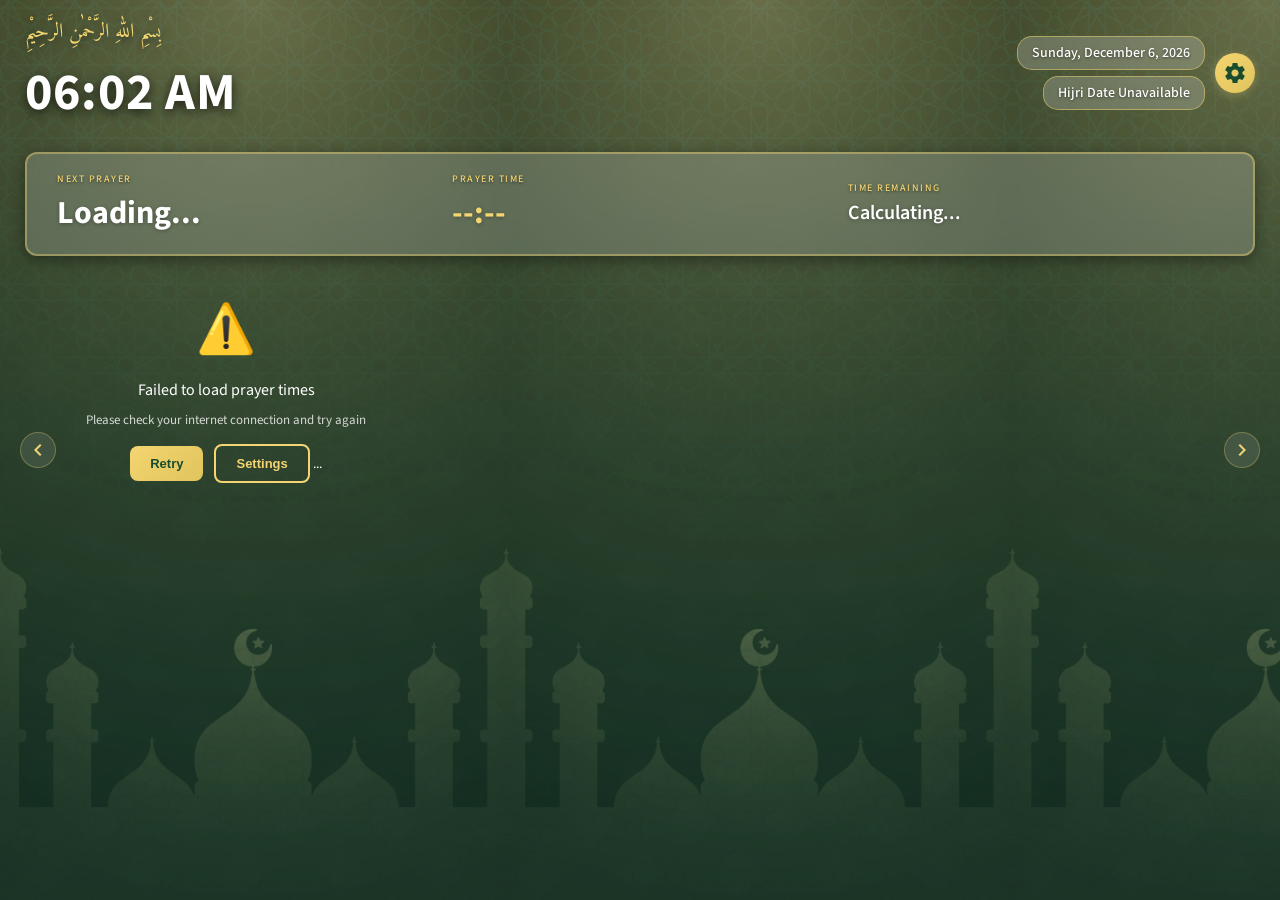
==== index.html @ 9f55302e "Rebrand to Nimazi with new logo and domain - Update app name from "Ramadan Athan Clock" to "Nimazi" " ====
<!DOCTYPE html>
<html lang="en">
<head>
<meta charset="UTF-8">
<meta name="viewport" content="width=device-width, initial-scale=1.0">

<title>Nimazi - Prayer Companion</title>

<link href="https://fonts.googleapis.com/css2?family=Amiri:wght@400;700&family=Source+Sans+3:wght@300;400;600;700&display=swap" rel="stylesheet">
<link href="https://fonts.googleapis.com/icon?family=Material+Icons" rel="stylesheet">
<link href="styles.css" rel="stylesheet">

<link rel="icon" type="image/png" href="/assets/favicon/favicon-96x96.png" sizes="96x96" />
<link rel="icon" type="image/svg+xml" href="/assets/favicon/favicon.svg" />
<link rel="shortcut icon" href="/assets/favicon/favicon.ico" />
<link rel="apple-touch-icon" sizes="180x180" href="/assets/favicon/apple-touch-icon.png" />
<meta name="apple-mobile-web-app-title" content="Nimazi" />
<link rel="manifest" href="/assets/favicon/site.webmanifest" />
</head>

<body>
<div class="pattern-overlay"></div>
<div class="geometric-pattern"></div>

<div class="container">

    <div class="header">
        <div class="header-left">
            <div class="bismillah">بِسْمِ اللهِ الرَّحْمٰنِ الرَّحِيْمِ</div>
            <div class="current-time" id="clock">--:--</div>
            <button class="settings-button" onclick="openSettings()">
                <span class="material-icons">settings</span>
            </button>
        </div>
        <div class="date-info">
            <button class="date-nav-button date-nav-prev" id="dateNavPrev" onclick="navigateDateDebounced(-1)" aria-label="Previous day">
                <span class="material-icons">chevron_left</span>
            </button>
            <div class="date-container">
                <div class="gregorian-date" id="gregorianDate">Loading...</div>
                <div class="hijri-date" id="hijriDate">Loading...</div>
            </div>
            <button class="date-nav-button date-nav-next" id="dateNavNext" onclick="navigateDateDebounced(1)" aria-label="Next day">
                <span class="material-icons">chevron_right</span>
            </button>
        </div>
    </div>

    <div class="next-prayer-section">

        <div class="next-prayer-info">
            <div class="next-prayer-info-label">Next Prayer</div>
            <div class="next-prayer-name" id="nextPrayerName">Loading...</div>
        </div>
        <div class="next-prayer-time-info">
            <div class="next-prayer-time-label">Prayer Time</div>
            <div class="next-prayer-time" id="nextPrayerTime">--:--</div>
        </div>
        <div class="countdown-info">
            <div class="countdown-label">Time Remaining</div>
            <div class="countdown" id="countdown">Calculating...</div>
        </div>
        <div class="date-navigation-badge" id="dateNavigationBadge" style="display:none;">
            <div class="date-badge-date" id="viewedDateLabel">Today</div>
            <button class="back-to-today-button" id="backToTodayButton" onclick="navigateToToday()">Back to Today</button>
        </div>
    </div>

    <div class="prayer-grid" id="prayerGrid">
        <div class="loading">Loading prayer times</div>
    </div>

</div>

<!-- Prayer Time Modal -->
<div class="prayer-modal" id="prayerModal">
    <div class="prayer-modal-content">
        <div class="prayer-modal-icon">🕌</div>
        <h2 id="modalPrayerName">Prayer Time</h2>
        <div class="prayer-modal-time" id="modalPrayerTime">--:--</div>
        <div class="prayer-modal-info" id="modalPrayerInfo"></div>
        <button class="prayer-modal-button" onclick="stopAthan()">Stop Athan</button>
    </div>
</div>

<!-- Prayer Details Modal -->
<div class="prayer-details-modal" id="prayerDetailsModal">
    <div class="prayer-details-content">
        <button class="modal-close" onclick="closePrayerDetails()">✕</button>
        <div class="prayer-details-icon">🕌</div>
        <h2 id="detailsPrayerName">Prayer Details</h2>
        <div class="prayer-details-time" id="detailsPrayerTime">--:--</div>
        <div class="rakats-info" id="rakatsInfo"></div>
        <div class="prayer-description" id="prayerDescription"></div>
    </div>
</div>

<!-- Settings Modal -->
<div class="settings-modal" id="settingsModal">
    <div class="settings-modal-content">
        <h2>⚙️ Settings</h2>
        <div class="settings-form">
            <div class="form-group">
                <label for="zipCodeInput">ZIP Code</label>
                <div class="zip-input-group">
                    <input type="text" id="zipCodeInput" placeholder="Enter ZIP code" maxlength="5">
                    <button type="button" class="detect-location-button" id="detectLocationButton" onclick="detectLocation()" title="Detect my location">
                        <span class="material-icons">my_location</span>
                    </button>
                </div>
            </div>
            <div class="form-group">
                <label for="themeSelect">Theme Preference</label>
                <select id="themeSelect">
                    <option value="auto">Auto (Ramadan theme during Ramadan)</option>
                    <option value="default">Default (Green)</option>
                    <option value="ramadan">Ramadan (Golden)</option>
                    <option value="kids">Kids (Colorful & Fun)</option>
                </select>
            </div>
            <div class="form-group">
                <label for="athanSelect">Athan Voice</label>
                <select id="athanSelect">
                    <option value="default">Default</option>
                    <option value="Makkah">Makkah</option>
                    <option value="Madinah">Madinah</option>
                    <option value="Alaqsa">Al-Aqsa</option>
                    <option value="Al-Hussaini">Al-Hussaini</option>
                    <option value="Hafez">Hafez</option>
                    <option value="Minshawi">Minshawi</option>
                    <option value="Naghshbandi">Naghshbandi</option>
                    <option value="Saber">Saber</option>
                    <option value="Sharif">Sharif</option>
                </select>
                <button type="button" class="preview-athan-button" id="previewAthanButton" onclick="previewAthan()">🔊 Play</button>
            </div>
            <div class="settings-buttons">
                <button class="settings-cancel-button" onclick="closeSettings()">Cancel</button>
                <button class="settings-save-button" onclick="saveSettings()">Save</button>
            </div>
        </div>
        <div class="settings-copyright">
            <a href="https://nimazi.com" target="_blank" rel="noopener noreferrer">Nimazi</a> by <a href="https://sazzad.me" target="_blank" rel="noopener noreferrer">Sazzad Hossain</a>
        </div>
    </div>
</div>

<!-- Athan Audio -->
<audio id="athanAudio" preload="auto">
    <source src="athan/default.mp3" type="audio/mpeg">
</audio>

<script src="app.js"></script>

</body>
</html>
---- styles.css ----
* {
    margin: 0;
    padding: 0;
    box-sizing: border-box;
}

body, html {
    width: 100%;
    height: 100vh;
    font-family: 'Source Sans 3', sans-serif;
    color: #fff;
    overflow-x: hidden;
    overflow-y: auto;
    background: url('assets/images/bg-green-mobile.jpg') bottom left / auto 100% repeat-x fixed;
    position: relative;
}

body::before {
    content: '';
    position: fixed;
    top: 0;
    left: 0;
    width: 100%;
    height: 100%;
    background: rgba(0, 0, 0, 0.4);
    pointer-events: none;
    z-index: 1;
}

body .container {
    position: relative;
    z-index: 10;
}

/* Ramadan Theme - Golden Light with Background Image */
body.ramadan-mode {
    background: url('assets/images/bg-ramadan.jpg') center center / cover no-repeat fixed;
    color: #3a3939;
}

body.ramadan-mode::before {
    content: '';
    position: fixed;
    top: 0;
    left: 0;
    width: 100%;
    height: 100%;
    background: rgba(255, 255, 255, 0.3);
    pointer-events: none;
    z-index: 1;
}

body.ramadan-mode .container {
    position: relative;
    z-index: 10;
}

body.ramadan-mode .bismillah {
    color: #6b5016;
    text-shadow: none;
}

body.ramadan-mode .current-time {
    color: #8b6914;
    text-shadow: none;
}

body.ramadan-mode .athan-button {
    background: linear-gradient(135deg, #d4a54a 0%, #b8903e 100%);
    color: #2c1f0a;
    font-weight: 600;
}

body.ramadan-mode .settings-button {
    background: #ffffff;
    border: 1px solid #d4a54a;
    color: #6b5016;
    font-weight: 600;
}

body.ramadan-mode .gregorian-date,
body.ramadan-mode .hijri-date {
    background: rgba(139, 105, 20, 0.15);
    border: 1px solid rgba(107, 80, 22, 0.4);
    color: #6b5016;
    font-weight: 500;
    text-shadow: none;
}

body.ramadan-mode .next-prayer-section {
    background: rgba(255, 255, 255, 0.8);
    border: 2px solid rgba(139, 105, 20, 0.4);
}

body.ramadan-mode .next-prayer-info-label,
body.ramadan-mode .next-prayer-time-label,
body.ramadan-mode .countdown-label {
    color: #6b5016;
    font-weight: 500;
    text-shadow: none;
}

body.ramadan-mode .next-prayer-name {
    color: #8b6914;
    font-weight: 700;
    text-shadow: none;
}

body.ramadan-mode .next-prayer-time {
    color: #6b5016;
    font-weight: 700;
    text-shadow: none;
}

body.ramadan-mode .countdown {
    color: #8b6914;
    font-weight: 600;
    text-shadow: none;
}

body.ramadan-mode .prayer-card {
    background: rgba(255, 255, 255, 0.8);
    border: 2px solid rgba(139, 105, 20, 0.3);
}

body.ramadan-mode .prayer-card.active {
    background: rgba(255, 255, 255, 0.95);
    border-color: #8b6914;
    border-width: 3px;
    box-shadow: 0 4px 12px rgba(139, 105, 20, 0.3);
}

body.ramadan-mode .prayer-card .prayer-label {
    color: #6b5016;
    font-weight: 600;
    text-shadow: none;
}

body.ramadan-mode .prayer-name {
    color: #6b5016;
    font-weight: 700;
    text-shadow: none;
}

body.ramadan-mode .prayer-time {
    color: #8b6914;
    font-weight: 600;
    text-shadow: none;
}

body.ramadan-mode .ramadan-banner {
    background: rgba(139, 105, 20, 0.15);
    color: #6b5016;
    border: 2px solid rgba(107, 80, 22, 0.4);
}

body.ramadan-mode .ramadan-time-box {
    background: rgba(255, 255, 255, 0.6);
    border-color: rgba(139, 105, 20, 0.4);
}

body.ramadan-mode .prayer-card.ramadan-special {
    background: rgba(255, 255, 255, 0.95);
    border-color: #8b6914;
    border-width: 3px;
    box-shadow: 0 0 20px rgba(139, 105, 20, 0.3);
}

/* ==================== KIDS THEME ==================== */
body.kids-mode {
    background: #FFF8DC;
    background-image: url('assets/images/bg-kids.jpg');
    background-size: cover;
    background-position: center bottom;
    background-attachment: fixed;
    font-family: 'Source Sans 3', sans-serif;
    color: #131313;
}

/* body.kids-mode .container {
    padding-bottom: 140px;
} */

body.kids-mode::before {
    background: rgba(0, 0, 0, 0.2);
}

body.kids-mode .header {
    background: transparent;
    padding: 15px 20px;
    margin-bottom: 15px;
    flex-direction: row;
    align-items: flex-start;
    justify-content: space-between;
}

body.kids-mode .header-left {
    margin-bottom: 0;
    text-align: left;
}

body.kids-mode .bismillah {
    color: #00CED1;
    text-shadow:
        3px 3px 0px #FFF,
        -2px -2px 0px #FFF,
        2px -2px 0px #FFF,
        -2px 2px 0px #FFF,
        0 0 10px rgba(255, 255, 255, 0.8);
    font-size: 18px;
    font-weight: 800;
    margin-bottom: 8px;
}

body.kids-mode .current-time {
    color: #FF1493;
    text-shadow:
        4px 4px 0px #FFF,
        -3px -3px 0px #FFF,
        3px -3px 0px #FFF,
        -3px 3px 0px #FFF,
        0 0 15px rgba(255, 255, 255, 0.9);
    font-family: 'Source Sans 3', sans-serif;
    font-weight: 900;
    font-size: 56px;
    letter-spacing: 3px;
}

body.kids-mode .athan-button-container {
    margin-bottom: 10px;
}

body.kids-mode .athan-button {
    background: linear-gradient(135deg, #FF69B4 0%, #FF1493 100%);
    color: #FFF;
    font-weight: 800;
    border: 3px solid #FFF;
    font-size: 15px;
    border-radius: 25px;
    padding: 12px 28px;
    box-shadow: 0 4px 15px rgba(255, 20, 147, 0.5);
    text-shadow: 1px 1px 2px rgba(0, 0, 0, 0.3);
}

body.kids-mode .athan-button:hover {
    background: linear-gradient(135deg, #FF1493 0%, #FF69B4 100%);
    transform: translateY(-3px) scale(1.08);
    box-shadow: 0 6px 25px rgba(255, 20, 147, 0.7);
    border-color: #FFD700;
}

body.kids-mode .date-info {
    justify-content: flex-end;
}

body.kids-mode .date-container {
    flex-direction: column;
    gap: 4px;
    align-items: flex-end;
}

body.kids-mode .gregorian-date,
body.kids-mode .hijri-date {
    background: #FFF;
    border: 3px solid #FF8C00;
    color: #000;
    font-weight: 800;
    text-shadow: none;
    border-radius: 12px;
    padding: 8px 14px;
    font-size: 12px;
    box-shadow: 0 4px 12px rgba(255, 140, 0, 0.4);
}

body.kids-mode .settings-button {
    background: #00CED1;
    border: 3px solid #FFF;
    color: #FFF;
    font-size: 24px;
    border-radius: 50%;
    width: 50px;
    height: 50px;
    box-shadow: 0 4px 15px rgba(0, 206, 209, 0.5);
    text-shadow: 1px 1px 2px rgba(0, 0, 0, 0.3);
}

body.kids-mode .settings-button:hover {
    transform: scale(1.15) rotate(90deg);
    background: #FFD700;
    color: #000;
    border-color: #FF8C00;
    box-shadow: 0 6px 20px rgba(255, 215, 0, 0.6);
    text-shadow: none;
}

body.kids-mode .next-prayer-section {
    background: #FFD700;
    border: none;
    border-radius: 20px;
    box-shadow: 0 6px 20px rgba(255, 215, 0, 0.4);
    padding: 20px;
}

body.kids-mode .next-prayer-info-label,
body.kids-mode .next-prayer-time-label,
body.kids-mode .countdown-label {
    color: #000;
    font-weight: 700;
    text-shadow: none;
    text-transform: uppercase;
    font-size: 11px;
    letter-spacing: 0.5px;
}

body.kids-mode .next-prayer-name {
    color: #000;
    font-weight: 900;
    text-shadow: none;
    font-size: 26px;
}

body.kids-mode .next-prayer-time {
    color: #000;
    font-weight: 900;
    text-shadow: none;
    font-size: 26px;
}

body.kids-mode .countdown {
    color: #000;
    font-weight: 700;
    text-shadow: none;
    font-size: 16px;
}

body.kids-mode .date-navigation-badge {
    background: #FFD700;
    border: none;
    border-radius: 15px;
}

body.kids-mode .date-badge-date {
    color: #000;
    font-weight: 700;
    text-shadow: none;
}

body.kids-mode .back-to-today-button {
    background: #00CED1;
    color: #000;
    border: none;
    font-weight: 700;
}

body.kids-mode .back-to-today-button:hover {
    background: #48D1CC;
    transform: scale(1.05);
}

body.kids-mode .date-nav-button {
    background: #00CED1;
    border: none;
    color: #000;
    font-size: 16px;
    font-weight: 700;
}

body.kids-mode .date-nav-button:hover:not(:disabled) {
    background: #48D1CC;
    transform: translateY(-50%) scale(1.1);
    box-shadow: 0 0 10px rgba(0, 206, 209, 0.4);
}

body.kids-mode .prayer-grid {
    grid-template-columns: repeat(3, 1fr);
    gap: 15px;
    margin-bottom: 20px;
}

body.kids-mode .prayer-card {
    background: #ffffff;
    border: none;
    border-radius: 20px;
    box-shadow: 0 4px 10px rgba(0, 206, 209, 0.3);
    padding: 18px 14px;
    display: flex;
    flex-direction: column;
    align-items: center;
    justify-content: center;
    gap: 6px;
    min-height: 110px;
}

body.kids-mode .prayer-card:hover {
    transform: translateY(-3px);
    box-shadow: 0 6px 15px rgba(0, 206, 209, 0.4);
}

body.kids-mode .prayer-card.active {
    background: #00CED1;
    box-shadow: 0 6px 20px rgba(160, 231, 229, 0.6);
    border-top: 5px solid #f4d571;
}

body.kids-mode .prayer-card.active:before {
    display: none;
}

body.kids-mode .prayer-card.passed {
    opacity: 0.7;
}

body.kids-mode .prayer-card .prayer-label {
    background: transparent;
    color: #000;
    font-weight: 700;
    text-shadow: none;
    border-radius: 0;
    font-size: 11px;
    text-transform: uppercase;
    letter-spacing: 0.8px;
    margin-bottom: 4px;
}

body.kids-mode .prayer-name {
    color: #000;
    font-weight: 700;
    text-shadow: none;
    font-size: 15px;
}

body.kids-mode .prayer-time {
    color: #000;
    font-weight: 900;
    text-shadow: none;
    font-size: 22px;
}

body.kids-mode .ramadan-banner {
    background: #FFD700;
    color: #000;
    border: none;
    border-radius: 20px;
    box-shadow: 0 4px 15px rgba(255, 215, 0, 0.4);
}

body.kids-mode .ramadan-banner h2 {
    color: #000;
    text-shadow: none;
    font-size: 20px;
}

body.kids-mode .ramadan-time-box {
    background: #00CED1;
    border: none;
    border-radius: 15px;
}

body.kids-mode .ramadan-time-box h3 {
    color: #000;
    font-weight: 700;
}

body.kids-mode .ramadan-time-box .time {
    color: #000;
    font-weight: 900;
}

body.kids-mode .ramadan-time-box .note {
    color: #2c2c2c;
}

/* Kids theme modals */
body.kids-mode .prayer-modal-content,
body.kids-mode .prayer-details-content,
body.kids-mode .settings-modal-content {
    background: #FFF;
    border: none;
    border-radius: 20px;
    box-shadow: 0 10px 40px rgba(0, 0, 0, 0.2);
}

body.kids-mode .prayer-modal h2,
body.kids-mode .prayer-details-content h2,
body.kids-mode .settings-modal-content h2 {
    color: #000;
    text-shadow: none;
}

body.kids-mode .prayer-modal-time,
body.kids-mode .prayer-details-time {
    color: #00CED1;
    font-weight: 900;
    text-shadow: none;
}

body.kids-mode .prayer-modal-button,
body.kids-mode .modal-close {
    background: #00CED1;
    color: #000;
    border: none;
    font-weight: 700;
}

body.kids-mode .settings-save-button {
    background: #00CED1;
    color: #000;
    border: none;
    font-weight: 700;
}

body.kids-mode .settings-cancel-button {
    background: #E0E0E0;
    color: #000;
    border: none;
    font-weight: 600;
}

body.kids-mode .settings-copyright {
    color: #666;
    font-weight: 600;
}

body.kids-mode .settings-copyright a {
    color: #00CED1;
    font-weight: 700;
}

body.kids-mode .form-group label {
    color: #2c2c2c;
    font-weight: 600;
}

body.kids-mode .form-group input,
body.kids-mode .form-group select {
    background: #F5F5F5;
    border: 2px solid #E0E0E0;
    color: #2c2c2c;
    font-weight: 500;
}

body.kids-mode .form-group input:focus,
body.kids-mode .form-group select:focus {
    border-color: #00CED1;
    box-shadow: 0 0 0 3px rgba(0, 206, 209, 0.1);
}

body.kids-mode .preview-athan-button {
    background: #FFD700;
    border: none;
    color: #000;
    font-weight: 700;
}

body.kids-mode .preview-athan-button:hover {
    background: #FFA500;
    box-shadow: 0 4px 12px rgba(255, 215, 0, 0.4);
}

/* Islamic Pattern Background */
.pattern-overlay {
    position: fixed;
    top: 0;
    left: 0;
    width: 100%;
    height: 100%;
    opacity: 0.08;
    background-image:
        repeating-linear-gradient(45deg, transparent, transparent 35px, rgba(255,255,255,.03) 35px, rgba(255,255,255,.03) 70px),
        repeating-linear-gradient(-45deg, transparent, transparent 35px, rgba(255,255,255,.03) 35px, rgba(255,255,255,.03) 70px);
    pointer-events: none;
    z-index: 2;
}

.geometric-pattern {
    position: fixed;
    top: 0;
    left: 0;
    width: 100%;
    height: 100%;
    opacity: 0.05;
    background-image: radial-gradient(circle at 25% 25%, rgba(244, 213, 113, 0.2) 2%, transparent 0),
                      radial-gradient(circle at 75% 75%, rgba(244, 213, 113, 0.2) 2%, transparent 0);
    background-size: 60px 60px;
    pointer-events: none;
    z-index: 2;
}

.container {
    position: relative;
    max-width: 1400px;
    margin: 0 auto;
    padding: 15px 25px;
    z-index: 10;
    min-height: 100vh;
    display: flex;
    flex-direction: column;
}

/* Header Section */
.header {
    display: flex;
    justify-content: space-between;
    align-items: center;
    margin-bottom: 12px;
    flex-shrink: 0;
}

.header-left {
    flex: 1;
}

.bismillah {
    font-family: 'Amiri', serif;
    font-size: 20px;
    color: #f4d571;
    margin-bottom: 6px;
    text-shadow: 0 2px 8px rgba(0, 0, 0, 0.6);
    font-weight: 500;
}

.current-time {
    font-family: 'Source Sans 3', sans-serif;
    font-size: 52px;
    font-weight: 700;
    letter-spacing: 1px;
    text-shadow: 0 3px 12px rgba(0, 0, 0, 0.7);
    margin: 0;
    font-variant-numeric: tabular-nums;
    color: #ffffff;
}

.athan-button-container {
    display: flex;
    align-items: center;
    padding: 0 15px;
}

.athan-button {
    background: linear-gradient(135deg, #f4d571 0%, #e0c45c 100%);
    color: #1a4d2e;
    border: none;
    padding: 10px 20px;
    font-size: 14px;
    font-weight: 600;
    border-radius: 8px;
    cursor: pointer;
    transition: all 0.3s ease;
    font-family: 'Source Sans 3', sans-serif;
    box-shadow: 0 2px 10px rgba(244, 213, 113, 0.3);
    white-space: nowrap;
}

.athan-button:hover {
    transform: translateY(-2px);
    box-shadow: 0 4px 15px rgba(244, 213, 113, 0.5);
}

.athan-button:active {
    transform: translateY(0);
}

.date-info {
    display: flex;
    flex-direction: row;
    gap: 12px;
    align-items: center;
    flex: 1;
    justify-content: flex-end;
}

.date-container {
    display: flex;
    flex-direction: column;
    gap: 6px;
    align-items: flex-end;
}

.settings-button {
    background: linear-gradient(135deg, #f4d571 0%, #e0c45c 100%);
    color: #1a4d2e;
    border: none;
    width: 40px;
    height: 40px;
    font-size: 18px;
    border-radius: 50%;
    cursor: pointer;
    transition: all 0.3s ease;
    box-shadow: 0 2px 10px rgba(244, 213, 113, 0.3);
    display: flex;
    align-items: center;
    justify-content: center;
    flex-shrink: 0;
}

/* Desktop/Tablet: Position settings button to right of date */
@media (min-width: 481px) {
    .header {
        position: relative;
    }

    .settings-button {
        position: absolute;
        right: 0;
        top: 50%;
        transform: translateY(-50%);
    }
}

.settings-button:hover {
    box-shadow: 0 4px 15px rgba(244, 213, 113, 0.5);
}

.gregorian-date, .hijri-date {
    font-size: 14px;
    opacity: 1;
    padding: 6px 14px;
    background: rgba(255, 255, 255, 0.2);
    backdrop-filter: blur(10px);
    border-radius: 15px;
    border: 1px solid rgba(244, 213, 113, 0.5);
    white-space: nowrap;
    font-weight: 500;
    color: #ffffff;
    text-shadow: 0 1px 3px rgba(0, 0, 0, 0.5);
}

/* Ramadan Banner */
.ramadan-banner {
    background: linear-gradient(135deg, #f4d571 0%, #e0c45c 100%);
    color: #1a4d2e;
    padding: 12px 20px;
    border-radius: 10px;
    margin: 8px 0;
    box-shadow: 0 4px 15px rgba(244, 213, 113, 0.3);
    flex-shrink: 0;
}

.ramadan-banner h2 {
    font-family: 'Amiri', serif;
    font-size: 18px;
    margin-bottom: 10px;
    text-align: center;
}

.ramadan-times {
    display: grid;
    grid-template-columns: 1fr 1fr;
    gap: 12px;
}

.ramadan-time-box {
    background: rgba(26, 77, 46, 0.2);
    padding: 12px;
    border-radius: 8px;
    border: 2px solid rgba(26, 77, 46, 0.3);
    text-align: center;
}

.ramadan-time-box h3 {
    font-size: 12px;
    margin-bottom: 6px;
    opacity: 0.8;
}

.ramadan-time-box .time {
    font-size: 24px;
    font-weight: 700;
    font-variant-numeric: tabular-nums;
}

.ramadan-time-box .note {
    font-size: 11px;
    margin-top: 4px;
    opacity: 0.7;
}

/* Next Prayer Section */
.next-prayer-section {
    margin: 10px 0;
    padding: 18px 30px;
    background: rgba(255, 255, 255, 0.18);
    backdrop-filter: blur(15px);
    border-radius: 12px;
    border: 2px solid rgba(244, 213, 113, 0.4);
    box-shadow: 0 4px 15px rgba(0, 0, 0, 0.4);
    flex-shrink: 0;
    display: grid;
    grid-template-columns: 1fr 1fr 1fr;
    gap: 20px;
    align-items: center;
    transition: opacity 0.15s ease, transform 0.3s cubic-bezier(0.4, 0, 0.2, 1);
    position: relative;
}

/* Slide animations for next prayer section */
.next-prayer-section.slide-out-left {
    animation: slideOutLeft 0.3s cubic-bezier(0.4, 0, 0.6, 1) forwards;
}

.next-prayer-section.slide-out-right {
    animation: slideOutRight 0.3s cubic-bezier(0.4, 0, 0.6, 1) forwards;
}

.next-prayer-section.slide-in-left {
    animation: slideInLeft 0.3s cubic-bezier(0.4, 0, 0.2, 1) forwards;
}

.next-prayer-section.slide-in-right {
    animation: slideInRight 0.3s cubic-bezier(0.4, 0, 0.2, 1) forwards;
}

.next-prayer-label {
    display: none;
}

.next-prayer-info {
    display: flex;
    flex-direction: column;
    gap: 4px;
}

.next-prayer-info-label {
    font-size: 10px;
    color: #f4d571;
    text-transform: uppercase;
    letter-spacing: 1.5px;
    opacity: 1;
    font-weight: 500;
    text-shadow: 0 1px 3px rgba(0, 0, 0, 0.5);
}

.next-prayer-name {
    font-size: 32px;
    font-weight: 700;
    color: #ffffff;
    text-shadow: 0 1px 4px rgba(0, 0, 0, 0.3);
}

.next-prayer-time-info {
    display: flex;
    flex-direction: column;
    gap: 4px;
}

.next-prayer-time-label {
    font-size: 10px;
    color: #f4d571;
    text-transform: uppercase;
    letter-spacing: 1.5px;
    opacity: 1;
    font-weight: 500;
    text-shadow: 0 1px 3px rgba(0, 0, 0, 0.5);
}

.next-prayer-time {
    font-size: 32px;
    font-weight: 700;
    color: #ffffff;
    text-shadow: 0 1px 4px rgba(0, 0, 0, 0.3);
    color: #f4d571;
    font-variant-numeric: tabular-nums;
    font-weight: 700;
}

.countdown-info {
    display: flex;
    flex-direction: column;
    gap: 4px;
}

.countdown-label {
    font-size: 10px;
    color: #f4d571;
    text-transform: uppercase;
    letter-spacing: 1.5px;
    opacity: 1;
    font-weight: 500;
    text-shadow: 0 1px 3px rgba(0, 0, 0, 0.5);
}

.countdown {
    font-size: 20px;
    font-weight: 600;
    color: #ffffff;
    text-shadow: 0 1px 4px rgba(0, 0, 0, 0.3);
}

/* All prayers complete styling */
.countdown-info.all-complete {
    grid-column: 1 / -1;
    text-align: center;
    align-items: center;
}

.countdown-info.all-complete .countdown {
    font-size: 18px;
    font-weight: 500;
    line-height: 1.6;
    padding: 8px 0;
    display: flex;
    flex-direction: column;
    gap: 8px;
}

/* Main completion message (h2 style) */
.complete-main {
    font-size: 22px;
    font-weight: 600;
    color: #ffffff;
    text-shadow: 0 1px 4px rgba(0, 0, 0, 0.4);
}

/* Sub completion message (h3 style) */
.complete-sub {
    font-size: 16px;
    font-weight: 400;
    color: #ffffff;
    opacity: 0.9;
    text-shadow: 0 1px 4px rgba(0, 0, 0, 0.3);
}

/* Ramadan mode - all complete message */
body.ramadan-mode .complete-main {
    color: #6b5016;
    text-shadow: none;
}

body.ramadan-mode .complete-sub {
    color: #8b6914;
    opacity: 0.85;
    text-shadow: none;
}

/* Kids mode - all complete message */
body.kids-mode .complete-main {
    color: #000;
    font-weight: 700;
}

body.kids-mode .complete-sub {
    color: #1a1a1a;
    font-weight: 500;
    opacity: 0.8;
}

/* Date Navigation */
.next-prayer-section {
    position: relative;
}

/* 4-column layout when viewing a different date */
.next-prayer-section.viewing-different-date {
    grid-template-columns: repeat(4, 1fr);
}

.date-navigation-badge {
    display: flex;
    flex-direction: column;
    gap: 4px;
    align-items: center;
    animation: fadeIn 0.3s ease forwards;
}

@keyframes fadeIn {
    from { opacity: 0; }
    to { opacity: 1; }
}

.date-badge-label {
    font-size: 10px;
    color: #f4d571;
    text-transform: uppercase;
    letter-spacing: 1.5px;
    opacity: 0.9;
}

body.ramadan-mode .date-badge-label {
    color: #6b5016;
    font-weight: 500;
}

.date-badge-date {
    font-size: 20px;
    font-weight: 600;
    color: #f4d571;
    text-shadow: 0 1px 4px rgba(0, 0, 0, 0.3);
}

body.ramadan-mode .date-badge-date {
    color: #8b6914;
    font-weight: 700;
    text-shadow: none;
}

.back-to-today-button {
    font-size: 9px;
    text-transform: uppercase;
    letter-spacing: 0.8px;
    padding: 6px 12px;
    background: rgba(244, 213, 113, 0.3);
    border: 1px solid rgba(244, 213, 113, 0.6);
    border-radius: 10px;
    text-shadow: 0 1px 4px rgba(0, 0, 0, 0.3);
    color: #f4d571;
    font-weight: 600;
    cursor: pointer;
    transition: all 0.3s ease;
}

.back-to-today-button:hover {
    background: rgba(244, 213, 113, 0.5);
    border-color: #f4d571;
    transform: scale(1.05);
}

.back-to-today-button:active {
    transform: scale(0.95);
}

body.ramadan-mode .back-to-today-button {
    background: rgba(139, 105, 20, 0.2);
    border-color: rgba(107, 80, 22, 0.6);
    color: #6b5016;
    font-weight: 700;
}

body.ramadan-mode .back-to-today-button:hover {
    background: rgba(139, 105, 20, 0.3);
    border-color: #8b6914;
}

.next-prayer-time-info {
    display: flex;
    flex-direction: column;
    gap: 4px;
    align-items: flex-start;
}

.date-nav-button {
    background: rgba(255, 255, 255, 0.1);
    backdrop-filter: blur(10px);
    border: 1px solid rgba(244, 213, 113, 0.3);
    color: #f4d571;
    width: 36px;
    height: 36px;
    border-radius: 50%;
    cursor: pointer;
    transition: all 0.3s ease;
    font-size: 16px;
    display: flex;
    align-items: center;
    justify-content: center;
    z-index: 10;
    padding: 0;
}

/* Desktop/Tablet: Position arrows on next-prayer-section */
@media (min-width: 481px) {
    .date-info {
        position: static;
        padding-right: 50px;
    }

    .date-nav-button {
        position: fixed;
        top: 50%;
        transform: translateY(-50%);
    }

    .date-nav-prev {
        left: 20px;
    }

    .date-nav-next {
        right: 20px;
    }
}

.date-nav-button:hover:not(:disabled) {
    background: rgba(244, 213, 113, 0.3);
    border-color: #f4d571;
    box-shadow: 0 0 15px rgba(244, 213, 113, 0.4);
}

.date-nav-button:active:not(:disabled) {
    transform: translateY(-50%) scale(0.9);
    background: rgba(244, 213, 113, 0.4);
    box-shadow: 0 0 10px rgba(244, 213, 113, 0.6);
}

.date-nav-button:disabled {
    opacity: 0.3;
    cursor: not-allowed;
}

/* Visual feedback when button is pressed */
.date-nav-button.pressing {
    transform: scale(0.9);
    background: rgba(244, 213, 113, 0.4);
}

body.ramadan-mode .date-nav-button {
    background: rgba(255, 255, 255, 0.5);
    border-color: rgba(107, 80, 22, 0.5);
    border-width: 2px;
    color: #6b5016;
}

body.ramadan-mode .date-nav-button:hover:not(:disabled) {
    background: rgba(255, 255, 255, 0.8);
    border-color: #8b6914;
    box-shadow: 0 0 15px rgba(139, 105, 20, 0.4);
}

body.ramadan-mode .date-nav-button:active:not(:disabled) {
    background: rgba(255, 255, 255, 0.9);
    box-shadow: 0 0 10px rgba(139, 105, 20, 0.6);
}

body.ramadan-mode .date-nav-button.pressing {
    transform: scale(0.9);
    background: rgba(255, 255, 255, 0.9);
}

/* Prayer Times Grid */
.prayer-grid {
    display: grid;
    grid-template-columns: repeat(3, 1fr);
    gap: 12px;
    margin: 10px 0;
    flex: 1;
    align-content: stretch;
    transition: opacity 0.15s ease, transform 0.3s cubic-bezier(0.4, 0, 0.2, 1);
}

/* Slide animations for date navigation */
.prayer-grid.slide-out-left {
    animation: slideOutLeft 0.3s cubic-bezier(0.4, 0, 0.6, 1) forwards;
}

.prayer-grid.slide-out-right {
    animation: slideOutRight 0.3s cubic-bezier(0.4, 0, 0.6, 1) forwards;
}

.prayer-grid.slide-in-left {
    animation: slideInLeft 0.3s cubic-bezier(0.4, 0, 0.2, 1) forwards;
}

.prayer-grid.slide-in-right {
    animation: slideInRight 0.3s cubic-bezier(0.4, 0, 0.2, 1) forwards;
}

@keyframes slideOutLeft {
    from {
        opacity: 1;
        transform: translateX(0);
    }
    to {
        opacity: 0;
        transform: translateX(-50px);
    }
}

@keyframes slideOutRight {
    from {
        opacity: 1;
        transform: translateX(0);
    }
    to {
        opacity: 0;
        transform: translateX(50px);
    }
}

@keyframes slideInLeft {
    from {
        opacity: 0;
        transform: translateX(-50px);
    }
    to {
        opacity: 1;
        transform: translateX(0);
    }
}

@keyframes slideInRight {
    from {
        opacity: 0;
        transform: translateX(50px);
    }
    to {
        opacity: 1;
        transform: translateX(0);
    }
}

.prayer-card {
    background: rgba(255, 255, 255, 0.16);
    backdrop-filter: blur(10px);
    border-radius: 10px;
    padding: 12px 12px;
    border: 2px solid rgba(255, 255, 255, 0.2);
    transition: all 0.3s ease;
    position: relative;
    overflow: hidden;
    text-align: center;
    display: flex;
    flex-direction: column;
    justify-content: center;
    min-height: 90px;
    cursor: pointer;
}

.prayer-card:hover {
    transform: translateY(-2px);
    box-shadow: 0 4px 12px rgba(244, 213, 113, 0.3);
}

.prayer-card::before {
    content: '';
    position: absolute;
    top: 0;
    left: 0;
    width: 100%;
    height: 3px;
    background: linear-gradient(90deg, #f4d571, #e0c45c);
    opacity: 0;
    transition: opacity 0.3s ease;
}

.prayer-card:hover::before,
.prayer-card.active::before {
    opacity: 1;
}

.prayer-card.active {
    background: rgba(244, 213, 113, 0.22);
    border-color: #f4d571;
    border-width: 3px;
    box-shadow: 0 4px 15px rgba(244, 213, 113, 0.4);
    transform: translateY(-2px);
}

.prayer-card.passed {
    opacity: 0.5;
}

.prayer-card.ramadan-special {
    background: linear-gradient(135deg, rgba(244, 213, 113, 0.25), rgba(224, 196, 92, 0.2));
    border-color: #f4d571;
    box-shadow: 0 0 20px rgba(244, 213, 113, 0.3);
}

.prayer-card.ramadan-special::before {
    opacity: 1;
    height: 6px;
}

.prayer-card.ramadan-special .prayer-name::after {
    content: '🌙';
    margin-left: 8px;
}

.prayer-card .prayer-label {
    font-size: 10px;
    text-transform: uppercase;
    letter-spacing: 1px;
    opacity: 0.8;
    margin-bottom: 4px;
    color: #f4d571;
}

.prayer-card .tomorrow-label {
    position: absolute;
    top: 8px;
    right: 8px;
    background: rgba(244, 213, 113, 0.3);
    color: #f4d571;
    font-size: 9px;
    padding: 3px 8px;
    border-radius: 12px;
    font-weight: 600;
    text-transform: uppercase;
    letter-spacing: 0.5px;
    border: 1px solid rgba(244, 213, 113, 0.5);
}

body.ramadan-mode .prayer-card .tomorrow-label {
    background: rgba(139, 105, 20, 0.2);
    color: #6b5016;
    border-color: rgba(107, 80, 22, 0.5);
    font-weight: 700;
}

.prayer-name {
    font-size: 16px;
    font-weight: 700;
    margin-bottom: 6px;
    color: #f4d571;
    text-shadow: 0 1px 3px rgba(0, 0, 0, 0.5);
}

.prayer-time {
    font-size: 22px;
    font-weight: 600;
    color: #ffffff;
    text-shadow: 0 1px 3px rgba(0, 0, 0, 0.5);
    font-weight: 700;
    font-variant-numeric: tabular-nums;
    font-family: 'Source Sans 3', sans-serif;
}

/* Responsive */
@media (max-width: 768px) {
    /* Optimize container for mobile portrait */
    body {
        min-height: 100vh;
        height: auto;
    }

    .container {
        padding: 10px 15px;
        min-height: 100vh;
        height: auto;
    }

    /* Compact header for mobile */
    .header {
        flex-direction: row;
        justify-content: space-between;
        align-items: flex-start;
        margin-bottom: 8px;
        gap: 10px;
    }

    .header-left {
        margin-bottom: 0;
        text-align: left;
        flex: 1;
    }

    .bismillah {
        font-size: 14px;
        margin-bottom: 3px;
        line-height: 1.2;
    }

    .current-time {
        font-size: 28px;
        line-height: 1;
    }

    /* Hide athan button on mobile to save space */
    .athan-button-container {
        display: none;
    }

    /* Compact date/settings area */
    .date-info {
        flex-direction: column;
        align-items: flex-end;
        gap: 6px;
    }

    .date-container {
        flex-direction: column;
        gap: 4px;
        align-items: flex-end;
    }

    .gregorian-date,
    .hijri-date {
        font-size: 10px;
        padding: 4px 8px;
        white-space: nowrap;
    }

    .settings-button {
        font-size: 20px;
        padding: 6px;
        width: 32px;
        height: 32px;
    }

    /* Compact Ramadan banner */
    .ramadan-banner h2 {
        font-size: 18px;
        margin-bottom: 10px;
    }

    .ramadan-times {
        grid-template-columns: 1fr;
        gap: 10px;
    }

    .ramadan-time-box {
        padding: 10px;
    }

    .ramadan-time-box h3 {
        font-size: 12px;
        margin-bottom: 6px;
    }

    .ramadan-time-box .time {
        font-size: 20px;
    }

    .ramadan-time-box .note {
        font-size: 10px;
    }

    /* Compact navigation buttons */
    .date-nav-prev {
        left: 6px;
    }

    .date-nav-next {
        right: 6px;
    }

    .date-nav-button {
        width: 28px;
        height: 28px;
        font-size: 12px;
    }

    /* Compact next prayer section */
    .next-prayer-section {
        padding: 12px 40px;
        margin-bottom: 10px;
        gap: 12px;
    }

    .next-prayer-section,
    .next-prayer-section.viewing-different-date {
        grid-template-columns: 1fr;
        text-align: center;
        gap: 12px;
    }

    .next-prayer-info,
    .next-prayer-time-info,
    .countdown-info {
        align-items: center;
        text-align: center;
    }

    .next-prayer-info-label,
    .next-prayer-time-label,
    .countdown-label {
        font-size: 10px;
        margin-bottom: 3px;
    }

    .next-prayer-name,
    .next-prayer-time {
        font-size: 24px;
        line-height: 1.2;
    }

    .countdown {
        font-size: 14px;
        line-height: 1.2;
    }

    /* All prayers complete on mobile */
    .countdown-info.all-complete .countdown {
        font-size: 15px;
        padding: 6px 10px;
        line-height: 1.5;
        gap: 6px;
    }

    .complete-main {
        font-size: 17px;
        font-weight: 600;
    }

    .complete-sub {
        font-size: 14px;
        font-weight: 400;
    }

    /* Compact date badge */
    .date-navigation-badge {
        padding: 8px 12px;
        gap: 6px;
    }

    .date-badge-date {
        font-size: 11px;
    }

    .back-to-today-button {
        font-size: 8px;
        padding: 4px 10px;
        letter-spacing: 0.5px;
    }

    /* Compact prayer grid */
    .prayer-grid {
        grid-template-columns: repeat(2, 1fr);
        gap: 8px;
        margin: 0;
        flex: 1;
        align-content: stretch;
    }

    .prayer-card {
        padding: 10px 8px;
        border-radius: 8px;
        display: flex;
        flex-direction: column;
        justify-content: center;
    }

    .prayer-label {
        font-size: 9px;
        padding: 3px 8px;
        margin-bottom: 6px;
    }

    .prayer-name {
        font-size: 14px;
        margin-bottom: 4px;
    }

    .prayer-time {
        font-size: 18px;
    }

    /* Adjust modals for mobile */
    .prayer-modal-content,
    .prayer-details-content,
    .settings-modal-content {
        padding: 25px 20px;
        max-width: 90%;
    }

    .prayer-modal h2 {
        font-size: 28px;
    }

    .prayer-modal-time {
        font-size: 20px;
    }
}

/* Extra small screens (portrait phones) */
@media (max-width: 480px) and (orientation: portrait) {
    /* Mobile redesign matching Android app */
    body {
        background: #E8F5E9;
    }

    body.ramadan-mode {
        background: #F5F2E8;
    }

    body.kids-mode {
        background: #F0F8FF;
    }

    .container {
        padding: 12px 16px;
        max-width: 100%;
    }

    /* Header container */
    .header {
        border-radius: 20px;
        padding: 16px;
        margin: 0 0 8px 0;
        display: flex;
        flex-direction: column;
        gap: 12px;
    }

    .header-left {
        width: 100%;
        display: flex;
        justify-content: center;
        align-items: center;
        position: relative;
        padding: 0;
    }

    .bismillah {
        font-size: 16px;
        font-weight: 500;
        text-align: center;
        color: #37474F;
        flex: 1;
    }

    .current-time {
        display: none;
    }

    .header-left .settings-button {
        position: absolute;
        right: 0;
        width: 40px;
        height: 40px;
        background: transparent;
        border: none;
        color: #37474F;
        cursor: pointer;
        display: flex;
        align-items: center;
        justify-content: center;
        padding: 0;
    }

    .header-left .settings-button .material-icons {
        font-size: 24px;
    }

    /* Date navigation row */
    .date-info {
        width: 100%;
        display: flex;
        justify-content: space-between;
        align-items: center;
        padding: 0 0;
        margin-top: 10px;
        position: relative;
    }

    .date-nav-button {
        width: 40px;
        height: 40px;
        background: transparent;
        border: none;
        color: #37474F;
        cursor: pointer;
        display: flex;
        align-items: center;
        justify-content: center;
        flex-shrink: 0;
        padding: 0;
        position: absolute;
    }

    .date-nav-button.date-nav-prev {
        left: 0;
    }

    .date-nav-button.date-nav-next {
        right: 0;
    }

    .date-nav-button .material-icons {
        font-size: 28px;
    }

    .date-container {
        text-align: center;
        flex: 1;
    }

    .gregorian-date {
        font-size: 16px;
        font-weight: 600 !important;
        color: #FFFFFF;
        line-height: 1.3;
        background: transparent !important;
        border: none !important;
        display: block !important;
        text-align: center;
    }

    .hijri-date {
        font-size: 14px;
        color: #FFFFFF;
        margin-top: -10px;
        line-height: 1.3;
        background: transparent !important;
        border: none !important;
        display: block !important;
        width: 100%;
        text-align: center;
    }

    .date-navigation-badge {
        display: none !important;
    }

    /* Sundial section - no background */
    .next-prayer-section {
        padding: 0 !important;
        margin: 16px 0 8px !important;
        background: transparent !important;
        border-radius: 0 !important;
        border: none !important;
        backdrop-filter: none !important;
        box-shadow: none !important;
        display: flex;
        flex-direction: column;
        align-items: center;
        min-height: 160px;
        position: relative;
    }

    /* Sundial arc - perfect semicircle (wider) */
    .next-prayer-section {
        margin-top: 0 !important;
        position: relative;
        z-index: 10;
    }

    .next-prayer-section::before {
        content: '';
        position: absolute;
        top: 0;
        left: 50%;
        transform: translateX(-50%);
        width: 280px;
        height: 140px;
        border: 3px solid rgba(201, 169, 97, 0.3);
        border-bottom: none;
        border-radius: 140px 140px 0 0;
    }

    /* Sun/Moon icon that follows the arc */
    .sundial-icon {
        position: absolute;
        transition: all 0.5s ease-in-out;
        z-index: 3;
        display: flex;
        align-items: center;
        justify-content: center;
    }

    .sundial-icon .material-icons {
        font-size: 40px;
        color: #C9A961;
    }

    .next-prayer-info-label,
    .next-prayer-time-label,
    .countdown-label {
        display: none;
    }

    .next-prayer-info,
    .next-prayer-time-info,
    .countdown-info {
        display: flex;
        flex-direction: column;
        align-items: center;
        text-align: center;
        width: 100%;
    }

    .next-prayer-section .next-prayer-info {
        order: 1;
        margin-top: 60px;
    }

    .next-prayer-name {
        font-size: 32px;
        font-weight: bold;
        color: #37474F;
    }

    .next-prayer-section .next-prayer-time-info {
        order: 2;
        margin-top: -10px;
        font-weight: 600;
    }

    .next-prayer-section .next-prayer-time-info .next-prayer-time {
        font-weight: 500;
    }

    .next-prayer-time {
        font-size: 24px;
        font-weight: bold;
        color: #37474F;
    }

    .next-prayer-section .countdown-info {
        order: 3;
        margin-top: -10px;
    }

    .next-prayer-section .countdown-info .countdown-label {
        display: none !important;
    }

    .countdown {
        font-size: 16px;
        font-weight: 600;
        color: #90A4AE;
    }

    .countdown .complete-main {
        margin-top: 80px;
    }

    /* Back to Today button for mobile (past/future dates) */
    .back-to-today-mobile {
        display: flex;
        align-items: center;
        justify-content: center;
        gap: 8px;
        padding: 12px 24px;
        background: rgba(55, 71, 79, 0.1);
        border: 2px solid rgba(55, 71, 79, 0.3);
        border-radius: 12px;
        color: #37474F;
        font-size: 16px;
        font-weight: 600;
        cursor: pointer;
        transition: all 0.3s ease;
        position: relative;
        z-index: 10;
    }

    .back-to-today-mobile:hover {
        background: rgba(55, 71, 79, 0.2);
        transform: scale(1.05);
    }

    .back-to-today-mobile .material-icons {
        font-size: 20px;
    }

    /* Prayer list - no borders on cards */
    body.ramadan-mode .prayer-card.ramadan-special {
        margin-top: -2px;
    }

    .prayer-grid {
        display: flex;
        flex-direction: column;
        gap: 0;
        background: white;
        border-radius: 20px;
        padding: 16px 20px;
        box-shadow: 0 4px 10px rgba(0, 0, 0, 0.1);
        margin: 8px 0 16px;
    }

    .prayer-card {
        display: flex;
        flex-direction: row;
        align-items: flex-start;
        padding: 0 0 16px 0;
        background: transparent !important;
        border-radius: 0 !important;
        box-shadow: none !important;
        border: none !important;
        position: relative;
        min-height: 60px;
    }

    .prayer-card.active,
    .prayer-card.ramadan-special,
    .prayer-card.passed {
        background: transparent !important;
        border: none !important;
    }

    /* Timeline circle */
    .prayer-card::before {
        content: '';
        position: absolute;
        left: 0;
        top: 0;
        width: 10px !important;
        height: 10px !important;
        border-radius: 50%;
        background: white;
        border: 3px solid rgba(55, 71, 79, 0.3);
        z-index: 2;
        opacity: 1;
    }

    /* Timeline vertical line */
    .prayer-card::after {
        content: '';
        position: absolute;
        left: 7px;
        top: 16px;
        width: 2px;
        height: calc(100% - 16px);
        background: rgba(55, 71, 79, 0.2);
        z-index: 1;
    }

    .prayer-card:last-child::after {
        display: none;
    }

    /* Active/Next prayer - filled gold circle */
    .prayer-card.active::before {
        background: #C9A961;
        border-color: #C9A961;
        width: 24px;
        height: 24px;
    }

    /* Passed prayers - filled green circle and thicker line */
    .prayer-card.passed::before {
        background: #C9A961;
        border-color: #C9A961;
    }

    .prayer-card.passed::after {
        background: #C9A961;
        width: 2px;
        left: 7px;
    }

    /* Passed prayer styling - lighter text */
    .prayer-card.passed .prayer-name,
    .prayer-card.passed .prayer-time,
    .prayer-card.passed .prayer-rakats {
        color: #C9A961;
        opacity: 0.6;
    }

    /* Prayer card content */
    .prayer-card > div:first-of-type {
        display: flex;
        flex-direction: column;
        flex: 1;
        text-align: left;
        padding-left: 36px;
    }

    .prayer-name {
        font-size: 18px;
        font-weight: bold;
        color: #37474F;
        margin-bottom: 4px;
    }

    .prayer-rakats {
        font-size: 13px;
        color: #C9A961;
        font-weight: 500;
    }

    .prayer-card > div:last-of-type {
        display: flex;
        align-items: flex-start;
        padding-top: 0;
    }

    .prayer-time {
        font-size: 18px;
        font-weight: bold;
        color: #37474F;
        margin-left: auto;
        padding-left: 16px;
    }

    /* Ramadan banner in prayer grid */
    .ramadan-banner-mobile {
        margin-top: 16px;
        padding-top: 16px;
        border-top: 2px dashed rgba(55, 71, 79, 0.2);
    }

    .ramadan-banner-title {
        text-align: center;
        margin-bottom: 12px;
    }

    .moon-icon {
        font-size: 18px;
        margin-right: 6px;
    }

    .ramadan-text {
        font-size: 16px;
        font-weight: bold;
        color: #37474F;
    }

    .ramadan-times-row {
        display: flex;
        gap: 8px;
    }

    .ramadan-time-box {
        flex: 1;
        padding: 8px;
        background: rgba(76, 175, 80, 0.1);
        border: 1px solid rgba(76, 175, 80, 0.3);
        border-radius: 8px;
        text-align: center;
    }

    .ramadan-time-label {
        font-size: 13px;
        font-weight: bold;
        color: #37474F;
    }

    .ramadan-time-sublabel {
        font-size: 10px;
        color: #90A4AE;
        margin-top: 2px;
    }

    .ramadan-time-value {
        font-size: 16px;
        font-weight: bold;
        color: #4CAF50;
    }

    /* All prayers complete */
    .countdown-info.all-complete .complete-main {
        font-size: 16px;
    }

    .countdown-info.all-complete .complete-sub {
        font-size: 14px;
    }

    /* Ramadan theme colors */
    body.ramadan-mode {

    }

    body.ramadan-mode .bismillah {
        color: #8B6914;
        font-size: 18px;
    }

    body.ramadan-mode .gregorian-date {
        color: #5D4E37;
        background: none;
        border: none;
        width: 100%;
        text-align: center;
    }

    body.ramadan-mode .hijri-date {
        color: #8B6914;
        background: none;
        border: none;
        width: 100%;
        text-align: center;
    }

    body.ramadan-mode .settings-button {
        background: transparent;
        color: #8B6914;
    }

    body.ramadan-mode .date-nav-button {
        background: rgba(196, 165, 116, 0.3);
        border-color: #C4A574;
        color: #8B6914;
    }

    body.ramadan-mode .next-prayer-section::before {
        border-color: rgba(196, 165, 116, 0.6);
    }

    body.ramadan-mode .next-prayer-name,
    body.ramadan-mode .next-prayer-time {
        color: #8B6914;
    }

    body.ramadan-mode .countdown-info::before {
        color: #B8935F;
        display: none;
    }

    body.ramadan-mode .countdown {
        color: #B8935F;
    }

    body.ramadan-mode .prayer-grid {
        background: rgba(255, 255, 255, 0.7);
    }

    body.ramadan-mode .prayer-name {
        color: #5D4E37;
    }

    body.ramadan-mode .prayer-rakats {
        color: #B8935F;
    }

    body.ramadan-mode .prayer-time {
        color: #8B6914;
    }

    body.ramadan-mode .prayer-card.active::before,
    body.ramadan-mode .prayer-card.passed::before {
        background: #D4A54A;
        border-color: #D4A54A;
    }

    body.ramadan-mode .prayer-card.passed .prayer-name,
    body.ramadan-mode .prayer-card.passed .prayer-time {
        color: #C4A574;
    }

    body.ramadan-mode .prayer-card.passed::after {
        background: #D4A54A;
    }

    body.ramadan-mode .ramadan-text {
        color: #5D4E37;
    }

    body.ramadan-mode .ramadan-time-box {
        background: rgba(212, 165, 74, 0.1);
        border-color: rgba(196, 165, 116, 0.4);
    }

    body.ramadan-mode .ramadan-time-label {
        color: #5D4E37;
    }

    body.ramadan-mode .ramadan-time-sublabel {
        color: #B8935F;
    }

    body.ramadan-mode .ramadan-time-value {
        color: #8B6914;
    }

    body.ramadan-mode .back-to-today-mobile {
        background: rgba(196, 165, 116, 0.2);
        border-color: #C4A574;
        color: #8B6914;
    }

    body.ramadan-mode .back-to-today-mobile:hover {
        background: rgba(196, 165, 116, 0.3);
    }

    /* Default Green Theme colors for mobile */
    body:not(.ramadan-mode):not(.kids-mode) * {
        text-shadow: none !important;
        background: transparent !important;
        color: #ffffff;
    }
    body:not(.ramadan-mode):not(.kids-mode) {
        background: url(assets/images/bg-green-mobile.jpg) bottom center / cover no-repeat fixed;
    }

    body:not(.ramadan-mode):not(.kids-mode) .header {
        background: transparent !important;
        /* backdrop-filter: blur(10px); */
    }

    body:not(.ramadan-mode):not(.kids-mode) .settings-save-button {
        background: rgba(255, 255, 255, 0.2) !important;
        border-color: rgba(255, 255, 255, 0.4);
        color: #FFFFFF;
    }

    body:not(.ramadan-mode):not(.kids-mode) .prayer-grid {
        background: rgba(0, 0, 0, 0.3);
        backdrop-filter: blur(10px);
        box-shadow: 0 4px 15px rgba(0, 0, 0, 0.3);
        border: 1px solid rgba(255, 255, 255, 0.2);
    }

    body:not(.ramadan-mode):not(.kids-mode) .bismillah {
        color: #FFFFFF;
        font-weight: 700;
    }

    body:not(.ramadan-mode):not(.kids-mode) .gregorian-date {
        color: #FFFFFF;
        font-weight: 700;
    }

    body:not(.ramadan-mode):not(.kids-mode) .hijri-date {
        color: #FFFFFF;
        font-weight: 600;
        opacity: 0.9;
    }

    body:not(.ramadan-mode):not(.kids-mode) .settings-button .material-icons {
        color: #FFFFFF;
        font-size: 26px;
    }

    body:not(.ramadan-mode):not(.kids-mode) .date-nav-button {
        background: rgba(255, 255, 255, 0.1);
        border-color: rgba(255, 255, 255, 0.3);
    }

    body:not(.ramadan-mode):not(.kids-mode) .date-nav-button .material-icons {
        color: #FFFFFF;
        font-size: 30px;
    }

    body:not(.ramadan-mode):not(.kids-mode) .next-prayer-section::before {
        border-color: rgba(255, 255, 255, 0.4);
    }

    body:not(.ramadan-mode):not(.kids-mode) .sundial-icon .material-icons {
        color: #FFFFFF;
    }

    body:not(.ramadan-mode):not(.kids-mode) .next-prayer-name {
        color: #FFFFFF;
        font-weight: 700;
    }

    body:not(.ramadan-mode):not(.kids-mode) .next-prayer-time {
        color: #FFFFFF;
        font-weight: 600;
    }

    body:not(.ramadan-mode):not(.kids-mode) .countdown {
        color: #FFFFFF;
        opacity: 0.9;
    }

    body:not(.ramadan-mode):not(.kids-mode) .prayer-card::before {
        border-color: rgba(255, 255, 255, 0.4);
        background: transparent;
    }

    body:not(.ramadan-mode):not(.kids-mode) .prayer-card::after {
        background: rgba(255, 255, 255, 0.3);
    }

    body:not(.ramadan-mode):not(.kids-mode) .ramadan-banner-mobile {
        border-top: 1px dashed rgba(255, 255, 255, 0.3);
    }

    body:not(.ramadan-mode):not(.kids-mode) .prayer-card.active::before,
    body:not(.ramadan-mode):not(.kids-mode) .prayer-card.passed::before {
        background: #FFFFFF;
        border-color: #FFFFFF;
    }

    body:not(.ramadan-mode):not(.kids-mode) .prayer-card.passed::after {
        background: #FFFFFF;
    }

    body:not(.ramadan-mode):not(.kids-mode) .prayer-name {
        color: #FFFFFF;
        font-weight: 600;
    }

    body:not(.ramadan-mode):not(.kids-mode) .prayer-rakats {
        color: #FFFFFF;
        opacity: 0.8;
    }

    body:not(.ramadan-mode):not(.kids-mode) .prayer-time {
        color: #FFFFFF;
        font-weight: 600;
    }

    body:not(.ramadan-mode):not(.kids-mode) .prayer-card.passed .prayer-name,
    body:not(.ramadan-mode):not(.kids-mode) .prayer-card.passed .prayer-time,
    body:not(.ramadan-mode):not(.kids-mode) .prayer-card.passed .prayer-rakats {
        opacity: 0.4;
    }

    body:not(.ramadan-mode):not(.kids-mode) .ramadan-time-box {
        background: rgba(255, 255, 255, 0.1);
        border-color: rgba(255, 255, 255, 0.3);
    }

    body:not(.ramadan-mode):not(.kids-mode) .ramadan-time-label {
        color: #FFFFFF;
        font-weight: 600;
    }

    body:not(.ramadan-mode):not(.kids-mode) .ramadan-time-sublabel {
        color: #FFFFFF;
        opacity: 0.8;
    }

    body:not(.ramadan-mode):not(.kids-mode) .ramadan-time-value {
        color: #FFFFFF;
        font-weight: 700;
    }

    body:not(.ramadan-mode):not(.kids-mode) .back-to-today-mobile {
        background: rgba(255, 255, 255, 0.2);
        border-color: rgba(255, 255, 255, 0.4);
        color: #FFFFFF;
    }

    body:not(.ramadan-mode):not(.kids-mode) .back-to-today-mobile:hover {
        background: rgba(255, 255, 255, 0.3);
    }

    /* Kids Theme colors for mobile (matching green theme) */
    body.kids-mode * {
        text-shadow: none !important;
        background: transparent;
        color: #ffffff;
    }

    body.kids-mode {
        background: url(assets/images/bg-kids.jpg) bottom center / cover no-repeat fixed;
    }

    body.kids-mode .container {
        padding: 12px 16px;
        max-width: 100%;
    }

    body.kids-mode .header {
        background: transparent !important;
        display: block;
        width: 100%;
        text-align: center;
    }

    body.kids-mode .gregorian-date, body.kids-mode .hijri-date {
        background: transparent !important;
        border: none !important;
        width: 100%;
        text-align: center;
        box-shadow: none;
    }

    body.kids-mode .countdown .complete-main,
    body.kids-mode .countdown .complete-sub {
        text-shadow: 0 1px 3px rgba(0, 0, 0, 0.5);
        color: #ffffff;
    }

    body.kids-mode .prayer-grid {
        background: #019da0;
        /* backdrop-filter: blur(10px); */
        box-shadow: 0 4px 15px rgba(0, 0, 0, 0.3);
        border: 1px solid rgba(255, 255, 255, 0.2);
        gap: 0;
    }

    body.kids-mode .bismillah {
        color: #FFFFFF;
        font-weight: 700;
    }

    body.kids-mode .gregorian-date {
        color: #FFFFFF;
        font-weight: 700;
    }

    body.kids-mode .hijri-date {
        color: #FFFFFF;
        font-weight: 600;
        opacity: 0.9;
    }

    body.kids-mode .settings-button {
        background: transparent;
        border: none;
        color: #FFFFFF;
    }

    body.kids-mode .settings-button .material-icons {
        color: #FFFFFF;
        font-size: 20px;
        border: none;
    }

    body.kids-mode .date-nav-button {
        background: rgba(255, 255, 255, 0.1) !important;
        border-color: rgba(255, 255, 255, 0.3);
    }

    body.kids-mode .date-nav-button .material-icons {
        color: #FFFFFF;
        font-size: 30px;
    }

    body.kids-mode .next-prayer-section::before {
        border-color: rgba(255, 255, 255, 0.4);
    }

    body.kids-mode .sundial-icon .material-icons {
        color: #FFFFFF;
    }

    body.kids-mode .next-prayer-name {
        color: #FFFFFF;
        font-weight: 700;
    }

    body.kids-mode .next-prayer-time {
        color: #FFFFFF;
        font-weight: 600;
    }

    body.kids-mode .countdown {
        color: #FFFFFF;
        opacity: 0.9;
    }

    body.kids-mode .prayer-card {
        display: flex;
        flex-direction: row;
        align-items: flex-start;
        padding: 0 0 16px 0;
        background: transparent !important;
        border-radius: 0 !important;
        box-shadow: none !important;
        border: none !important;
        position: relative;
        min-height: 60px;
    }

    body.kids-mode .prayer-card::before {
        border-color: rgba(255, 255, 255, 0.4);
        background: transparent;
    }

    body.kids-mode .prayer-card::after {
        background: rgba(255, 255, 255, 0.2);
    }

    body.kids-mode .prayer-name {
        color: #FFFFFF;
        font-size: 18px;
        font-weight: 600;
    }

    body.kids-mode .prayer-rakats {
        color: #FFFFFF;
        opacity: 0.8;
    }

    body.kids-mode .prayer-time {
        color: #FFFFFF;
        font-weight: 700;
    }

    body.kids-mode .prayer-card.active {
        border-color: rgba(255, 255, 255, 0.6);
    }

    body.kids-mode .prayer-card.active::before {
        background: rgba(255, 255, 255, 0.3);
        border-color: rgba(255, 255, 255, 0.6);
    }

    body.kids-mode .prayer-card.passed {
        opacity: 1;
    }

    body.kids-mode .prayer-card.passed .prayer-name, body.kids-mode .prayer-card.passed .prayer-time, body.kids-mode .prayer-card.passed .prayer-rakats {
        color: #FFFFFF;
        opacity: 0.6;
    }

    body.kids-mode .prayer-card.passed::before {
        background: rgba(255, 255, 255, 0.3);
        border-color: rgba(255, 255, 255, 0.6);
    }

    body.kids-mode .ramadan-banner-mobile {
        backdrop-filter: blur(10px);
        border-top: 1px dashed rgba(255, 255, 255, 0.4);
    }

    body.kids-mode .ramadan-text {
        color: #FFFFFF;
    }

    body.kids-mode .ramadan-time-label {
        color: #FFFFFF;
        opacity: 0.9;
    }

    body.kids-mode .ramadan-time-box {
        background: rgba(0,0,0,0.15);
        border: none;
        border-radius: 20px;
        box-shadow: 0 4px 10px rgba(0, 206, 209, 0.3);
    }

    body.kids-mode .ramadan-time-value {
        color: #FFFFFF;
        font-weight: 700;
    }

    body.kids-mode .back-to-today-mobile {
        background: rgba(255, 255, 255, 0.2) !important;
        border-color: rgba(255, 255, 255, 0.4);
        color: #FFFFFF;
    }

    body.kids-mode .back-to-today-mobile:hover {
        background: rgba(255, 255, 255, 0.3) !important;
    }
}

/* Loading Animation */
.loading {
    text-align: center;
    padding: 20px;
    font-size: 14px;
}

.loading::after {
    content: '...';
    animation: dots 1.5s steps(4, end) infinite;
}

@keyframes dots {
    0%, 20% { content: '.'; }
    40% { content: '..'; }
    60%, 100% { content: '...'; }
}

/* Landscape Optimization for Fire Tablet 7 */
@media (orientation: landscape) and (max-height: 600px) {
    .bismillah {
        font-size: 16px;
    }

    .current-time {
        font-size: 42px;
    }

    .prayer-grid {
        grid-template-columns: repeat(3, 1fr);
    }
}

/* Prayer Time Modal */
.prayer-modal {
    display: none;
    position: fixed;
    top: 0;
    left: 0;
    width: 100%;
    height: 100%;
    background: rgba(0, 0, 0, 0.85);
    backdrop-filter: blur(10px);
    z-index: 1000;
    align-items: center;
    justify-content: center;
}

.prayer-modal.show {
    display: flex;
}

.prayer-modal-content {
    background: linear-gradient(135deg, #1a4d2e 0%, #0f2818 100%);
    border: 3px solid #f4d571;
    border-radius: 20px;
    padding: 40px;
    text-align: center;
    max-width: 500px;
    width: 90%;
    box-shadow: 0 10px 50px rgba(244, 213, 113, 0.5);
    animation: modalSlideIn 0.3s ease-out;
}

body.ramadan-mode .prayer-modal-content {
    background: rgba(255, 255, 255, 0.98);
    border-color: #8b6914;
}

body.ramadan-mode .prayer-modal h2 {
    color: #6b5016;
    font-weight: 700;
}

body.ramadan-mode .prayer-modal-time {
    color: #8b6914;
    font-weight: 600;
}

body.ramadan-mode .prayer-modal-button {
    background: linear-gradient(135deg, #d4a54a 0%, #b8903e 100%);
    color: #2c1f0a;
    font-weight: 700;
}

@keyframes modalSlideIn {
    from {
        transform: translateY(-50px);
        opacity: 0;
    }
    to {
        transform: translateY(0);
        opacity: 1;
    }
}

.prayer-modal-icon {
    font-size: 64px;
    margin-bottom: 20px;
    animation: pulse 2s infinite;
}

@keyframes pulse {
    0%, 100% {
        transform: scale(1);
    }
    50% {
        transform: scale(1.1);
    }
}

@keyframes rotate {
    from {
        transform: rotate(0deg);
    }
    to {
        transform: rotate(360deg);
    }
}

.rotating {
    animation: rotate 1s linear infinite;
}

.prayer-modal h2 {
    font-family: 'Amiri', serif;
    font-size: 36px;
    color: #f4d571;
    margin-bottom: 10px;
}

.prayer-modal-time {
    font-size: 24px;
    margin-bottom: 15px;
    opacity: 0.9;
}

.prayer-modal-info {
    margin-bottom: 20px;
    padding: 15px;
    background: rgba(0, 0, 0, 0.2);
    border-radius: 8px;
    font-size: 14px;
    line-height: 1.6;
}

body.ramadan-mode .prayer-modal-info {
    background: rgba(139, 105, 20, 0.15);
    border: 1px solid rgba(107, 80, 22, 0.3);
    color: #6b5016;
}

.prayer-modal-button {
    background: linear-gradient(135deg, #f4d571 0%, #e0c45c 100%);
    color: #1a4d2e;
    border: none;
    padding: 15px 40px;
    font-size: 18px;
    font-weight: 600;
    border-radius: 10px;
    cursor: pointer;
    transition: all 0.3s ease;
    font-family: 'Source Sans 3', sans-serif;
}

.prayer-modal-button:hover {
    transform: translateY(-2px);
    box-shadow: 0 5px 20px rgba(244, 213, 113, 0.4);
}

.prayer-modal-button:active {
    transform: translateY(0);
}

/* Prayer Details Modal */
.prayer-details-modal {
    display: none;
    position: fixed;
    top: 0;
    left: 0;
    width: 100%;
    height: 100%;
    background: rgba(0, 0, 0, 0.85);
    backdrop-filter: blur(10px);
    z-index: 1000;
    align-items: center;
    justify-content: center;
}

.prayer-details-modal.show {
    display: flex;
}

.prayer-details-content {
    background: linear-gradient(135deg, #1a4d2e 0%, #0f2818 100%);
    border: 3px solid #f4d571;
    border-radius: 20px;
    padding: 40px;
    max-width: 500px;
    width: 90%;
    box-shadow: 0 10px 50px rgba(244, 213, 113, 0.5);
    animation: modalSlideIn 0.3s ease-out;
    position: relative;
}

body.ramadan-mode .prayer-details-content {
    background: rgba(255, 255, 255, 0.98);
    border-color: #8b6914;
}

.modal-close {
    position: absolute;
    top: 15px;
    right: 15px;
    background: rgba(255, 255, 255, 0.1);
    border: none;
    color: #fff;
    font-size: 24px;
    width: 35px;
    height: 35px;
    border-radius: 50%;
    cursor: pointer;
    transition: all 0.3s ease;
    display: flex;
    align-items: center;
    justify-content: center;
}

body.ramadan-mode .modal-close {
    background: rgba(139, 105, 20, 0.2);
    color: #6b5016;
    border: 1px solid rgba(107, 80, 22, 0.3);
}

.modal-close:hover {
    background: rgba(255, 255, 255, 0.2);
    transform: rotate(90deg);
}

body.ramadan-mode .modal-close:hover {
    background: rgba(139, 105, 20, 0.3);
    border-color: #8b6914;
}

.prayer-details-icon {
    font-size: 48px;
    margin-bottom: 15px;
    text-align: center;
}

.prayer-details-content h2 {
    font-family: 'Amiri', serif;
    font-size: 32px;
    color: #f4d571;
    margin-bottom: 10px;
    text-align: center;
}

body.ramadan-mode .prayer-details-content h2 {
    color: #6b5016;
    font-weight: 700;
}

.prayer-details-time {
    font-size: 20px;
    text-align: center;
    margin-bottom: 20px;
    opacity: 0.9;
    color: #fff;
}

body.ramadan-mode .prayer-details-time {
    color: #8b6914;
    opacity: 1;
    font-weight: 600;
}

.rakats-info {
    background: rgba(0, 0, 0, 0.2);
    border-radius: 10px;
    padding: 15px;
    margin-bottom: 15px;
    text-align: center;
}

body.ramadan-mode .rakats-info {
    background: rgba(139, 105, 20, 0.15);
    border: 1px solid rgba(107, 80, 22, 0.3);
    color: #6b5016;
}

.rakats-info .rakat-item {
    padding: 8px 0;
    font-size: 14px;
    border-bottom: 1px solid rgba(255, 255, 255, 0.1);
}

body.ramadan-mode .rakats-info .rakat-item {
    border-bottom-color: rgba(107, 80, 22, 0.2);
}

.rakats-info .rakat-item:last-child {
    border-bottom: none;
}

.rakats-info .rakat-type {
    font-weight: 600;
    color: #f4d571;
}

body.ramadan-mode .rakats-info .rakat-type {
    color: #6b5016;
    font-weight: 700;
}

/* Required vs Optional rakats styling */
.rakat-item.rakat-required {
    font-weight: 600;
}

.rakat-item.rakat-required .rakat-type {
    color: #4CAF50;
    font-weight: 700;
}

.rakat-item.rakat-optional {
    opacity: 0.7;
    font-weight: 400;
}

.rakat-item.rakat-optional .rakat-type {
    color: #90CAF9;
    font-weight: 500;
}

body.ramadan-mode .rakat-item.rakat-required .rakat-type {
    color: #2E7D32;
}

body.ramadan-mode .rakat-item.rakat-optional .rakat-type {
    color: #1976D2;
}

body.kids-mode .rakat-item.rakat-required .rakat-type {
    color: #00C853;
}

body.kids-mode .rakat-item.rakat-optional .rakat-type {
    color: #2196F3;
}

.prayer-description {
    font-size: 14px;
    line-height: 1.6;
    opacity: 0.9;
    text-align: center;
    color: #fff;
}

body.ramadan-mode .prayer-description {
    color: #6b5016;
    opacity: 1;
}

/* Settings Modal */
.settings-modal {
    display: none;
    position: fixed;
    top: 0;
    left: 0;
    width: 100%;
    height: 100%;
    background: rgba(0, 0, 0, 0.85);
    backdrop-filter: blur(10px);
    z-index: 1000;
    align-items: center;
    justify-content: center;
}

.settings-modal.show {
    display: flex;
}

.settings-modal-content {
    background: linear-gradient(135deg, #1a4d2e 0%, #0f2818 100%);
    border: 3px solid #f4d571;
    border-radius: 20px;
    padding: 40px;
    max-width: 500px;
    width: 90%;
    box-shadow: 0 10px 50px rgba(244, 213, 113, 0.5);
    animation: modalSlideIn 0.3s ease-out;
}

body.ramadan-mode .settings-modal-content {
    background: rgba(255, 255, 255, 0.98);
    border-color: #8b6914;
}

.settings-modal h2 {
    font-family: 'Amiri', serif;
    font-size: 32px;
    color: #f4d571;
    margin-bottom: 20px;
    text-align: center;
}

body.ramadan-mode .settings-modal h2 {
    color: #6b5016;
    font-weight: 700;
}

.settings-form {
    display: flex;
    flex-direction: column;
    gap: 20px;
}

.form-group {
    display: flex;
    flex-direction: column;
    gap: 8px;
}

.form-group label {
    font-size: 14px;
    color: #f4d571;
    font-weight: 600;
    text-transform: uppercase;
    letter-spacing: 1px;
}

body.ramadan-mode .form-group label {
    color: #2c2c2c;
}

.zip-input-group {
    display: flex;
    gap: 8px;
    align-items: stretch;
}

.zip-input-group input {
    flex: 1;
}

.detect-location-button {
    padding: 12px 16px;
    border: 2px solid rgba(244, 213, 113, 0.3);
    border-radius: 8px;
    background: rgba(255, 255, 255, 0.1);
    color: #f4d571;
    cursor: pointer;
    transition: all 0.3s ease;
    display: flex;
    align-items: center;
    justify-content: center;
}

.detect-location-button .material-icons {
    font-size: 20px;
}

.detect-location-button:hover {
    background: rgba(244, 213, 113, 0.2);
    border-color: #f4d571;
    transform: scale(1.05);
}

.detect-location-button:active {
    transform: scale(0.95);
}

.detect-location-button:disabled {
    opacity: 0.5;
    cursor: not-allowed;
}

body.ramadan-mode .detect-location-button {
    background: #ffffff;
    border-color: rgba(107, 80, 22, 0.4);
    color: #8b6914;
}

body.ramadan-mode .detect-location-button:hover {
    background: rgba(139, 105, 20, 0.1);
    border-color: #8b6914;
}

body.kids-mode .detect-location-button {
    background: #F5F5F5;
    border: 2px solid #E0E0E0;
    color: #00CED1;
}

body.kids-mode .detect-location-button:hover {
    background: #E8F8F8;
    border-color: #00CED1;
}

.form-group input,
.form-group select {
    padding: 12px 16px;
    font-size: 16px;
    border: 2px solid rgba(244, 213, 113, 0.3);
    border-radius: 8px;
    background: rgba(255, 255, 255, 0.1);
    color: #fff;
    font-family: 'Source Sans 3', sans-serif;
    transition: all 0.3s ease;
}

.form-group select {
    padding-right: 40px;
}

body.ramadan-mode .form-group input,
body.ramadan-mode .form-group select {
    background: #ffffff;
    border-color: rgba(107, 80, 22, 0.4);
    border-width: 2px;
    color: #2c1f0a;
    font-weight: 500;
}

.form-group input:focus,
.form-group select:focus {
    outline: none;
    border-color: #f4d571;
    box-shadow: 0 0 10px rgba(244, 213, 113, 0.3);
}

body.ramadan-mode .form-group input:focus,
body.ramadan-mode .form-group select:focus {
    border-color: #8b6914;
    box-shadow: 0 0 10px rgba(139, 105, 20, 0.3);
}

.preview-athan-button {
    padding: 12px 20px;
    font-size: 14px;
    font-weight: 600;
    border-radius: 8px;
    cursor: pointer;
    transition: all 0.3s ease;
    font-family: 'Source Sans 3', sans-serif;
    border: 2px solid rgba(244, 213, 113, 0.5);
    background: linear-gradient(135deg, rgba(244, 213, 113, 0.2) 0%, rgba(224, 196, 92, 0.2) 100%);
    color: #f4d571;
    margin-top: 8px;
}

body.ramadan-mode .preview-athan-button {
    background: linear-gradient(135deg, rgba(212, 165, 74, 0.2) 0%, rgba(184, 144, 62, 0.2) 100%);
    border-color: rgba(139, 105, 20, 0.5);
    color: #8b6914;
}

body.kids-mode .preview-athan-button {
    background: linear-gradient(135deg, #FF69B4 0%, #FF1493 100%);
    border-color: #FF1493;
    color: #fff;
    font-weight: 700;
}

.preview-athan-button:hover {
    transform: translateY(-2px);
    box-shadow: 0 5px 15px rgba(244, 213, 113, 0.3);
    border-color: #f4d571;
}

body.ramadan-mode .preview-athan-button:hover {
    box-shadow: 0 5px 15px rgba(139, 105, 20, 0.3);
    border-color: #8b6914;
}

body.kids-mode .preview-athan-button:hover {
    box-shadow: 0 5px 20px rgba(255, 105, 180, 0.5);
    transform: translateY(-2px) scale(1.05);
}

.preview-athan-button:active {
    transform: translateY(0);
}

.settings-buttons {
    display: flex;
    gap: 12px;
    margin-top: 20px;
}

.settings-save-button,
.settings-cancel-button {
    flex: 1;
    padding: 15px 30px;
    font-size: 16px;
    font-weight: 600;
    border-radius: 10px;
    cursor: pointer;
    transition: all 0.3s ease;
    font-family: 'Source Sans 3', sans-serif;
    border: none;
}

.settings-save-button {
    background: linear-gradient(135deg, #f4d571 0%, #e0c45c 100%);
    color: #1a4d2e;
}

body.ramadan-mode .settings-save-button {
    background: linear-gradient(135deg, #d4a54a 0%, #b8903e 100%);
    color: #2c1f0a;
    font-weight: 700;
}

.settings-cancel-button {
    background: rgba(255, 255, 255, 0.1);
    color: #fff;
    border: 2px solid rgba(244, 213, 113, 0.3);
}

body.ramadan-mode .settings-cancel-button {
    background: rgba(139, 105, 20, 0.1);
    color: #6b5016;
    border-color: rgba(107, 80, 22, 0.4);
    font-weight: 600;
}

.settings-save-button:hover,
.settings-cancel-button:hover {
    transform: translateY(-2px);
    box-shadow: 0 5px 20px rgba(244, 213, 113, 0.4);
}

.settings-save-button:active,
.settings-cancel-button:active {
    transform: translateY(0);
}

.settings-copyright {
    text-align: center;
    font-size: 13px;
    margin-top: 24px;
    opacity: 0.7;
    color: #f4d571;
    font-weight: 300;
}

.settings-copyright a {
    color: #f4d571;
    text-decoration: none;
    font-weight: 400;
    transition: opacity 0.2s ease;
}

.settings-copyright a:hover {
    opacity: 0.8;
    text-decoration: underline;
}

body.ramadan-mode .settings-copyright {
    color: #6b5016;
    opacity: 0.8;
}

body.ramadan-mode .settings-copyright a {
    color: #8b6914;
    font-weight: 600;
}
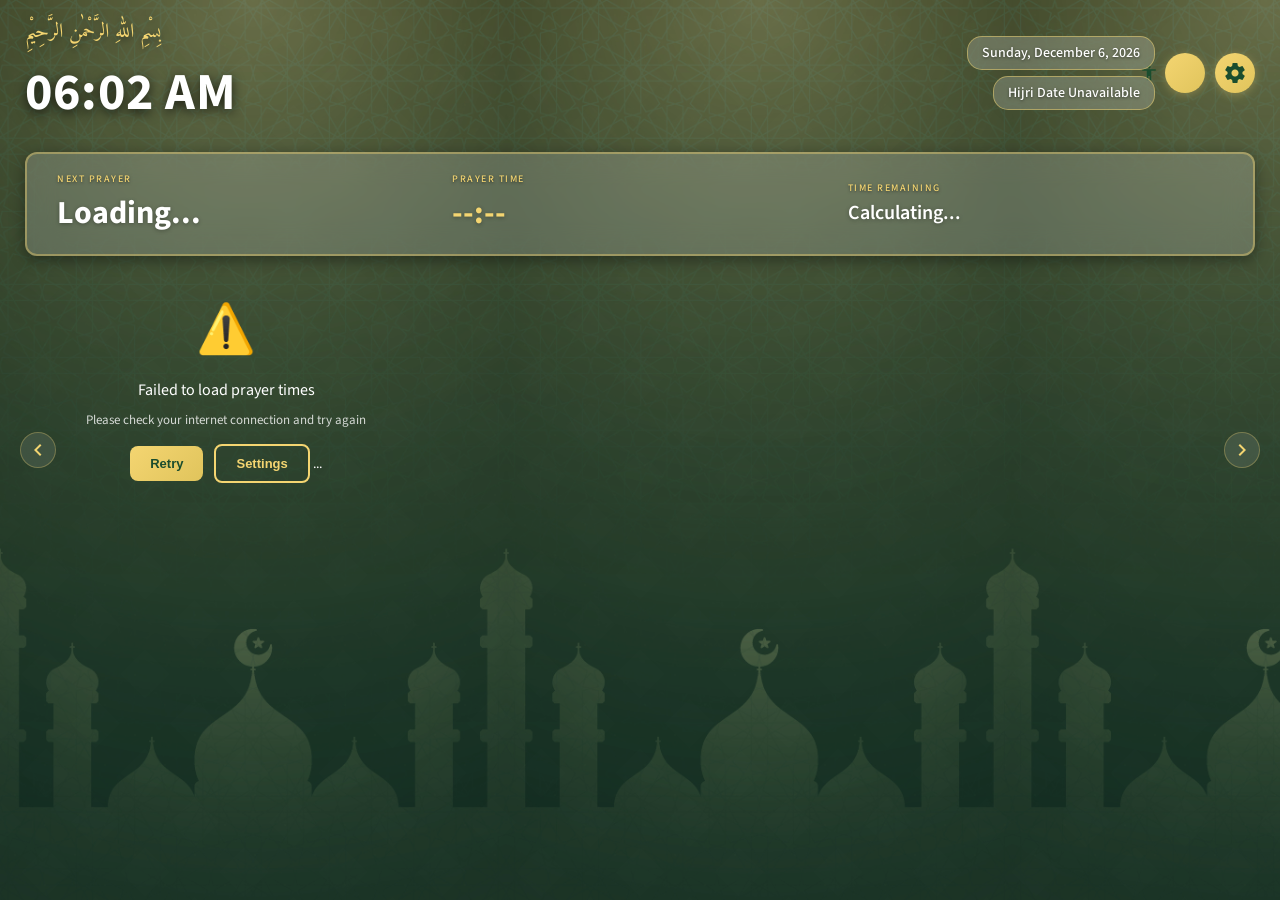
==== commit 61370bc1: "Add prayer guide page and mobile bottom navigation - New guide.html with wudu, salah, tarawih, and e" ====
--- a/index.html
+++ b/index.html
@@ -28,6 +28,9 @@
         <div class="header-left">
             <div class="bismillah">بِسْمِ اللهِ الرَّحْمٰنِ الرَّحِيْمِ</div>
             <div class="current-time" id="clock">--:--</div>
+            <a href="guide.html" class="guide-button" aria-label="Prayer Guide">
+                <span class="material-icons">accessibility_new</span>
+            </a>
             <button class="settings-button" onclick="openSettings()">
                 <span class="material-icons">settings</span>
             </button>
@@ -145,6 +148,22 @@
     </div>
 </div>
 
+<!-- Mobile Bottom Navigation -->
+<div class="mobile-bottom-nav">
+    <a href="index.html" class="bottom-nav-item active" aria-label="Prayer Times">
+        <span class="material-icons">home</span>
+        <span class="bottom-nav-label">Athan</span>
+    </a>
+    <a href="guide.html" class="bottom-nav-item" aria-label="Prayer Guide">
+        <span class="material-icons">accessibility_new</span>
+        <span class="bottom-nav-label">Guide</span>
+    </a>
+    <button class="bottom-nav-item" onclick="openSettings()" aria-label="Settings">
+        <span class="material-icons">settings</span>
+        <span class="bottom-nav-label">Settings</span>
+    </button>
+</div>
+
 <!-- Athan Audio -->
 <audio id="athanAudio" preload="auto">
     <source src="athan/default.mp3" type="audio/mpeg">
--- a/styles.css
+++ b/styles.css
@@ -285,7 +285,6 @@
 }
 
 body.kids-mode .settings-button:hover {
-    transform: scale(1.15) rotate(90deg);
     background: #FFD700;
     color: #000;
     border-color: #FF8C00;
@@ -693,10 +692,38 @@
     flex-shrink: 0;
 }
 
+/* Branding symbol: hidden on mobile, shown on tablet/desktop */
+.header-symbol {
+    display: none;
+}
+
 /* Desktop/Tablet: Position settings button to right of date */
 @media (min-width: 481px) {
     .header {
         position: relative;
+    }
+
+    .header-symbol {
+        display: flex;
+        align-items: center;
+        justify-content: center;
+        flex-shrink: 0;
+        background: rgba(244, 213, 113, 0.12);
+        border: 1px solid rgba(244, 213, 113, 0.25);
+        border-radius: 14px;
+        padding: 10px;
+    }
+
+    .header-symbol-img {
+        width: 80px;
+        height: 80px;
+    }
+
+    .guide-button {
+        position: absolute;
+        right: 50px;
+        top: 50%;
+        transform: translateY(-50%);
     }
 
     .settings-button {
@@ -709,6 +736,37 @@
 
 .settings-button:hover {
     box-shadow: 0 4px 15px rgba(244, 213, 113, 0.5);
+}
+
+/* Guide button (main app header — links to guide.html) */
+.guide-button {
+    background: linear-gradient(135deg, #f4d571 0%, #e0c45c 100%);
+    color: #1a4d2e;
+    width: 40px;
+    height: 40px;
+    border-radius: 50%;
+    cursor: pointer;
+    transition: all 0.3s ease;
+    box-shadow: 0 2px 10px rgba(244, 213, 113, 0.3);
+    display: flex;
+    align-items: center;
+    justify-content: center;
+    flex-shrink: 0;
+    text-decoration: none;
+    border: none;
+}
+
+.guide-button .material-icons {
+    font-size: 18px;
+}
+
+.guide-button:hover {
+    box-shadow: 0 4px 15px rgba(244, 213, 113, 0.5);
+}
+
+/* Mobile bottom nav — hidden on desktop, shown on mobile portrait only */
+.mobile-bottom-nav {
+    display: none;
 }
 
 .gregorian-date, .hijri-date {
@@ -1059,7 +1117,7 @@
 @media (min-width: 481px) {
     .date-info {
         position: static;
-        padding-right: 50px;
+        padding-right: 100px;
     }
 
     .date-nav-button {
@@ -1383,6 +1441,15 @@
         height: 32px;
     }
 
+    .guide-button {
+        width: 32px;
+        height: 32px;
+    }
+
+    .guide-button .material-icons {
+        font-size: 16px;
+    }
+
     /* Compact Ramadan banner */
     .ramadan-banner h2 {
         font-size: 18px;
@@ -1599,23 +1666,9 @@
         display: none;
     }
 
-    .header-left .settings-button {
-        position: absolute;
-        right: 0;
-        width: 40px;
-        height: 40px;
-        background: transparent;
-        border: none;
-        color: #37474F;
-        cursor: pointer;
-        display: flex;
-        align-items: center;
-        justify-content: center;
-        padding: 0;
-    }
-
-    .header-left .settings-button .material-icons {
-        font-size: 24px;
+    .header-left .settings-button,
+    .header-left .guide-button {
+        display: none;
     }
 
     /* Date navigation row */
@@ -2151,6 +2204,12 @@
         background: url(assets/images/bg-green-mobile.jpg) bottom center / cover no-repeat fixed;
     }
 
+    body:not(.ramadan-mode):not(.kids-mode) .mobile-bottom-nav {
+        background: rgba(0, 0, 0, 0.3) !important;
+        border-color: rgba(0, 0, 0, 0.3);
+        backdrop-filter: blur(10px);
+    }
+
     body:not(.ramadan-mode):not(.kids-mode) .header {
         background: transparent !important;
         /* backdrop-filter: blur(10px); */
@@ -2498,6 +2557,112 @@
 
     body.kids-mode .back-to-today-mobile:hover {
         background: rgba(255, 255, 255, 0.3) !important;
+    }
+
+    /* ── Mobile bottom navigation bar ── */
+    .mobile-bottom-nav {
+        display: flex;
+        position: fixed;
+        bottom: 0;
+        left: 0;
+        right: 0;
+        height: 60px;
+        padding-bottom: env(safe-area-inset-bottom, 0px);
+        background: rgba(255, 255, 255, 0.97);
+        border-top: 1px solid rgba(55, 71, 79, 0.12);
+        z-index: 300;
+        align-items: stretch;
+    }
+
+    .bottom-nav-item {
+        flex: 1;
+        display: flex;
+        flex-direction: column;
+        align-items: center;
+        justify-content: center;
+        gap: 3px;
+        background: transparent;
+        border: none;
+        cursor: pointer;
+        color: rgba(55, 71, 79, 0.45);
+        text-decoration: none;
+        padding: 6px 8px;
+        transition: color 0.15s ease;
+        font-family: 'Source Sans 3', sans-serif;
+        position: relative;
+    }
+
+    .bottom-nav-item:active {
+        opacity: 0.6;
+    }
+
+    .bottom-nav-item .material-icons {
+        font-size: 22px;
+    }
+
+    .bottom-nav-label {
+        font-size: 10px;
+        font-weight: 500;
+        letter-spacing: 0.2px;
+    }
+
+    /* Active state */
+    .bottom-nav-item.active {
+        color: #C9A961;
+    }
+
+    .bottom-nav-item.active::before {
+        content: '';
+        position: absolute;
+        top: 0;
+        left: 28%;
+        right: 28%;
+        height: 2px;
+        background: #C9A961;
+        border-radius: 0 0 3px 3px;
+    }
+
+    /* Push content above the bottom nav */
+    .container {
+        padding-bottom: calc(72px + env(safe-area-inset-bottom, 0px));
+    }
+
+    /* Ramadan bottom nav */
+    body.ramadan-mode .mobile-bottom-nav {
+        background: rgba(255, 248, 235, 0.97);
+        border-top-color: rgba(139, 105, 20, 0.12);
+    }
+
+    body.ramadan-mode .bottom-nav-item {
+        color: rgba(139, 105, 20, 0.45);
+    }
+
+    body.ramadan-mode .bottom-nav-item.active {
+        color: #8B6914;
+    }
+
+    body.ramadan-mode .bottom-nav-item.active::before {
+        background: #8B6914;
+    }
+
+    /* Kids bottom nav */
+    body.kids-mode .mobile-bottom-nav {
+        background: rgba(0, 0, 0, 0.45);
+        backdrop-filter: blur(12px);
+        -webkit-backdrop-filter: blur(12px);
+        border-top: 1px solid rgba(255, 255, 255, 0.15);
+    }
+
+    body.kids-mode .bottom-nav-item {
+        color: rgba(255, 255, 255, 0.45);
+    }
+
+    body.kids-mode .bottom-nav-item.active {
+        color: #FFFFFF;
+    }
+
+    body.kids-mode .bottom-nav-item.active::before {
+        background: #FFFFFF;
     }
 }
 
@@ -3170,3 +3335,711 @@
     color: #8b6914;
     font-weight: 600;
 }
+
+/* ============================================================
+   GUIDE PAGE
+   ============================================================ */
+
+/* Page header (back button + title + symbol) */
+.guide-page-header {
+    display: flex;
+    align-items: center;
+    gap: 16px;
+    margin-bottom: 20px;
+    padding: 16px 20px;
+    background: rgba(255, 255, 255, 0.12);
+    backdrop-filter: blur(10px);
+    -webkit-backdrop-filter: blur(10px);
+    border-radius: 14px;
+    border: 1px solid rgba(255, 255, 255, 0.2);
+    flex-shrink: 0;
+}
+
+.guide-back-btn {
+    background: linear-gradient(135deg, #f4d571 0%, #e0c45c 100%);
+    color: #1a4d2e;
+    width: 40px;
+    height: 40px;
+    border-radius: 50%;
+    display: flex;
+    align-items: center;
+    justify-content: center;
+    text-decoration: none;
+    flex-shrink: 0;
+    box-shadow: 0 2px 10px rgba(244, 213, 113, 0.3);
+    transition: box-shadow 0.3s ease;
+}
+
+.guide-back-btn:hover {
+    box-shadow: 0 4px 15px rgba(244, 213, 113, 0.5);
+}
+
+.guide-back-btn .material-icons {
+    font-size: 20px;
+}
+
+.guide-page-title-area {
+    flex: 1;
+}
+
+.guide-page-title {
+    font-family: 'Source Sans 3', sans-serif;
+    font-size: 24px;
+    font-weight: 700;
+    color: #ffffff;
+    margin: 0;
+    text-shadow: 0 2px 8px rgba(0, 0, 0, 0.5);
+    line-height: 1.2;
+}
+
+.guide-page-subtitle {
+    font-size: 13px;
+    color: rgba(255, 255, 255, 0.65);
+    margin: 3px 0 0;
+    font-family: 'Source Sans 3', sans-serif;
+}
+
+.guide-page-symbol {
+    width: 48px;
+    height: 48px;
+    flex-shrink: 0;
+    opacity: 0.9;
+}
+
+/* Sections container */
+.guide-sections {
+    display: flex;
+    flex-direction: column;
+    gap: 12px;
+    padding-bottom: 32px;
+}
+
+/* Individual accordion section */
+.guide-section {
+    background: rgba(255, 255, 255, 0.12);
+    backdrop-filter: blur(10px);
+    -webkit-backdrop-filter: blur(10px);
+    border-radius: 14px;
+    border: 1px solid rgba(255, 255, 255, 0.18);
+    overflow: hidden;
+    transition: border-color 0.2s ease;
+}
+
+.guide-section.open {
+    border-color: rgba(244, 213, 113, 0.5);
+}
+
+/* Clickable section header */
+.guide-section-header {
+    width: 100%;
+    display: flex;
+    align-items: center;
+    justify-content: space-between;
+    padding: 18px 20px;
+    background: transparent;
+    border: none;
+    cursor: pointer;
+    gap: 12px;
+    transition: background 0.2s ease;
+    text-align: left;
+}
+
+.guide-section-header:hover {
+    background: rgba(255, 255, 255, 0.07);
+}
+
+.guide-section-title-row {
+    display: flex;
+    align-items: center;
+    gap: 14px;
+    flex: 1;
+}
+
+.guide-section-icon {
+    font-size: 26px;
+    flex-shrink: 0;
+    line-height: 1;
+}
+
+.guide-section-title-group {
+    display: flex;
+    flex-direction: column;
+    gap: 2px;
+}
+
+.guide-section-title {
+    font-family: 'Source Sans 3', sans-serif;
+    font-size: 17px;
+    font-weight: 600;
+    color: #f4d571;
+    line-height: 1.2;
+}
+
+.guide-section-subtitle {
+    font-size: 12px;
+    color: rgba(255, 255, 255, 0.6);
+    font-family: 'Source Sans 3', sans-serif;
+}
+
+.guide-chevron {
+    color: rgba(255, 255, 255, 0.45);
+    font-size: 24px !important;
+    transition: transform 0.25s cubic-bezier(0.4, 0, 0.2, 1);
+    flex-shrink: 0;
+}
+
+/* Collapsible body */
+.guide-section-body {
+    max-height: 0;
+    overflow: hidden;
+    transition: max-height 0.4s cubic-bezier(0.4, 0, 0.2, 1);
+}
+
+.guide-section-body-inner {
+    padding: 4px 20px 22px;
+}
+
+/* Intro paragraph */
+.guide-intro {
+    font-family: 'Source Sans 3', sans-serif;
+    font-size: 14px;
+    line-height: 1.75;
+    color: rgba(255, 255, 255, 0.85);
+    margin-bottom: 20px;
+    padding: 12px 14px;
+    background: rgba(255, 255, 255, 0.07);
+    border-radius: 8px;
+    border-left: 3px solid rgba(244, 213, 113, 0.5);
+}
+
+/* Sub-section heading */
+.guide-sub-heading {
+    font-family: 'Source Sans 3', sans-serif;
+    font-size: 11px;
+    font-weight: 700;
+    color: #f4d571;
+    text-transform: uppercase;
+    letter-spacing: 1.2px;
+    margin: 20px 0 12px;
+}
+
+/* Numbered steps */
+.guide-steps {
+    display: flex;
+    flex-direction: column;
+    gap: 14px;
+}
+
+.guide-step {
+    display: flex;
+    gap: 14px;
+    align-items: flex-start;
+}
+
+.guide-step-num {
+    background: linear-gradient(135deg, #f4d571 0%, #e0c45c 100%);
+    color: #1a4d2e;
+    width: 28px;
+    height: 28px;
+    border-radius: 50%;
+    display: flex;
+    align-items: center;
+    justify-content: center;
+    font-weight: 700;
+    font-size: 12px;
+    flex-shrink: 0;
+    margin-top: 1px;
+    font-family: 'Source Sans 3', sans-serif;
+}
+
+.guide-step-content {
+    flex: 1;
+}
+
+.guide-step-content strong {
+    display: block;
+    font-family: 'Source Sans 3', sans-serif;
+    font-size: 14px;
+    font-weight: 600;
+    color: #ffffff;
+    margin-bottom: 4px;
+}
+
+.guide-step-content p {
+    font-family: 'Source Sans 3', sans-serif;
+    font-size: 13px;
+    line-height: 1.7;
+    color: rgba(255, 255, 255, 0.78);
+    margin: 0;
+}
+
+.guide-step-content em {
+    color: #f4d571;
+    font-style: normal;
+    font-weight: 500;
+}
+
+/* Icon + text point list */
+.guide-points {
+    display: flex;
+    flex-direction: column;
+    gap: 12px;
+    margin-bottom: 4px;
+}
+
+.guide-point {
+    display: flex;
+    gap: 12px;
+    align-items: flex-start;
+}
+
+.guide-point-icon {
+    color: #f4d571;
+    font-size: 20px !important;
+    flex-shrink: 0;
+    margin-top: 1px;
+}
+
+.guide-point p {
+    font-family: 'Source Sans 3', sans-serif;
+    font-size: 13px;
+    line-height: 1.7;
+    color: rgba(255, 255, 255, 0.85);
+    margin: 0;
+}
+
+/* Info note box */
+.guide-note {
+    display: flex;
+    gap: 10px;
+    align-items: flex-start;
+    padding: 12px 14px;
+    background: rgba(244, 213, 113, 0.1);
+    border-radius: 8px;
+    border-left: 3px solid rgba(244, 213, 113, 0.55);
+    margin-top: 20px;
+}
+
+.guide-note-icon {
+    color: #f4d571;
+    font-size: 18px !important;
+    flex-shrink: 0;
+    margin-top: 1px;
+}
+
+.guide-note p {
+    font-family: 'Source Sans 3', sans-serif;
+    font-size: 13px;
+    line-height: 1.7;
+    color: rgba(255, 255, 255, 0.78);
+    margin: 0;
+}
+
+/* Rakat table */
+.guide-table-wrapper {
+    overflow-x: auto;
+    border-radius: 10px;
+    border: 1px solid rgba(255, 255, 255, 0.14);
+    margin-bottom: 8px;
+}
+
+.guide-table {
+    width: 100%;
+    border-collapse: collapse;
+    font-family: 'Source Sans 3', sans-serif;
+    font-size: 13px;
+}
+
+.guide-table th {
+    background: rgba(244, 213, 113, 0.18);
+    color: #f4d571;
+    font-weight: 700;
+    padding: 10px 14px;
+    text-align: center;
+    text-transform: uppercase;
+    letter-spacing: 0.5px;
+    font-size: 11px;
+}
+
+.guide-table th:first-child {
+    text-align: left;
+}
+
+.guide-table td {
+    padding: 10px 14px;
+    text-align: center;
+    color: rgba(255, 255, 255, 0.82);
+    border-top: 1px solid rgba(255, 255, 255, 0.08);
+}
+
+.guide-table tbody tr:hover {
+    background: rgba(255, 255, 255, 0.05);
+}
+
+.fard-cell {
+    font-weight: 700;
+    color: #f4d571 !important;
+}
+
+.prayer-name-cell {
+    text-align: left !important;
+    font-weight: 600;
+    color: #ffffff;
+}
+
+/* Eid type cards */
+.guide-eid-types {
+    display: grid;
+    grid-template-columns: 1fr 1fr;
+    gap: 12px;
+    margin-bottom: 20px;
+}
+
+.guide-eid-type {
+    padding: 14px;
+    background: rgba(255, 255, 255, 0.08);
+    border-radius: 10px;
+    border: 1px solid rgba(255, 255, 255, 0.14);
+}
+
+.guide-eid-badge {
+    display: inline-block;
+    background: linear-gradient(135deg, #f4d571 0%, #e0c45c 100%);
+    color: #1a4d2e;
+    font-size: 11px;
+    font-weight: 700;
+    padding: 3px 10px;
+    border-radius: 20px;
+    margin-bottom: 8px;
+    font-family: 'Source Sans 3', sans-serif;
+    letter-spacing: 0.3px;
+}
+
+.guide-eid-type p {
+    font-family: 'Source Sans 3', sans-serif;
+    font-size: 13px;
+    line-height: 1.65;
+    color: rgba(255, 255, 255, 0.78);
+    margin: 0;
+}
+
+/* ── Guide page overrides ── */
+body.guidePage .bismillah {
+    display: block;
+    flex: none;
+    padding: 10px 0 15px;
+}
+body.guidePage .guide-page-header {
+    background: rgba(255, 255, 255, 0.9);
+    border-color: rgba(255, 255, 255, 0.3);
+    text-align: center;
+    flex-direction: row;
+    gap: 8px;
+}
+
+/* ── Ramadan theme overrides ── */
+body.ramadan-mode .guide-page-header {
+    background: rgba(255, 255, 255, 0.9);
+    border-color: rgba(139, 105, 20, 0.3);
+}
+
+body.ramadan-mode .guide-page-header .bismillah {
+    color: #8b6914;
+    text-shadow: none;
+}
+
+body.ramadan-mode .guide-page-title {
+    color: #6b5016;
+    text-shadow: none;
+}
+
+body.ramadan-mode .guide-page-subtitle {
+    color: rgba(107, 80, 22, 0.7);
+}
+
+body.ramadan-mode .guide-back-btn {
+    background: linear-gradient(135deg, #d4a54a 0%, #b8903e 100%);
+    color: #2c1f0a;
+}
+
+body.ramadan-mode .guide-section {
+    background: rgba(255, 255, 255, 0.88);
+    border-color: rgba(139, 105, 20, 0.22);
+}
+
+body.ramadan-mode .guide-section.open {
+    border-color: rgba(139, 105, 20, 0.5);
+}
+
+body.ramadan-mode .guide-section-header:hover {
+    background: rgba(212, 165, 74, 0.08);
+}
+
+body.ramadan-mode .guide-section-title {
+    color: #6b5016;
+}
+
+body.ramadan-mode .guide-section-subtitle {
+    color: rgba(107, 80, 22, 0.65);
+}
+
+body.ramadan-mode .guide-chevron {
+    color: rgba(107, 80, 22, 0.5);
+}
+
+body.ramadan-mode .guide-intro {
+    color: #3a3939;
+    background: rgba(212, 165, 74, 0.08);
+    border-left-color: rgba(212, 165, 74, 0.6);
+}
+
+body.ramadan-mode .guide-sub-heading {
+    color: #8b6914;
+}
+
+body.ramadan-mode .guide-step-num {
+    background: linear-gradient(135deg, #d4a54a 0%, #b8903e 100%);
+    color: #2c1f0a;
+}
+
+body.ramadan-mode .guide-step-content strong {
+    color: #3a3939;
+}
+
+body.ramadan-mode .guide-step-content p {
+    color: #555;
+}
+
+body.ramadan-mode .guide-step-content em {
+    color: #8b6914;
+}
+
+body.ramadan-mode .guide-note {
+    background: rgba(212, 165, 74, 0.1);
+    border-left-color: rgba(212, 165, 74, 0.65);
+}
+
+body.ramadan-mode .guide-note p {
+    color: #555;
+}
+
+body.ramadan-mode .guide-note-icon {
+    color: #8b6914;
+}
+
+body.ramadan-mode .guide-point p {
+    color: #3a3939;
+}
+
+body.ramadan-mode .guide-point-icon {
+    color: #8b6914;
+}
+
+body.ramadan-mode .guide-table-wrapper {
+    border-color: rgba(139, 105, 20, 0.2);
+}
+
+body.ramadan-mode .guide-table th {
+    background: rgba(212, 165, 74, 0.15);
+    color: #6b5016;
+}
+
+body.ramadan-mode .guide-table td {
+    color: #3a3939;
+    border-top-color: rgba(0, 0, 0, 0.06);
+}
+
+body.ramadan-mode .fard-cell {
+    color: #8b6914 !important;
+}
+
+body.ramadan-mode .prayer-name-cell {
+    color: #3a3939;
+}
+
+body.ramadan-mode .guide-eid-type {
+    background: rgba(212, 165, 74, 0.07);
+    border-color: rgba(139, 105, 20, 0.18);
+}
+
+body.ramadan-mode .guide-eid-type p {
+    color: #555;
+}
+
+body.ramadan-mode .guide-eid-badge {
+    background: linear-gradient(135deg, #d4a54a 0%, #b8903e 100%);
+    color: #2c1f0a;
+}
+
+/* ── Kids theme overrides ── */
+body.kids-mode .guide-page-header {
+    background: #ffffff;
+    border-color: #e0e0e0;
+    box-shadow: 0 2px 10px rgba(0, 0, 0, 0.08);
+}
+
+body.kids-mode .guide-page-header .bismillah {
+    color: #009B9E;
+    text-shadow: none;
+}
+
+body.kids-mode .guide-page-title {
+    color: #131313;
+    text-shadow: none;
+}
+
+body.kids-mode .guide-page-subtitle {
+    color: #666;
+}
+
+body.kids-mode .guide-back-btn {
+    background: #00CED1;
+    color: #000;
+    box-shadow: 0 2px 10px rgba(0, 206, 209, 0.3);
+}
+
+body.kids-mode .guide-section {
+    background: #ffffff;
+    border: 2px solid #e8e8e8;
+    border-radius: 16px;
+    box-shadow: 0 2px 8px rgba(0, 0, 0, 0.07);
+    backdrop-filter: none;
+}
+
+body.kids-mode .guide-section.open {
+    border-color: #00CED1;
+}
+
+body.kids-mode .guide-section-header:hover {
+    background: rgba(0, 206, 209, 0.06);
+}
+
+body.kids-mode .guide-section-title {
+    color: #00CED1;
+    font-size: 18px;
+}
+
+body.kids-mode .guide-section-subtitle {
+    color: #666;
+}
+
+body.kids-mode .guide-chevron {
+    color: #aaa;
+}
+
+body.kids-mode .guide-intro {
+    color: #333;
+    background: rgba(0, 206, 209, 0.06);
+    border-left-color: #00CED1;
+}
+
+body.kids-mode .guide-intro strong {
+    color: #131313;
+}
+
+body.kids-mode .guide-sub-heading {
+    color: #00CED1;
+}
+
+body.kids-mode .guide-step-num {
+    background: #00CED1;
+    color: #000;
+    box-shadow: 0 2px 6px rgba(0, 206, 209, 0.3);
+}
+
+body.kids-mode .guide-step-content strong {
+    color: #131313;
+}
+
+body.kids-mode .guide-step-content p {
+    color: #555;
+}
+
+body.kids-mode .guide-step-content em {
+    color: #009B9E;
+    font-weight: 600;
+}
+
+body.kids-mode .guide-note {
+    background: rgba(0, 206, 209, 0.07);
+    border-left-color: #00CED1;
+}
+
+body.kids-mode .guide-note p {
+    color: #555;
+}
+
+body.kids-mode .guide-note-icon {
+    color: #00CED1;
+}
+
+body.kids-mode .guide-point p {
+    color: #333;
+}
+
+body.kids-mode .guide-point-icon {
+    color: #00CED1;
+}
+
+body.kids-mode .guide-table-wrapper {
+    border-color: #e8e8e8;
+}
+
+body.kids-mode .guide-table th {
+    background: rgba(0, 206, 209, 0.1);
+    color: #009B9E;
+}
+
+body.kids-mode .guide-table td {
+    color: #333;
+    border-top-color: rgba(0, 0, 0, 0.06);
+}
+
+body.kids-mode .fard-cell {
+    color: #00868A !important;
+}
+
+body.kids-mode .prayer-name-cell {
+    color: #131313;
+}
+
+body.kids-mode .guide-eid-type {
+    background: rgba(0, 206, 209, 0.05);
+    border-color: #e8e8e8;
+}
+
+body.kids-mode .guide-eid-type p {
+    color: #555;
+}
+
+body.kids-mode .guide-eid-badge {
+    background: #00CED1;
+    color: #000;
+}
+
+/* ── Guide page responsive ── */
+@media (max-width: 768px) {
+    .guide-page-header {
+        gap: 12px;
+        padding: 12px 14px;
+        margin-bottom: 14px;
+    }
+
+    .guide-page-title {
+        font-size: 20px;
+    }
+
+    .guide-page-symbol {
+        width: 36px;
+        height: 36px;
+    }
+
+    .guide-eid-types {
+        grid-template-columns: 1fr;
+    }
+
+    .guide-back-btn {
+        width: 36px;
+        height: 36px;
+    }
+}
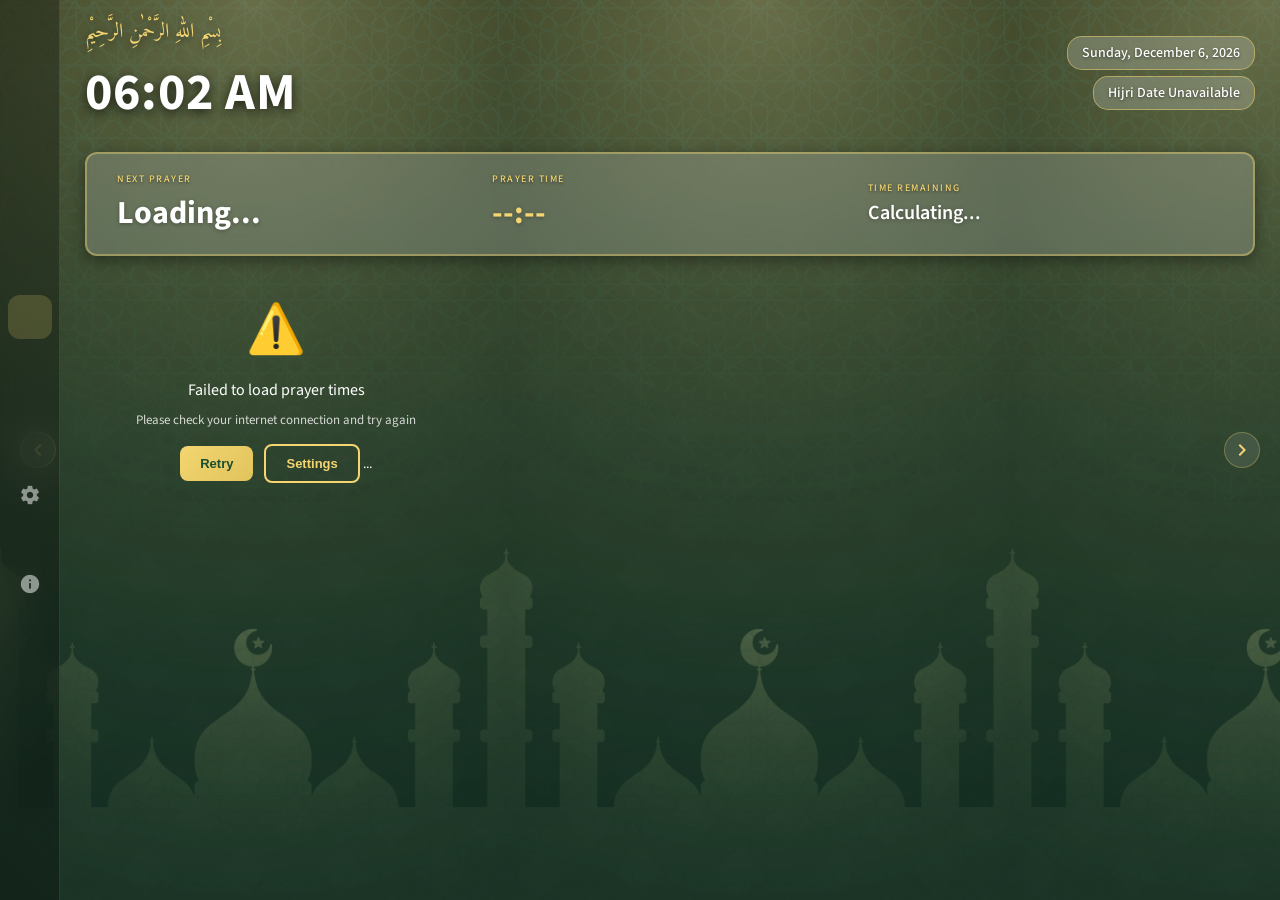
==== commit c9d225bf: "Add About page, desktop sidebar nav, and guide page improvements - Add About page with app descripti" ====
--- a/index.html
+++ b/index.html
@@ -148,20 +148,44 @@
     </div>
 </div>
 
+<!-- Desktop Side Navigation -->
+<nav class="desktop-side-nav">
+    <a href="index.html" class="side-nav-item active" aria-label="Prayer Times">
+        <span class="material-icons">accessibility_new</span>
+        <span class="side-nav-tooltip">Prayer</span>
+    </a>
+    <a href="guide.html" class="side-nav-item" aria-label="Prayer Guide">
+        <span class="material-icons">clean_hands</span>
+        <span class="side-nav-tooltip">Guide</span>
+    </a>
+    <button class="side-nav-item" onclick="openSettings()" aria-label="Settings">
+        <span class="material-icons">settings</span>
+        <span class="side-nav-tooltip">Settings</span>
+    </button>
+    <a href="about.html" class="side-nav-item" aria-label="About">
+        <span class="material-icons">info</span>
+        <span class="side-nav-tooltip">About</span>
+    </a>
+</nav>
+
 <!-- Mobile Bottom Navigation -->
 <div class="mobile-bottom-nav">
     <a href="index.html" class="bottom-nav-item active" aria-label="Prayer Times">
-        <span class="material-icons">home</span>
-        <span class="bottom-nav-label">Athan</span>
+        <span class="material-icons">accessibility_new</span>
+        <span class="bottom-nav-label">Prayer</span>
     </a>
     <a href="guide.html" class="bottom-nav-item" aria-label="Prayer Guide">
-        <span class="material-icons">accessibility_new</span>
+        <span class="material-icons">clean_hands</span>
         <span class="bottom-nav-label">Guide</span>
     </a>
     <button class="bottom-nav-item" onclick="openSettings()" aria-label="Settings">
         <span class="material-icons">settings</span>
         <span class="bottom-nav-label">Settings</span>
     </button>
+    <a href="about.html" class="bottom-nav-item" aria-label="About">
+        <span class="material-icons">info</span>
+        <span class="bottom-nav-label">About</span>
+    </a>
 </div>
 
 <!-- Athan Audio -->
--- a/styles.css
+++ b/styles.css
@@ -3469,14 +3469,14 @@
 
 .guide-section-title {
     font-family: 'Source Sans 3', sans-serif;
-    font-size: 17px;
+    font-size: 19px;
     font-weight: 600;
     color: #f4d571;
     line-height: 1.2;
 }
 
 .guide-section-subtitle {
-    font-size: 12px;
+    font-size: 14px;
     color: rgba(255, 255, 255, 0.6);
     font-family: 'Source Sans 3', sans-serif;
 }
@@ -3502,7 +3502,7 @@
 /* Intro paragraph */
 .guide-intro {
     font-family: 'Source Sans 3', sans-serif;
-    font-size: 14px;
+    font-size: 16px;
     line-height: 1.75;
     color: rgba(255, 255, 255, 0.85);
     margin-bottom: 20px;
@@ -3515,7 +3515,7 @@
 /* Sub-section heading */
 .guide-sub-heading {
     font-family: 'Source Sans 3', sans-serif;
-    font-size: 11px;
+    font-size: 13px;
     font-weight: 700;
     color: #f4d571;
     text-transform: uppercase;
@@ -3546,7 +3546,7 @@
     align-items: center;
     justify-content: center;
     font-weight: 700;
-    font-size: 12px;
+    font-size: 13px;
     flex-shrink: 0;
     margin-top: 1px;
     font-family: 'Source Sans 3', sans-serif;
@@ -3559,7 +3559,7 @@
 .guide-step-content strong {
     display: block;
     font-family: 'Source Sans 3', sans-serif;
-    font-size: 14px;
+    font-size: 16px;
     font-weight: 600;
     color: #ffffff;
     margin-bottom: 4px;
@@ -3567,7 +3567,7 @@
 
 .guide-step-content p {
     font-family: 'Source Sans 3', sans-serif;
-    font-size: 13px;
+    font-size: 15px;
     line-height: 1.7;
     color: rgba(255, 255, 255, 0.78);
     margin: 0;
@@ -3602,7 +3602,7 @@
 
 .guide-point p {
     font-family: 'Source Sans 3', sans-serif;
-    font-size: 13px;
+    font-size: 15px;
     line-height: 1.7;
     color: rgba(255, 255, 255, 0.85);
     margin: 0;
@@ -3728,6 +3728,7 @@
     display: block;
     flex: none;
     padding: 10px 0 15px;
+    text-align: center;
 }
 body.guidePage .guide-page-header {
     background: rgba(255, 255, 255, 0.9);
@@ -4043,3 +4044,398 @@
         height: 36px;
     }
 }
+
+/* ══════════════════════════════════════════
+   About Page
+   ══════════════════════════════════════════ */
+
+body.aboutPage .bismillah {
+    display: block;
+    flex: none;
+    padding: 10px 0 15px;
+    text-align: center;
+    font-size: 22px;
+}
+
+.about-hero {
+    display: flex;
+    align-items: center;
+    justify-content: center;
+    padding: 20px 0 28px;
+}
+
+.about-logo {
+    max-width: 340px;
+    width: 100%;
+    height: auto;
+}
+
+.about-sections {
+    display: flex;
+    flex-direction: column;
+    gap: 14px;
+    padding-bottom: 32px;
+}
+
+.about-card {
+    background: rgba(255, 255, 255, 0.12);
+    backdrop-filter: blur(10px);
+    -webkit-backdrop-filter: blur(10px);
+    border-radius: 14px;
+    border: 1px solid rgba(255, 255, 255, 0.18);
+    padding: 22px 24px;
+}
+
+.about-card-title {
+    display: flex;
+    align-items: center;
+    gap: 10px;
+    font-family: 'Source Sans 3', sans-serif;
+    font-size: 18px;
+    font-weight: 700;
+    color: #f4d571;
+    margin: 0 0 16px;
+    line-height: 1.2;
+}
+
+.about-card-icon {
+    font-size: 20px !important;
+    flex-shrink: 0;
+}
+
+.about-body {
+    font-family: 'Source Sans 3', sans-serif;
+    font-size: 15px;
+    line-height: 1.75;
+    color: rgba(255, 255, 255, 0.85);
+    margin: 0 0 12px;
+}
+
+.about-body:last-child {
+    margin-bottom: 0;
+}
+
+/* Feature list */
+.about-feature-list {
+    list-style: none;
+    margin: 0;
+    padding: 0;
+    display: flex;
+    flex-direction: column;
+    gap: 14px;
+}
+
+.about-feature-list li {
+    display: flex;
+    gap: 14px;
+    align-items: flex-start;
+}
+
+.about-feature-icon {
+    color: #f4d571;
+    font-size: 20px !important;
+    flex-shrink: 0;
+    margin-top: 2px;
+}
+
+.about-feature-list li div {
+    flex: 1;
+}
+
+.about-feature-list li strong {
+    display: block;
+    font-family: 'Source Sans 3', sans-serif;
+    font-size: 15px;
+    font-weight: 600;
+    color: #ffffff;
+    margin-bottom: 3px;
+}
+
+.about-feature-list li p {
+    font-family: 'Source Sans 3', sans-serif;
+    font-size: 14px;
+    line-height: 1.65;
+    color: rgba(255, 255, 255, 0.72);
+    margin: 0;
+}
+
+/* GitHub card */
+.about-card-github {
+    border-color: rgba(244, 213, 113, 0.35);
+}
+
+.about-github-link {
+    display: inline-flex;
+    align-items: center;
+    gap: 10px;
+    margin-top: 14px;
+    padding: 10px 20px;
+    background: linear-gradient(135deg, #f4d571 0%, #e0c45c 100%);
+    color: #1a4d2e;
+    font-family: 'Source Sans 3', sans-serif;
+    font-size: 14px;
+    font-weight: 700;
+    border-radius: 8px;
+    text-decoration: none;
+    transition: box-shadow 0.2s ease, transform 0.2s ease;
+    box-shadow: 0 2px 12px rgba(244, 213, 113, 0.3);
+}
+
+.about-github-link:hover {
+    box-shadow: 0 4px 18px rgba(244, 213, 113, 0.5);
+    transform: translateY(-1px);
+}
+
+.about-github-icon {
+    width: 18px;
+    height: 18px;
+    flex-shrink: 0;
+}
+
+.about-link-arrow {
+    font-size: 16px !important;
+}
+
+/* Credits */
+.about-credits {
+    display: flex;
+    flex-direction: column;
+    gap: 10px;
+}
+
+.about-credit-row {
+    display: flex;
+    align-items: center;
+    gap: 12px;
+    font-family: 'Source Sans 3', sans-serif;
+    font-size: 15px;
+}
+
+.about-credit-label {
+    color: rgba(255, 255, 255, 0.55);
+    min-width: 110px;
+    flex-shrink: 0;
+}
+
+.about-credit-link {
+    color: #f4d571;
+    text-decoration: none;
+    font-weight: 600;
+    transition: opacity 0.15s ease;
+}
+
+.about-credit-link:hover {
+    opacity: 0.75;
+    text-decoration: underline;
+}
+
+/* ── Ramadan overrides ── */
+body.ramadan-mode .about-card {
+    background: rgba(255, 248, 235, 0.18);
+    border-color: rgba(139, 105, 20, 0.2);
+}
+
+body.ramadan-mode .about-card-title {
+    color: #8B6914;
+}
+
+body.ramadan-mode .about-card-icon {
+    color: #8B6914;
+}
+
+body.ramadan-mode .about-tagline {
+    color: #8B6914;
+}
+
+body.ramadan-mode .about-body {
+    color: rgba(60, 40, 5, 0.82);
+}
+
+body.ramadan-mode .about-feature-list li strong {
+    color: rgba(60, 40, 5, 0.9);
+}
+
+body.ramadan-mode .about-feature-list li p {
+    color: rgba(60, 40, 5, 0.65);
+}
+
+body.ramadan-mode .about-feature-icon {
+    color: #8B6914;
+}
+
+body.ramadan-mode .about-github-link {
+    background: linear-gradient(135deg, #c8941e 0%, #a67a10 100%);
+    color: #fff8e7;
+}
+
+body.ramadan-mode .about-credit-label {
+    color: rgba(60, 40, 5, 0.5);
+}
+
+body.ramadan-mode .about-credit-link {
+    color: #8B6914;
+}
+
+body.ramadan-mode .about-card-github {
+    border-color: rgba(139, 105, 20, 0.35);
+}
+
+/* ── Kids overrides ── */
+body.kids-mode .about-card-title {
+    color: #ffffff;
+}
+
+body.kids-mode .about-tagline {
+    color: rgba(255, 255, 255, 0.85);
+}
+
+body.kids-mode .about-github-link {
+    color: #1a3a5c;
+}
+
+body.kids-mode .about-credit-link {
+    color: #ffffff;
+}
+
+/* ══════════════════════════════════════════
+   Desktop / tablet side navigation
+   ══════════════════════════════════════════ */
+
+/* ── Desktop / tablet side navigation ── */
+.desktop-side-nav {
+    display: none;
+}
+
+@media (min-width: 481px) {
+    /* Offset body so content clears the 60px sidebar */
+    body {
+        padding-left: 60px;
+    }
+
+    .desktop-side-nav {
+        display: flex;
+        flex-direction: column;
+        position: fixed;
+        left: 0;
+        top: 0;
+        bottom: 0;
+        width: 60px;
+        background: rgba(0, 0, 0, 0.28);
+        backdrop-filter: blur(20px);
+        -webkit-backdrop-filter: blur(20px);
+        border-right: 1px solid rgba(255, 255, 255, 0.1);
+        z-index: 200;
+        align-items: center;
+        justify-content: center;
+        gap: 5vh;
+    }
+
+    .side-nav-item {
+        position: relative;
+        width: 44px;
+        height: 44px;
+        display: flex;
+        align-items: center;
+        justify-content: center;
+        border-radius: 12px;
+        color: rgba(255, 255, 255, 0.5);
+        text-decoration: none;
+        background: transparent;
+        border: none;
+        cursor: pointer;
+        transition: color 0.2s ease, background 0.2s ease;
+        font-family: 'Source Sans 3', sans-serif;
+    }
+
+    .side-nav-item:hover,
+    .side-nav-item:focus {
+        color: #f4d571;
+        background: rgba(255, 255, 255, 0.1);
+        outline: none;
+    }
+
+    .side-nav-item.active {
+        color: #f4d571;
+        background: rgba(244, 213, 113, 0.18);
+    }
+
+    .side-nav-item .material-icons {
+        font-size: 22px;
+    }
+
+    .side-nav-tooltip {
+        position: absolute;
+        left: calc(100% + 12px);
+        top: 50%;
+        transform: translateY(-50%);
+        background: rgba(0, 0, 0, 0.82);
+        color: #ffffff;
+        font-size: 12px;
+        font-weight: 500;
+        font-family: 'Source Sans 3', sans-serif;
+        padding: 5px 10px;
+        border-radius: 6px;
+        white-space: nowrap;
+        pointer-events: none;
+        opacity: 0;
+        transition: opacity 0.15s ease;
+        z-index: 500;
+    }
+
+    .side-nav-item:hover .side-nav-tooltip {
+        opacity: 1;
+    }
+
+    /* Hide header nav buttons — sidebar handles navigation on desktop */
+    .header-left .guide-button,
+    .header-left .settings-button {
+        display: none;
+    }
+
+    /* Remove padding-right reserved for header buttons */
+    .date-info {
+        padding-right: 0 !important;
+    }
+
+    /* Ramadan theme sidebar */
+    body.ramadan-mode .desktop-side-nav {
+        background: rgba(255, 248, 235, 0.18);
+        border-right-color: rgba(139, 105, 20, 0.15);
+    }
+
+    body.ramadan-mode .side-nav-item {
+        color: rgba(139, 105, 20, 0.5);
+    }
+
+    body.ramadan-mode .side-nav-item:hover,
+    body.ramadan-mode .side-nav-item:focus {
+        color: #8B6914;
+        background: rgba(139, 105, 20, 0.1);
+    }
+
+    body.ramadan-mode .side-nav-item.active {
+        color: #8B6914;
+        background: rgba(139, 105, 20, 0.12);
+    }
+
+    /* Kids theme sidebar */
+    body.kids-mode .desktop-side-nav {
+        background: rgba(0, 0, 0, 0.4);
+        border-right-color: rgba(255, 255, 255, 0.15);
+    }
+
+    body.kids-mode .side-nav-item {
+        color: rgba(255, 255, 255, 0.45);
+    }
+
+    body.kids-mode .side-nav-item:hover,
+    body.kids-mode .side-nav-item:focus {
+        color: #ffffff;
+        background: rgba(255, 255, 255, 0.12);
+    }
+
+    body.kids-mode .side-nav-item.active {
+        color: #ffffff;
+        background: rgba(255, 255, 255, 0.18);
+    }
+}
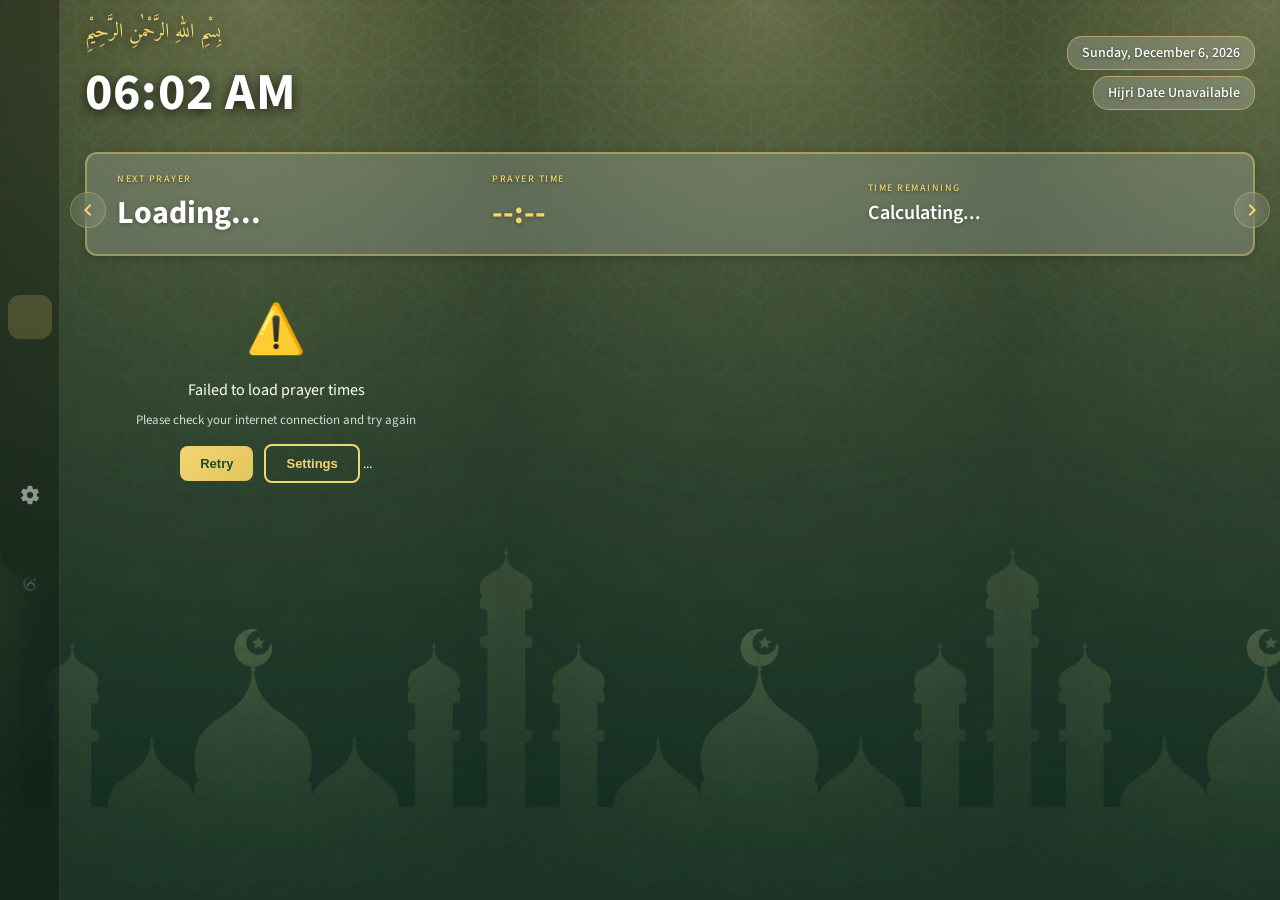
==== commit cb66e9a0: "Add settings page, about page updates, and nav improvements - Convert settings from modal to dedicat" ====
--- a/index.html
+++ b/index.html
@@ -31,9 +31,9 @@
             <a href="guide.html" class="guide-button" aria-label="Prayer Guide">
                 <span class="material-icons">accessibility_new</span>
             </a>
-            <button class="settings-button" onclick="openSettings()">
+            <a href="settings.html" class="settings-button" aria-label="Settings">
                 <span class="material-icons">settings</span>
-            </button>
+            </a>
         </div>
         <div class="date-info">
             <button class="date-nav-button date-nav-prev" id="dateNavPrev" onclick="navigateDateDebounced(-1)" aria-label="Previous day">
@@ -98,55 +98,6 @@
     </div>
 </div>
 
-<!-- Settings Modal -->
-<div class="settings-modal" id="settingsModal">
-    <div class="settings-modal-content">
-        <h2>⚙️ Settings</h2>
-        <div class="settings-form">
-            <div class="form-group">
-                <label for="zipCodeInput">ZIP Code</label>
-                <div class="zip-input-group">
-                    <input type="text" id="zipCodeInput" placeholder="Enter ZIP code" maxlength="5">
-                    <button type="button" class="detect-location-button" id="detectLocationButton" onclick="detectLocation()" title="Detect my location">
-                        <span class="material-icons">my_location</span>
-                    </button>
-                </div>
-            </div>
-            <div class="form-group">
-                <label for="themeSelect">Theme Preference</label>
-                <select id="themeSelect">
-                    <option value="auto">Auto (Ramadan theme during Ramadan)</option>
-                    <option value="default">Default (Green)</option>
-                    <option value="ramadan">Ramadan (Golden)</option>
-                    <option value="kids">Kids (Colorful & Fun)</option>
-                </select>
-            </div>
-            <div class="form-group">
-                <label for="athanSelect">Athan Voice</label>
-                <select id="athanSelect">
-                    <option value="default">Default</option>
-                    <option value="Makkah">Makkah</option>
-                    <option value="Madinah">Madinah</option>
-                    <option value="Alaqsa">Al-Aqsa</option>
-                    <option value="Al-Hussaini">Al-Hussaini</option>
-                    <option value="Hafez">Hafez</option>
-                    <option value="Minshawi">Minshawi</option>
-                    <option value="Naghshbandi">Naghshbandi</option>
-                    <option value="Saber">Saber</option>
-                    <option value="Sharif">Sharif</option>
-                </select>
-                <button type="button" class="preview-athan-button" id="previewAthanButton" onclick="previewAthan()">🔊 Play</button>
-            </div>
-            <div class="settings-buttons">
-                <button class="settings-cancel-button" onclick="closeSettings()">Cancel</button>
-                <button class="settings-save-button" onclick="saveSettings()">Save</button>
-            </div>
-        </div>
-        <div class="settings-copyright">
-            <a href="https://nimazi.com" target="_blank" rel="noopener noreferrer">Nimazi</a> by <a href="https://sazzad.me" target="_blank" rel="noopener noreferrer">Sazzad Hossain</a>
-        </div>
-    </div>
-</div>
 
 <!-- Desktop Side Navigation -->
 <nav class="desktop-side-nav">
@@ -158,12 +109,12 @@
         <span class="material-icons">clean_hands</span>
         <span class="side-nav-tooltip">Guide</span>
     </a>
-    <button class="side-nav-item" onclick="openSettings()" aria-label="Settings">
+    <a href="settings.html" class="side-nav-item" aria-label="Settings">
         <span class="material-icons">settings</span>
         <span class="side-nav-tooltip">Settings</span>
-    </button>
+    </a>
     <a href="about.html" class="side-nav-item" aria-label="About">
-        <span class="material-icons">info</span>
+        <img src="assets/branding/symbol-flat.svg" class="nav-symbol-img" alt="">
         <span class="side-nav-tooltip">About</span>
     </a>
 </nav>
@@ -178,12 +129,12 @@
         <span class="material-icons">clean_hands</span>
         <span class="bottom-nav-label">Guide</span>
     </a>
-    <button class="bottom-nav-item" onclick="openSettings()" aria-label="Settings">
+    <a href="settings.html" class="bottom-nav-item" aria-label="Settings">
         <span class="material-icons">settings</span>
         <span class="bottom-nav-label">Settings</span>
-    </button>
+    </a>
     <a href="about.html" class="bottom-nav-item" aria-label="About">
-        <span class="material-icons">info</span>
+        <img src="assets/branding/symbol-flat.svg" class="nav-symbol-img" alt="">
         <span class="bottom-nav-label">About</span>
     </a>
 </div>
--- a/styles.css
+++ b/styles.css
@@ -841,7 +841,7 @@
     backdrop-filter: blur(15px);
     border-radius: 12px;
     border: 2px solid rgba(244, 213, 113, 0.4);
-    box-shadow: 0 4px 15px rgba(0, 0, 0, 0.4);
+    box-shadow: 0 2px 8px rgba(0, 0, 0, 0.2);
     flex-shrink: 0;
     display: grid;
     grid-template-columns: 1fr 1fr 1fr;
@@ -1077,14 +1077,16 @@
 }
 
 body.ramadan-mode .back-to-today-button {
-    background: rgba(139, 105, 20, 0.2);
-    border-color: rgba(107, 80, 22, 0.6);
-    color: #6b5016;
+    background: linear-gradient(90deg, #b38f10, #8b6914);
+    border-color: #8b6914;
+    color: #ffffff;
     font-weight: 700;
+    text-shadow: none;
 }
 
 body.ramadan-mode .back-to-today-button:hover {
-    background: rgba(139, 105, 20, 0.3);
+    background: linear-gradient(90deg, #b38f10, #8b6914);
+    opacity: 0.9;
     border-color: #8b6914;
 }
 
@@ -1122,16 +1124,16 @@
 
     .date-nav-button {
         position: fixed;
-        top: 50%;
+        top: 210px;
         transform: translateY(-50%);
     }
 
     .date-nav-prev {
-        left: 20px;
+        left: 70px; /* 60px sidebar + 20px gap */
     }
 
     .date-nav-next {
-        right: 20px;
+        right: 10px;
     }
 }
 
@@ -1281,10 +1283,11 @@
     top: 0;
     left: 0;
     width: 100%;
-    height: 3px;
-    background: linear-gradient(90deg, #f4d571, #e0c45c);
+    height: 5px;
+    background: linear-gradient(90deg, #e0c45c, #8b6914);
     opacity: 0;
     transition: opacity 0.3s ease;
+    z-index: 1;
 }
 
 .prayer-card:hover::before,
@@ -2600,6 +2603,16 @@
         font-size: 22px;
     }
 
+    .bottom-nav-item .nav-symbol-img {
+        width: 22px;
+        height: 22px;
+        opacity: 0.45;
+    }
+
+    .bottom-nav-item.active .nav-symbol-img {
+        opacity: 1;
+    }
+
     .bottom-nav-label {
         font-size: 10px;
         font-weight: 500;
@@ -3088,6 +3101,11 @@
     display: flex;
     flex-direction: column;
     gap: 8px;
+    margin-bottom: 20px;
+}
+
+.form-group:last-child {
+    margin-bottom: 0;
 }
 
 .form-group label {
@@ -4196,6 +4214,28 @@
     font-size: 16px !important;
 }
 
+/* Inline link within about body text */
+.about-inline-link {
+    color: #f4d571;
+    text-decoration: none;
+}
+
+.about-inline-link:hover {
+    opacity: 0.75;
+    text-decoration: underline;
+}
+
+/* Support card */
+.about-card-support {
+    border-color: rgba(244, 213, 113, 0.35);
+}
+
+.about-bmc-wrapper {
+    margin-top: 18px;
+    display: flex;
+    justify-content: center;
+}
+
 /* Credits */
 .about-credits {
     display: flex;
@@ -4280,6 +4320,14 @@
     border-color: rgba(139, 105, 20, 0.35);
 }
 
+body.ramadan-mode .about-card-support {
+    border-color: rgba(139, 105, 20, 0.35);
+}
+
+body.ramadan-mode .about-inline-link {
+    color: #8B6914;
+}
+
 /* ── Kids overrides ── */
 body.kids-mode .about-card-title {
     color: #ffffff;
@@ -4294,6 +4342,102 @@
 }
 
 body.kids-mode .about-credit-link {
+    color: #ffffff;
+}
+
+body.kids-mode .about-inline-link {
+    color: #ffffff;
+}
+
+/* ══════════════════════════════════════════
+   Settings Page
+   ══════════════════════════════════════════ */
+
+body.settingsPage .bismillah {
+    display: block;
+    flex: none;
+    padding: 10px 0 15px;
+    text-align: center;
+    font-size: 22px;
+}
+
+.settings-page-header {
+    margin-bottom: 20px;
+    padding: 16px 20px;
+    background: rgba(255, 255, 255, 0.12);
+    backdrop-filter: blur(10px);
+    -webkit-backdrop-filter: blur(10px);
+    border-radius: 14px;
+    border: 1px solid rgba(255, 255, 255, 0.2);
+    flex-shrink: 0;
+}
+
+.settings-page-title {
+    display: flex;
+    align-items: center;
+    gap: 10px;
+    font-family: 'Source Sans 3', sans-serif;
+    font-size: 22px;
+    font-weight: 700;
+    color: #ffffff;
+    margin: 0;
+    text-shadow: 0 2px 8px rgba(0, 0, 0, 0.5);
+}
+
+.settings-page-title-icon {
+    color: #f4d571;
+    font-size: 24px !important;
+}
+
+.settings-page-body {
+    display: flex;
+    flex-direction: column;
+    gap: 16px;
+    padding-bottom: 32px;
+}
+
+.settings-page-card {
+    background: rgba(255, 255, 255, 0.12);
+    backdrop-filter: blur(10px);
+    -webkit-backdrop-filter: blur(10px);
+    border-radius: 14px;
+    border: 1px solid rgba(255, 255, 255, 0.18);
+    padding: 22px 24px;
+}
+
+.settings-page-actions {
+    display: flex;
+    gap: 12px;
+    justify-content: flex-end;
+}
+
+.settings-page-actions .settings-cancel-button,
+.settings-page-actions .settings-save-button {
+    min-width: 100px;
+}
+
+/* Ramadan theme overrides */
+body.ramadan-mode .settings-page-header {
+    background: rgba(255, 248, 235, 0.2);
+    border-color: rgba(139, 105, 20, 0.25);
+}
+
+body.ramadan-mode .settings-page-title {
+    color: #6b5016;
+    text-shadow: none;
+}
+
+body.ramadan-mode .settings-page-title-icon {
+    color: #8b6914;
+}
+
+body.ramadan-mode .settings-page-card {
+    background: rgba(255, 248, 235, 0.18);
+    border-color: rgba(139, 105, 20, 0.2);
+}
+
+/* Kids theme overrides */
+body.kids-mode .settings-page-title {
     color: #ffffff;
 }
 
@@ -4361,6 +4505,22 @@
 
     .side-nav-item .material-icons {
         font-size: 22px;
+    }
+
+    .side-nav-item .nav-symbol-img {
+        width: 22px;
+        height: 22px;
+        opacity: 0.5;
+        transition: opacity 0.15s ease;
+    }
+
+    .side-nav-item:hover .nav-symbol-img,
+    .side-nav-item:focus .nav-symbol-img {
+        opacity: 0.9;
+    }
+
+    .side-nav-item.active .nav-symbol-img {
+        opacity: 1;
     }
 
     .side-nav-tooltip {
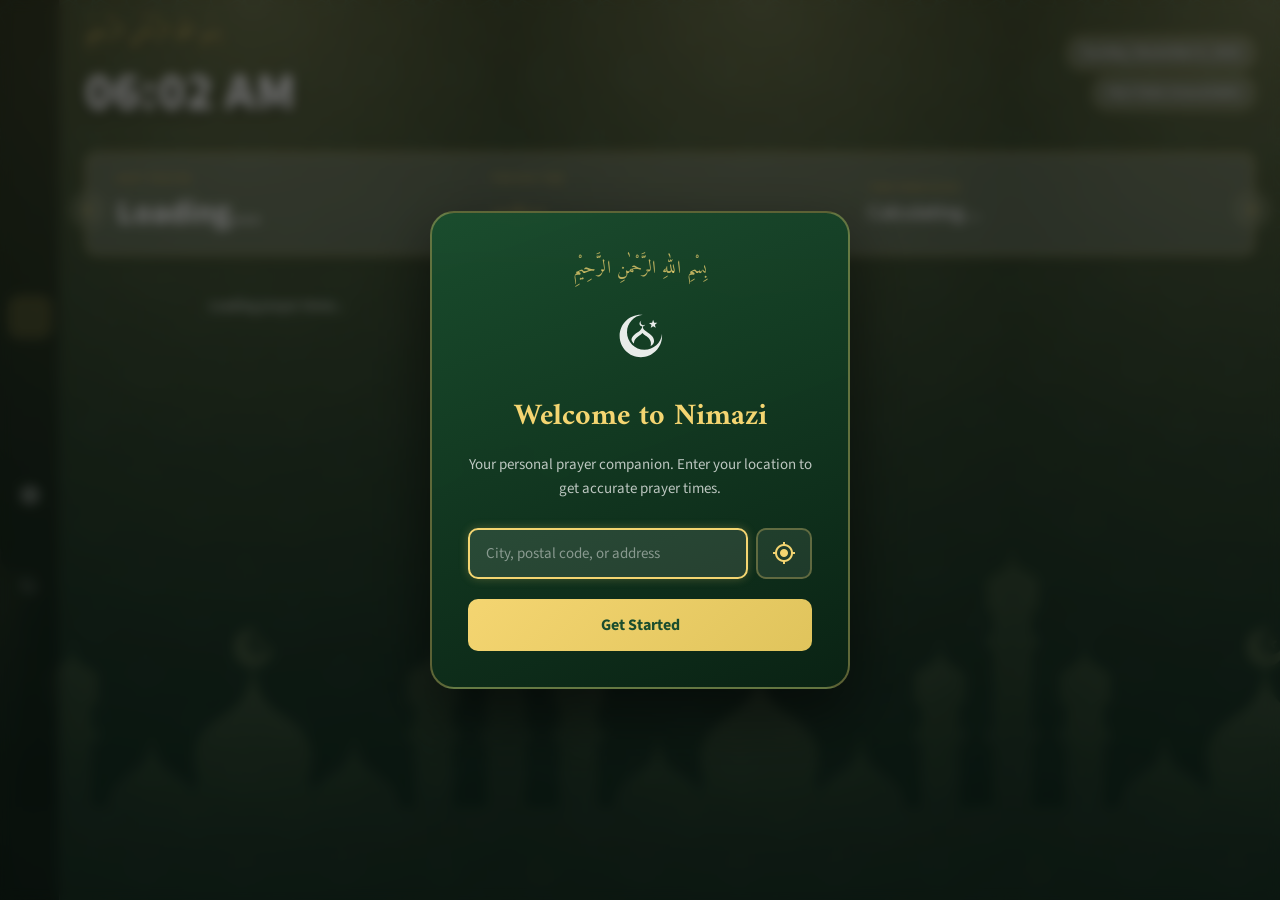
==== commit adf922d7: "Add onboarding modal, fix favicon paths, and update nav icon to use currentColor - Show a friendly o" ====
--- a/index.html
+++ b/index.html
@@ -10,12 +10,12 @@
 <link href="https://fonts.googleapis.com/icon?family=Material+Icons" rel="stylesheet">
 <link href="styles.css" rel="stylesheet">
 
-<link rel="icon" type="image/png" href="/assets/favicon/favicon-96x96.png" sizes="96x96" />
-<link rel="icon" type="image/svg+xml" href="/assets/favicon/favicon.svg" />
-<link rel="shortcut icon" href="/assets/favicon/favicon.ico" />
-<link rel="apple-touch-icon" sizes="180x180" href="/assets/favicon/apple-touch-icon.png" />
+<link rel="icon" type="image/png" href="assets/favicon/favicon-96x96.png" sizes="96x96" />
+<link rel="icon" type="image/svg+xml" href="assets/favicon/favicon.svg" />
+<link rel="shortcut icon" href="assets/favicon/favicon.ico" />
+<link rel="apple-touch-icon" sizes="180x180" href="assets/favicon/apple-touch-icon.png" />
 <meta name="apple-mobile-web-app-title" content="Nimazi" />
-<link rel="manifest" href="/assets/favicon/site.webmanifest" />
+<link rel="manifest" href="assets/favicon/site.webmanifest" />
 </head>
 
 <body>
@@ -114,7 +114,7 @@
         <span class="side-nav-tooltip">Settings</span>
     </a>
     <a href="about.html" class="side-nav-item" aria-label="About">
-        <img src="assets/branding/symbol-flat.svg" class="nav-symbol-img" alt="">
+        <svg class="nav-symbol-img" viewBox="0 0 1024 1024" fill="currentColor" xmlns="http://www.w3.org/2000/svg" aria-hidden="true"><path d="M531.21 266.467L531.5 266.5C532.06 267.165 528.29 273.068 527.505 274.559C511.655 304.697 534.85 337.921 569.81 338.561C578.92 338.728 588.835 335.022 595.61 328.365C587.48 346.514 574.745 354.565 555.86 358.577C558.265 368.894 559.135 371.158 557.03 381.871C577.205 423.683 603.365 436.085 640.08 459.252C670.715 480.492 706.63 507.12 723.03 541.5C749.795 597.625 738.515 646.98 681.54 674.615C686.91 652.685 689.19 631.635 684.81 609.44C678.155 575.7 658.335 547.125 631.005 526.81C622.495 520.485 611.52 513.445 602.535 507.42C582.88 494.362 566.055 482.361 550.355 464.647C521.245 499.377 484.267 512.91 453.109 543.86C426.913 569.88 415.474 596.22 415.451 632.815C386.454 603.98 362.011 576.615 385.617 534.78C404.787 500.805 436.61 477.931 468.299 456.509C482.026 447.228 496.644 439.053 509.095 428.087C525.105 414.054 534.28 399.421 544.79 381.376C541.905 372.601 543.555 367.442 546.045 358.799C544.66 358.467 543.285 358.114 541.915 357.741C497.101 345.405 490.624 289.397 531.21 266.467Z"/><path d="M721.495 252.77C722.835 254.143 737.395 294.47 739.645 299.963C754.995 301.066 772.365 300.899 788.065 301.539C776.145 312.319 762.8 323.345 750.495 333.863C754.145 346.25 760.96 369.33 763.405 381.727C750.035 373.044 736.91 363.714 723.35 354.951C720.805 356.202 713.33 361.784 710.735 363.654C701.865 370.145 692.915 376.529 683.885 382.802C687.205 367.314 691.73 350.344 695.655 334.882C691.78 331.07 686.455 327.156 682.135 323.694C673.7 317.028 665.38 310.222 657.175 303.28L706.095 300.449C711.07 284.505 716.2 268.611 721.495 252.77Z"/><path d="M525.5 171C535.921 171 546.232 171.471 556.414 172.39C414.686 186.48 304 306.063 304 451.5C304 606.416 429.584 732 584.5 732C729.937 732 849.52 621.314 863.609 479.585C864.528 489.767 865 510.5 865 510.5C865 698.001 713.001 850 525.5 850C337.999 850 186 698.001 186 510.5C186 322.999 337.999 171 525.5 171Z"/></svg>
         <span class="side-nav-tooltip">About</span>
     </a>
 </nav>
@@ -134,9 +134,26 @@
         <span class="bottom-nav-label">Settings</span>
     </a>
     <a href="about.html" class="bottom-nav-item" aria-label="About">
-        <img src="assets/branding/symbol-flat.svg" class="nav-symbol-img" alt="">
+        <svg class="nav-symbol-img" viewBox="0 0 1024 1024" fill="currentColor" xmlns="http://www.w3.org/2000/svg" aria-hidden="true"><path d="M531.21 266.467L531.5 266.5C532.06 267.165 528.29 273.068 527.505 274.559C511.655 304.697 534.85 337.921 569.81 338.561C578.92 338.728 588.835 335.022 595.61 328.365C587.48 346.514 574.745 354.565 555.86 358.577C558.265 368.894 559.135 371.158 557.03 381.871C577.205 423.683 603.365 436.085 640.08 459.252C670.715 480.492 706.63 507.12 723.03 541.5C749.795 597.625 738.515 646.98 681.54 674.615C686.91 652.685 689.19 631.635 684.81 609.44C678.155 575.7 658.335 547.125 631.005 526.81C622.495 520.485 611.52 513.445 602.535 507.42C582.88 494.362 566.055 482.361 550.355 464.647C521.245 499.377 484.267 512.91 453.109 543.86C426.913 569.88 415.474 596.22 415.451 632.815C386.454 603.98 362.011 576.615 385.617 534.78C404.787 500.805 436.61 477.931 468.299 456.509C482.026 447.228 496.644 439.053 509.095 428.087C525.105 414.054 534.28 399.421 544.79 381.376C541.905 372.601 543.555 367.442 546.045 358.799C544.66 358.467 543.285 358.114 541.915 357.741C497.101 345.405 490.624 289.397 531.21 266.467Z"/><path d="M721.495 252.77C722.835 254.143 737.395 294.47 739.645 299.963C754.995 301.066 772.365 300.899 788.065 301.539C776.145 312.319 762.8 323.345 750.495 333.863C754.145 346.25 760.96 369.33 763.405 381.727C750.035 373.044 736.91 363.714 723.35 354.951C720.805 356.202 713.33 361.784 710.735 363.654C701.865 370.145 692.915 376.529 683.885 382.802C687.205 367.314 691.73 350.344 695.655 334.882C691.78 331.07 686.455 327.156 682.135 323.694C673.7 317.028 665.38 310.222 657.175 303.28L706.095 300.449C711.07 284.505 716.2 268.611 721.495 252.77Z"/><path d="M525.5 171C535.921 171 546.232 171.471 556.414 172.39C414.686 186.48 304 306.063 304 451.5C304 606.416 429.584 732 584.5 732C729.937 732 849.52 621.314 863.609 479.585C864.528 489.767 865 510.5 865 510.5C865 698.001 713.001 850 525.5 850C337.999 850 186 698.001 186 510.5C186 322.999 337.999 171 525.5 171Z"/></svg>
         <span class="bottom-nav-label">About</span>
     </a>
+</div>
+
+<!-- Onboarding Modal -->
+<div class="onboarding-modal" id="onboardingModal">
+    <div class="onboarding-content">
+        <div class="onboarding-arabic">بِسْمِ اللهِ الرَّحْمٰنِ الرَّحِيْمِ</div>
+        <img src="assets/branding/symbol-flat.svg" class="onboarding-logo" alt="Nimazi">
+        <h1 class="onboarding-title">Welcome to Nimazi</h1>
+        <p class="onboarding-subtitle">Your personal prayer companion. Enter your location to get accurate prayer times.</p>
+        <div class="onboarding-input-group">
+            <input type="text" id="onboardingLocationInput" class="onboarding-location-input" placeholder="City, postal code, or address" autocomplete="off">
+            <button type="button" class="onboarding-detect-btn" id="onboardingDetectBtn" onclick="onboardingDetectLocation()" title="Detect my location">
+                <span class="material-icons">my_location</span>
+            </button>
+        </div>
+        <button class="onboarding-save-btn" onclick="saveOnboardingLocation()">Get Started</button>
+    </div>
 </div>
 
 <!-- Athan Audio -->
--- a/styles.css
+++ b/styles.css
@@ -3124,6 +3124,7 @@
     display: flex;
     gap: 8px;
     align-items: stretch;
+    position: relative;
 }
 
 .zip-input-group input {
@@ -3182,6 +3183,106 @@
 body.kids-mode .detect-location-button:hover {
     background: #E8F8F8;
     border-color: #00CED1;
+}
+
+/* Location autocomplete dropdown */
+.location-suggestions {
+    position: absolute;
+    top: calc(100% + 6px);
+    left: 0;
+    right: 0;
+    z-index: 300;
+    list-style: none;
+    margin: 0;
+    padding: 4px 0;
+    background: rgba(14, 40, 22, 0.97);
+    backdrop-filter: blur(12px);
+    -webkit-backdrop-filter: blur(12px);
+    border: 1px solid rgba(244, 213, 113, 0.3);
+    border-radius: 10px;
+    overflow: hidden;
+    box-shadow: 0 8px 24px rgba(0, 0, 0, 0.45);
+}
+
+.location-suggestion-item {
+    display: flex;
+    flex-direction: column;
+    padding: 10px 14px;
+    cursor: pointer;
+    border-bottom: 1px solid rgba(255, 255, 255, 0.06);
+    transition: background 0.1s ease;
+}
+
+.location-suggestion-item:last-child {
+    border-bottom: none;
+}
+
+.location-suggestion-item:hover,
+.location-suggestion-item.active {
+    background: rgba(244, 213, 113, 0.14);
+}
+
+.suggestion-primary {
+    font-family: 'Source Sans 3', sans-serif;
+    font-size: 14px;
+    font-weight: 500;
+    color: #ffffff;
+}
+
+.suggestion-secondary {
+    font-family: 'Source Sans 3', sans-serif;
+    font-size: 12px;
+    color: rgba(255, 255, 255, 0.5);
+    margin-top: 2px;
+    white-space: nowrap;
+    overflow: hidden;
+    text-overflow: ellipsis;
+}
+
+body.ramadan-mode .location-suggestions {
+    background: rgba(255, 248, 230, 0.98);
+    border-color: rgba(139, 105, 20, 0.3);
+    box-shadow: 0 8px 24px rgba(100, 70, 0, 0.2);
+}
+
+body.ramadan-mode .location-suggestion-item {
+    border-bottom-color: rgba(139, 105, 20, 0.1);
+}
+
+body.ramadan-mode .location-suggestion-item:hover,
+body.ramadan-mode .location-suggestion-item.active {
+    background: rgba(139, 105, 20, 0.1);
+}
+
+body.ramadan-mode .suggestion-primary {
+    color: #3c2c05;
+}
+
+body.ramadan-mode .suggestion-secondary {
+    color: rgba(60, 44, 5, 0.55);
+}
+
+body.kids-mode .location-suggestions {
+    background: rgba(240, 252, 255, 0.98);
+    border-color: rgba(0, 206, 209, 0.4);
+    box-shadow: 0 8px 24px rgba(0, 100, 120, 0.2);
+}
+
+body.kids-mode .location-suggestion-item {
+    border-bottom-color: rgba(0, 206, 209, 0.12);
+}
+
+body.kids-mode .location-suggestion-item:hover,
+body.kids-mode .location-suggestion-item.active {
+    background: rgba(0, 206, 209, 0.1);
+}
+
+body.kids-mode .suggestion-primary {
+    color: #1a3a5c;
+}
+
+body.kids-mode .suggestion-secondary {
+    color: rgba(26, 58, 92, 0.6);
 }
 
 .form-group input,
@@ -4508,8 +4609,8 @@
     }
 
     .side-nav-item .nav-symbol-img {
-        width: 22px;
-        height: 22px;
+        width: 26px;
+        height: 26px;
         opacity: 0.5;
         transition: opacity 0.15s ease;
     }
@@ -4599,3 +4700,155 @@
         background: rgba(255, 255, 255, 0.18);
     }
 }
+
+/* ============================================================
+   ONBOARDING MODAL
+   ============================================================ */
+
+.onboarding-modal {
+    display: none;
+    position: fixed;
+    inset: 0;
+    z-index: 1000;
+    background: rgba(0, 0, 0, 0.55);
+    backdrop-filter: blur(6px);
+    -webkit-backdrop-filter: blur(6px);
+    align-items: center;
+    justify-content: center;
+    padding: 20px;
+}
+
+.onboarding-modal.show {
+    display: flex;
+}
+
+.onboarding-content {
+    background: linear-gradient(160deg, rgba(26, 77, 46, 0.97) 0%, rgba(10, 35, 20, 0.99) 100%);
+    border: 2px solid rgba(244, 213, 113, 0.35);
+    border-radius: 24px;
+    padding: 40px 36px 36px;
+    max-width: 420px;
+    width: 100%;
+    text-align: center;
+    box-shadow: 0 24px 60px rgba(0, 0, 0, 0.5);
+    animation: modalSlideIn 0.35s ease-out;
+}
+
+.onboarding-arabic {
+    font-family: 'Amiri', serif;
+    font-size: 18px;
+    color: rgba(244, 213, 113, 0.75);
+    margin-bottom: 20px;
+    letter-spacing: 0.5px;
+}
+
+.onboarding-logo {
+    width: 64px;
+    height: 64px;
+    margin-bottom: 16px;
+    filter: brightness(0) invert(1) opacity(0.9);
+}
+
+.onboarding-title {
+    font-family: 'Amiri', serif;
+    font-size: 30px;
+    color: #f4d571;
+    margin-bottom: 10px;
+    font-weight: 700;
+}
+
+.onboarding-subtitle {
+    font-size: 15px;
+    color: rgba(255, 255, 255, 0.72);
+    line-height: 1.55;
+    margin-bottom: 28px;
+}
+
+.onboarding-input-group {
+    display: flex;
+    gap: 8px;
+    align-items: stretch;
+    position: relative;
+    margin-bottom: 16px;
+}
+
+.onboarding-location-input {
+    flex: 1;
+    padding: 13px 16px;
+    font-size: 15px;
+    border: 2px solid rgba(244, 213, 113, 0.3);
+    border-radius: 10px;
+    background: rgba(255, 255, 255, 0.1);
+    color: #fff;
+    font-family: 'Source Sans 3', sans-serif;
+    transition: border-color 0.25s ease, box-shadow 0.25s ease;
+    outline: none;
+}
+
+.onboarding-location-input::placeholder {
+    color: rgba(255, 255, 255, 0.45);
+}
+
+.onboarding-location-input:focus {
+    border-color: #f4d571;
+    box-shadow: 0 0 10px rgba(244, 213, 113, 0.25);
+}
+
+.onboarding-location-input.error {
+    border-color: #ff6b6b;
+    animation: shake 0.4s ease;
+}
+
+.onboarding-detect-btn {
+    padding: 0 14px;
+    border: 2px solid rgba(244, 213, 113, 0.3);
+    border-radius: 10px;
+    background: rgba(255, 255, 255, 0.08);
+    color: #f4d571;
+    cursor: pointer;
+    transition: all 0.25s ease;
+    display: flex;
+    align-items: center;
+    justify-content: center;
+}
+
+.onboarding-detect-btn:hover {
+    background: rgba(244, 213, 113, 0.15);
+    border-color: #f4d571;
+}
+
+.onboarding-detect-btn:disabled {
+    opacity: 0.5;
+    cursor: not-allowed;
+}
+
+.onboarding-save-btn {
+    width: 100%;
+    padding: 15px;
+    font-size: 16px;
+    font-weight: 700;
+    border: none;
+    border-radius: 10px;
+    background: linear-gradient(135deg, #f4d571 0%, #e0c45c 100%);
+    color: #1a4d2e;
+    cursor: pointer;
+    font-family: 'Source Sans 3', sans-serif;
+    transition: transform 0.2s ease, box-shadow 0.2s ease;
+    margin-top: 4px;
+}
+
+.onboarding-save-btn:hover {
+    transform: translateY(-2px);
+    box-shadow: 0 6px 20px rgba(244, 213, 113, 0.4);
+}
+
+.onboarding-save-btn:active {
+    transform: translateY(0);
+}
+
+@keyframes shake {
+    0%, 100% { transform: translateX(0); }
+    20%       { transform: translateX(-6px); }
+    60%       { transform: translateX(6px); }
+    80%       { transform: translateX(-3px); }
+}
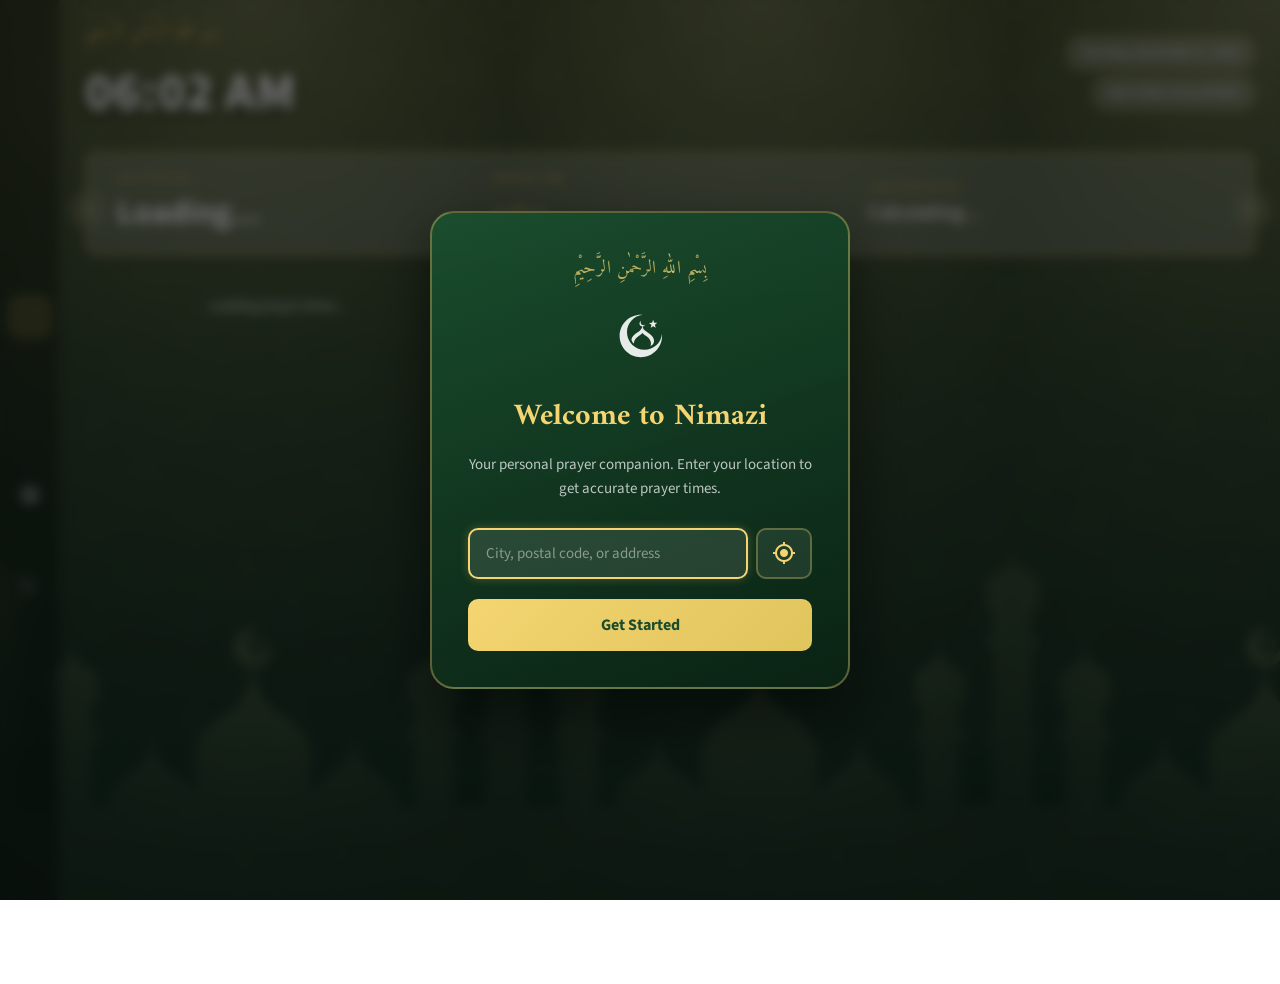
==== commit f302ee1c: "Add install nudge and home screen instructions - Replace "Mobile Apps Coming Soon" with "Add to Home" ====
--- a/index.html
+++ b/index.html
@@ -2,13 +2,13 @@
 <html lang="en">
 <head>
 <meta charset="UTF-8">
-<meta name="viewport" content="width=device-width, initial-scale=1.0">
+<meta name="viewport" content="width=device-width, initial-scale=1.0, viewport-fit=cover">
 
 <title>Nimazi - Prayer Companion</title>
 
 <link href="https://fonts.googleapis.com/css2?family=Amiri:wght@400;700&family=Source+Sans+3:wght@300;400;600;700&display=swap" rel="stylesheet">
 <link href="https://fonts.googleapis.com/icon?family=Material+Icons" rel="stylesheet">
-<link href="styles.css" rel="stylesheet">
+<link href="css/styles.css" rel="stylesheet">
 
 <link rel="icon" type="image/png" href="assets/favicon/favicon-96x96.png" sizes="96x96" />
 <link rel="icon" type="image/svg+xml" href="assets/favicon/favicon.svg" />
@@ -19,6 +19,9 @@
 </head>
 
 <body>
+<script>
+(function(){try{var s=JSON.parse(localStorage.getItem('athanClockSettings')||'{}'),t=s.theme||'auto';if(t==='ramadan'){document.body.classList.add('ramadan-mode');}else if(t==='kids'){document.body.classList.add('kids-mode');}else if(t==='auto'){var n=new Date(),y=n.getFullYear(),rd={2025:[new Date(2025,2,1),new Date(2025,2,30)],2026:[new Date(2026,1,17),new Date(2026,2,18)],2027:[new Date(2027,1,6),new Date(2027,2,7)]};if(rd[y]&&n>=rd[y][0]&&n<=rd[y][1])document.body.classList.add('ramadan-mode');}}catch(e){}})();
+</script>
 <div class="pattern-overlay"></div>
 <div class="geometric-pattern"></div>
 
@@ -161,7 +164,18 @@
     <source src="athan/default.mp3" type="audio/mpeg">
 </audio>
 
-<script src="app.js"></script>
+<!-- Install nudge — shown once on first mobile visit when not already installed -->
+<div class="install-nudge" id="installNudge">
+    <span class="material-icons install-nudge-icon">add_to_home_screen</span>
+    <div class="install-nudge-text">Add Nimazi to your home screen for the best experience.</div>
+    <a href="about.html#install" class="install-nudge-link">How?</a>
+    <button class="install-nudge-dismiss" onclick="dismissInstallNudge()" aria-label="Dismiss">
+        <span class="material-icons">close</span>
+    </button>
+</div>
+
+<script src="js/utils.js"></script>
+<script src="js/app.js"></script>
 
 </body>
 </html>
--- a/css/styles.css
+++ b/css/styles.css
@@ -0,0 +1,4980 @@
+/* ============================================================
+   DESIGN TOKENS
+   Central place for theme colors — update here, applies everywhere.
+   ============================================================ */
+:root {
+    --color-accent:        #f4d571;
+    --color-accent-dark:   #e0c45c;
+    --color-green-deep:    #1a4d2e;
+    --color-green-text:    #0f2818;
+    --color-ramadan:       #8b6914;
+    --color-ramadan-dark:  #6b5016;
+}
+
+* {
+    margin: 0;
+    padding: 0;
+    box-sizing: border-box;
+}
+
+body, html {
+    width: 100%;
+    height: 100vh;
+    font-family: 'Source Sans 3', sans-serif;
+    color: #fff;
+    overflow-x: hidden;
+    overflow-y: auto;
+    background: url('../assets/images/bg-green-mobile.jpg') bottom left / auto 100% repeat-x fixed;
+    position: relative;
+}
+
+body::before {
+    content: '';
+    position: fixed;
+    top: 0;
+    left: 0;
+    width: 100%;
+    height: 100%;
+    background: rgba(0, 0, 0, 0.4);
+    pointer-events: none;
+    z-index: 1;
+}
+
+body .container {
+    position: relative;
+    z-index: 10;
+}
+
+/* Ramadan Theme - Golden Light with Background Image */
+body.ramadan-mode {
+    background: url('../assets/images/bg-ramadan.jpg') center center / cover no-repeat fixed;
+    color: #3a3939;
+}
+
+body.ramadan-mode::before {
+    content: '';
+    position: fixed;
+    top: 0;
+    left: 0;
+    width: 100%;
+    height: 100%;
+    background: rgba(255, 255, 255, 0.3);
+    pointer-events: none;
+    z-index: 1;
+}
+
+body.ramadan-mode .container {
+    position: relative;
+    z-index: 10;
+}
+
+body.ramadan-mode .bismillah {
+    color: #6b5016;
+    text-shadow: none;
+}
+
+body.ramadan-mode .current-time {
+    color: #8b6914;
+    text-shadow: none;
+}
+
+body.ramadan-mode .athan-button {
+    background: linear-gradient(135deg, #d4a54a 0%, #b8903e 100%);
+    color: #2c1f0a;
+    font-weight: 600;
+}
+
+body.ramadan-mode .settings-button {
+    background: #ffffff;
+    border: 1px solid #d4a54a;
+    color: #6b5016;
+    font-weight: 600;
+}
+
+body.ramadan-mode .gregorian-date,
+body.ramadan-mode .hijri-date {
+    background: rgba(139, 105, 20, 0.15);
+    border: 1px solid rgba(107, 80, 22, 0.4);
+    color: #6b5016;
+    font-weight: 500;
+    text-shadow: none;
+}
+
+body.ramadan-mode .next-prayer-section {
+    background: rgba(255, 255, 255, 0.8);
+    border: 2px solid rgba(139, 105, 20, 0.4);
+}
+
+body.ramadan-mode .next-prayer-info-label,
+body.ramadan-mode .next-prayer-time-label,
+body.ramadan-mode .countdown-label {
+    color: #6b5016;
+    font-weight: 500;
+    text-shadow: none;
+}
+
+body.ramadan-mode .next-prayer-name {
+    color: #8b6914;
+    font-weight: 700;
+    text-shadow: none;
+}
+
+body.ramadan-mode .next-prayer-time {
+    color: #6b5016;
+    font-weight: 700;
+    text-shadow: none;
+}
+
+body.ramadan-mode .countdown {
+    color: #8b6914;
+    font-weight: 600;
+    text-shadow: none;
+}
+
+body.ramadan-mode .prayer-card {
+    background: rgba(255, 255, 255, 0.8);
+    border: 2px solid rgba(139, 105, 20, 0.3);
+}
+
+body.ramadan-mode .prayer-card.active {
+    background: rgba(255, 255, 255, 0.95);
+    border-color: #8b6914;
+    border-width: 3px;
+    box-shadow: 0 4px 12px rgba(139, 105, 20, 0.3);
+}
+
+body.ramadan-mode .prayer-card .prayer-label {
+    color: #6b5016;
+    font-weight: 600;
+    text-shadow: none;
+}
+
+body.ramadan-mode .prayer-name {
+    color: #6b5016;
+    font-weight: 700;
+    text-shadow: none;
+}
+
+body.ramadan-mode .prayer-time {
+    color: #8b6914;
+    font-weight: 600;
+    text-shadow: none;
+}
+
+body.ramadan-mode .ramadan-banner {
+    background: rgba(139, 105, 20, 0.15);
+    color: #6b5016;
+    border: 2px solid rgba(107, 80, 22, 0.4);
+}
+
+body.ramadan-mode .ramadan-time-box {
+    background: rgba(255, 255, 255, 0.6);
+    border-color: rgba(139, 105, 20, 0.4);
+}
+
+body.ramadan-mode .prayer-card.ramadan-special {
+    background: rgba(255, 255, 255, 0.95);
+    border-color: #8b6914;
+    border-width: 3px;
+    box-shadow: 0 0 20px rgba(139, 105, 20, 0.3);
+}
+
+/* ==================== KIDS THEME ==================== */
+body.kids-mode {
+    background: #FFF8DC;
+    background-image: url('../assets/images/bg-kids.jpg');
+    background-size: cover;
+    background-position: center bottom;
+    background-attachment: fixed;
+    font-family: 'Source Sans 3', sans-serif;
+    color: #131313;
+}
+
+body.kids-mode::before {
+    background: rgba(0, 0, 0, 0.2);
+}
+
+body.kids-mode .header {
+    background: transparent;
+    padding: 15px 20px;
+    margin-bottom: 15px;
+    flex-direction: row;
+    align-items: flex-start;
+    justify-content: space-between;
+}
+
+body.kids-mode .header-left {
+    margin-bottom: 0;
+    text-align: left;
+}
+
+body.kids-mode .bismillah {
+    color: #00CED1;
+    text-shadow:
+        3px 3px 0px #FFF,
+        -2px -2px 0px #FFF,
+        2px -2px 0px #FFF,
+        -2px 2px 0px #FFF,
+        0 0 10px rgba(255, 255, 255, 0.8);
+    font-size: 18px;
+    font-weight: 800;
+    margin-bottom: 8px;
+}
+
+body.kids-mode .current-time {
+    color: #FF1493;
+    text-shadow:
+        4px 4px 0px #FFF,
+        -3px -3px 0px #FFF,
+        3px -3px 0px #FFF,
+        -3px 3px 0px #FFF,
+        0 0 15px rgba(255, 255, 255, 0.9);
+    font-family: 'Source Sans 3', sans-serif;
+    font-weight: 900;
+    font-size: 56px;
+    letter-spacing: 3px;
+}
+
+body.kids-mode .athan-button-container {
+    margin-bottom: 10px;
+}
+
+body.kids-mode .athan-button {
+    background: linear-gradient(135deg, #FF69B4 0%, #FF1493 100%);
+    color: #FFF;
+    font-weight: 800;
+    border: 3px solid #FFF;
+    font-size: 15px;
+    border-radius: 25px;
+    padding: 12px 28px;
+    box-shadow: 0 4px 15px rgba(255, 20, 147, 0.5);
+    text-shadow: 1px 1px 2px rgba(0, 0, 0, 0.3);
+}
+
+body.kids-mode .athan-button:hover {
+    background: linear-gradient(135deg, #FF1493 0%, #FF69B4 100%);
+    transform: translateY(-3px) scale(1.08);
+    box-shadow: 0 6px 25px rgba(255, 20, 147, 0.7);
+    border-color: #FFD700;
+}
+
+body.kids-mode .date-info {
+    justify-content: flex-end;
+}
+
+body.kids-mode .date-container {
+    flex-direction: column;
+    gap: 4px;
+    align-items: flex-end;
+}
+
+body.kids-mode .gregorian-date,
+body.kids-mode .hijri-date {
+    background: #FFF;
+    border: 3px solid #FF8C00;
+    color: #000;
+    font-weight: 800;
+    text-shadow: none;
+    border-radius: 12px;
+    padding: 8px 14px;
+    font-size: 12px;
+    box-shadow: 0 4px 12px rgba(255, 140, 0, 0.4);
+}
+
+body.kids-mode .settings-button {
+    background: #00CED1;
+    border: 3px solid #FFF;
+    color: #FFF;
+    font-size: 24px;
+    border-radius: 50%;
+    width: 50px;
+    height: 50px;
+    box-shadow: 0 4px 15px rgba(0, 206, 209, 0.5);
+    text-shadow: 1px 1px 2px rgba(0, 0, 0, 0.3);
+}
+
+body.kids-mode .settings-button:hover {
+    background: #FFD700;
+    color: #000;
+    border-color: #FF8C00;
+    box-shadow: 0 6px 20px rgba(255, 215, 0, 0.6);
+    text-shadow: none;
+}
+
+body.kids-mode .next-prayer-section {
+    background: #FFD700;
+    border: none;
+    border-radius: 20px;
+    box-shadow: 0 6px 20px rgba(255, 215, 0, 0.4);
+    padding: 20px;
+}
+
+body.kids-mode .next-prayer-info-label,
+body.kids-mode .next-prayer-time-label,
+body.kids-mode .countdown-label {
+    color: #000;
+    font-weight: 700;
+    text-shadow: none;
+    text-transform: uppercase;
+    font-size: 11px;
+    letter-spacing: 0.5px;
+}
+
+body.kids-mode .next-prayer-name,
+body.kids-mode .next-prayer-time {
+    color: #000;
+    font-weight: 900;
+    text-shadow: none;
+    font-size: 26px;
+}
+
+body.kids-mode .countdown {
+    color: #000;
+    font-weight: 700;
+    text-shadow: none;
+    font-size: 16px;
+}
+
+body.kids-mode .date-navigation-badge {
+    background: #FFD700;
+    border: none;
+    border-radius: 15px;
+}
+
+body.kids-mode .date-badge-date {
+    color: #000;
+    font-weight: 700;
+    text-shadow: none;
+}
+
+body.kids-mode .back-to-today-button {
+    background: #00CED1;
+    color: #000;
+    border: none;
+    font-weight: 700;
+}
+
+body.kids-mode .back-to-today-button:hover {
+    background: #48D1CC;
+    transform: scale(1.05);
+}
+
+body.kids-mode .date-nav-button {
+    background: #00CED1;
+    border: none;
+    color: #000;
+    font-size: 16px;
+    font-weight: 700;
+}
+
+body.kids-mode .date-nav-button:hover:not(:disabled) {
+    background: #48D1CC;
+    transform: translateY(-50%) scale(1.1);
+    box-shadow: 0 0 10px rgba(0, 206, 209, 0.4);
+}
+
+body.kids-mode .prayer-grid {
+    grid-template-columns: repeat(3, 1fr);
+    gap: 15px;
+    margin-bottom: 20px;
+}
+
+body.kids-mode .prayer-card {
+    background: #ffffff;
+    border: none;
+    border-radius: 20px;
+    box-shadow: 0 4px 10px rgba(0, 206, 209, 0.3);
+    padding: 18px 14px;
+    display: flex;
+    flex-direction: column;
+    align-items: center;
+    justify-content: center;
+    gap: 6px;
+    min-height: 110px;
+}
+
+body.kids-mode .prayer-card:hover {
+    transform: translateY(-3px);
+    box-shadow: 0 6px 15px rgba(0, 206, 209, 0.4);
+}
+
+body.kids-mode .prayer-card.active {
+    background: #00CED1;
+    box-shadow: 0 6px 20px rgba(160, 231, 229, 0.6);
+    border-top: 5px solid #f4d571;
+}
+
+body.kids-mode .prayer-card.active:before {
+    display: none;
+}
+
+body.kids-mode .prayer-card.passed {
+    opacity: 0.7;
+}
+
+body.kids-mode .prayer-card .prayer-label {
+    background: transparent;
+    color: #000;
+    font-weight: 700;
+    text-shadow: none;
+    border-radius: 0;
+    font-size: 11px;
+    text-transform: uppercase;
+    letter-spacing: 0.8px;
+    margin-bottom: 4px;
+}
+
+body.kids-mode .prayer-name {
+    color: #000;
+    font-weight: 700;
+    text-shadow: none;
+    font-size: 15px;
+}
+
+body.kids-mode .prayer-time {
+    color: #000;
+    font-weight: 900;
+    text-shadow: none;
+    font-size: 22px;
+}
+
+body.kids-mode .ramadan-banner {
+    background: #FFD700;
+    color: #000;
+    border: none;
+    border-radius: 20px;
+    box-shadow: 0 4px 15px rgba(255, 215, 0, 0.4);
+}
+
+body.kids-mode .ramadan-banner h2 {
+    color: #000;
+    text-shadow: none;
+    font-size: 20px;
+}
+
+body.kids-mode .ramadan-time-box {
+    background: #00CED1;
+    border: none;
+    border-radius: 15px;
+}
+
+body.kids-mode .ramadan-time-box h3 {
+    color: #000;
+    font-weight: 700;
+}
+
+body.kids-mode .ramadan-time-box .time {
+    color: #000;
+    font-weight: 900;
+}
+
+body.kids-mode .ramadan-time-box .note {
+    color: #2c2c2c;
+}
+
+/* Kids theme modals */
+body.kids-mode .prayer-modal-content,
+body.kids-mode .prayer-details-content,
+body.kids-mode .settings-modal-content {
+    background: #FFF;
+    border: none;
+    border-radius: 20px;
+    box-shadow: 0 10px 40px rgba(0, 0, 0, 0.2);
+}
+
+body.kids-mode .prayer-modal h2,
+body.kids-mode .prayer-details-content h2,
+body.kids-mode .settings-modal-content h2 {
+    color: #000;
+    text-shadow: none;
+}
+
+body.kids-mode .prayer-modal-time,
+body.kids-mode .prayer-details-time {
+    color: #00CED1;
+    font-weight: 900;
+    text-shadow: none;
+}
+
+body.kids-mode .prayer-modal-button,
+body.kids-mode .modal-close {
+    background: #00CED1;
+    color: #000;
+    border: none;
+    font-weight: 700;
+}
+
+body.kids-mode .settings-save-button {
+    background: #00CED1;
+    color: #000;
+    border: none;
+    font-weight: 700;
+}
+
+body.kids-mode .settings-cancel-button {
+    background: #E0E0E0;
+    color: #000;
+    border: none;
+    font-weight: 600;
+}
+
+body.kids-mode .settings-copyright {
+    color: #666;
+    font-weight: 600;
+}
+
+body.kids-mode .settings-copyright a {
+    color: #00CED1;
+    font-weight: 700;
+}
+
+body.kids-mode .form-group label {
+    color: #2c2c2c;
+    font-weight: 600;
+}
+
+body.kids-mode .form-group input,
+body.kids-mode .form-group select {
+    background: #F5F5F5;
+    border: 2px solid #E0E0E0;
+    color: #2c2c2c;
+    font-weight: 500;
+}
+
+body.kids-mode .form-group input:focus,
+body.kids-mode .form-group select:focus {
+    border-color: #00CED1;
+    box-shadow: 0 0 0 3px rgba(0, 206, 209, 0.1);
+}
+
+body.kids-mode .preview-athan-button {
+    background: #FFD700;
+    border: none;
+    color: #000;
+    font-weight: 700;
+}
+
+body.kids-mode .preview-athan-button:hover {
+    background: #FFA500;
+    box-shadow: 0 4px 12px rgba(255, 215, 0, 0.4);
+}
+
+/* Islamic Pattern Background */
+.pattern-overlay {
+    position: fixed;
+    top: 0;
+    left: 0;
+    width: 100%;
+    height: 100%;
+    opacity: 0.08;
+    background-image:
+        repeating-linear-gradient(45deg, transparent, transparent 35px, rgba(255,255,255,.03) 35px, rgba(255,255,255,.03) 70px),
+        repeating-linear-gradient(-45deg, transparent, transparent 35px, rgba(255,255,255,.03) 35px, rgba(255,255,255,.03) 70px);
+    pointer-events: none;
+    z-index: 2;
+}
+
+.geometric-pattern {
+    position: fixed;
+    top: 0;
+    left: 0;
+    width: 100%;
+    height: 100%;
+    opacity: 0.05;
+    background-image: radial-gradient(circle at 25% 25%, rgba(244, 213, 113, 0.2) 2%, transparent 0),
+                      radial-gradient(circle at 75% 75%, rgba(244, 213, 113, 0.2) 2%, transparent 0);
+    background-size: 60px 60px;
+    pointer-events: none;
+    z-index: 2;
+}
+
+.container {
+    position: relative;
+    max-width: 1400px;
+    margin: 0 auto;
+    padding: 15px 25px;
+    z-index: 10;
+    min-height: 100vh;
+    display: flex;
+    flex-direction: column;
+}
+
+/* Header Section */
+.header {
+    display: flex;
+    justify-content: space-between;
+    align-items: center;
+    margin-bottom: 12px;
+    flex-shrink: 0;
+}
+
+.header-left {
+    flex: 1;
+}
+
+.bismillah {
+    font-family: 'Amiri', serif;
+    font-size: 20px;
+    color: #f4d571;
+    margin-bottom: 6px;
+    text-shadow: 0 2px 8px rgba(0, 0, 0, 0.6);
+    font-weight: 500;
+}
+
+.current-time {
+    font-family: 'Source Sans 3', sans-serif;
+    font-size: 52px;
+    font-weight: 700;
+    letter-spacing: 1px;
+    text-shadow: 0 3px 12px rgba(0, 0, 0, 0.7);
+    margin: 0;
+    font-variant-numeric: tabular-nums;
+    color: #ffffff;
+}
+
+.athan-button-container {
+    display: flex;
+    align-items: center;
+    padding: 0 15px;
+}
+
+.athan-button {
+    background: linear-gradient(135deg, #f4d571 0%, #e0c45c 100%);
+    color: #1a4d2e;
+    border: none;
+    padding: 10px 20px;
+    font-size: 14px;
+    font-weight: 600;
+    border-radius: 8px;
+    cursor: pointer;
+    transition: all 0.3s ease;
+    font-family: 'Source Sans 3', sans-serif;
+    box-shadow: 0 2px 10px rgba(244, 213, 113, 0.3);
+    white-space: nowrap;
+}
+
+.athan-button:hover {
+    transform: translateY(-2px);
+    box-shadow: 0 4px 15px rgba(244, 213, 113, 0.5);
+}
+
+.athan-button:active {
+    transform: translateY(0);
+}
+
+.date-info {
+    display: flex;
+    flex-direction: row;
+    gap: 12px;
+    align-items: center;
+    flex: 1;
+    justify-content: flex-end;
+}
+
+.date-container {
+    display: flex;
+    flex-direction: column;
+    gap: 6px;
+    align-items: flex-end;
+}
+
+.settings-button {
+    background: linear-gradient(135deg, #f4d571 0%, #e0c45c 100%);
+    color: #1a4d2e;
+    border: none;
+    width: 40px;
+    height: 40px;
+    font-size: 18px;
+    border-radius: 50%;
+    cursor: pointer;
+    transition: all 0.3s ease;
+    box-shadow: 0 2px 10px rgba(244, 213, 113, 0.3);
+    display: flex;
+    align-items: center;
+    justify-content: center;
+    flex-shrink: 0;
+}
+
+/* Branding symbol: hidden on mobile, shown on tablet/desktop */
+.header-symbol {
+    display: none;
+}
+
+/* Desktop/Tablet: Position settings button to right of date */
+@media (min-width: 481px) {
+    .header {
+        position: relative;
+    }
+
+    .header-symbol {
+        display: flex;
+        align-items: center;
+        justify-content: center;
+        flex-shrink: 0;
+        background: rgba(244, 213, 113, 0.12);
+        border: 1px solid rgba(244, 213, 113, 0.25);
+        border-radius: 14px;
+        padding: 10px;
+    }
+
+    .header-symbol-img {
+        width: 80px;
+        height: 80px;
+    }
+
+    .guide-button {
+        position: absolute;
+        right: 50px;
+        top: 50%;
+        transform: translateY(-50%);
+    }
+
+    .settings-button {
+        position: absolute;
+        right: 0;
+        top: 50%;
+        transform: translateY(-50%);
+    }
+}
+
+.settings-button:hover {
+    box-shadow: 0 4px 15px rgba(244, 213, 113, 0.5);
+}
+
+/* Guide button (main app header — links to guide.html) */
+.guide-button {
+    background: linear-gradient(135deg, #f4d571 0%, #e0c45c 100%);
+    color: #1a4d2e;
+    width: 40px;
+    height: 40px;
+    border-radius: 50%;
+    cursor: pointer;
+    transition: all 0.3s ease;
+    box-shadow: 0 2px 10px rgba(244, 213, 113, 0.3);
+    display: flex;
+    align-items: center;
+    justify-content: center;
+    flex-shrink: 0;
+    text-decoration: none;
+    border: none;
+}
+
+.guide-button .material-icons {
+    font-size: 18px;
+}
+
+.guide-button:hover {
+    box-shadow: 0 4px 15px rgba(244, 213, 113, 0.5);
+}
+
+/* Mobile bottom nav — hidden on desktop, shown on mobile portrait only */
+.mobile-bottom-nav {
+    display: none;
+}
+
+.gregorian-date, .hijri-date {
+    font-size: 14px;
+    opacity: 1;
+    padding: 6px 14px;
+    background: rgba(255, 255, 255, 0.2);
+    backdrop-filter: blur(10px);
+    border-radius: 15px;
+    border: 1px solid rgba(244, 213, 113, 0.5);
+    white-space: nowrap;
+    font-weight: 500;
+    color: #ffffff;
+    text-shadow: 0 1px 3px rgba(0, 0, 0, 0.5);
+}
+
+/* Ramadan Banner */
+.ramadan-banner {
+    background: linear-gradient(135deg, #f4d571 0%, #e0c45c 100%);
+    color: #1a4d2e;
+    padding: 12px 20px;
+    border-radius: 10px;
+    margin: 8px 0;
+    box-shadow: 0 4px 15px rgba(244, 213, 113, 0.3);
+    flex-shrink: 0;
+}
+
+.ramadan-banner h2 {
+    font-family: 'Amiri', serif;
+    font-size: 18px;
+    margin-bottom: 10px;
+    text-align: center;
+}
+
+.ramadan-times {
+    display: grid;
+    grid-template-columns: 1fr 1fr;
+    gap: 12px;
+}
+
+.ramadan-time-box {
+    background: rgba(26, 77, 46, 0.2);
+    padding: 12px;
+    border-radius: 8px;
+    border: 2px solid rgba(26, 77, 46, 0.3);
+    text-align: center;
+}
+
+.ramadan-time-box h3 {
+    font-size: 12px;
+    margin-bottom: 6px;
+    opacity: 0.8;
+}
+
+.ramadan-time-box .time {
+    font-size: 24px;
+    font-weight: 700;
+    font-variant-numeric: tabular-nums;
+}
+
+.ramadan-time-box .note {
+    font-size: 11px;
+    margin-top: 4px;
+    opacity: 0.7;
+}
+
+/* Next Prayer Section */
+.next-prayer-section {
+    margin: 10px 0;
+    padding: 18px 30px;
+    background: rgba(255, 255, 255, 0.18);
+    backdrop-filter: blur(15px);
+    border-radius: 12px;
+    border: 2px solid rgba(244, 213, 113, 0.4);
+    box-shadow: 0 2px 8px rgba(0, 0, 0, 0.2);
+    flex-shrink: 0;
+    display: grid;
+    grid-template-columns: 1fr 1fr 1fr;
+    gap: 20px;
+    align-items: center;
+    transition: opacity 0.15s ease, transform 0.3s cubic-bezier(0.4, 0, 0.2, 1);
+    position: relative;
+}
+
+/* Slide animations for next prayer section */
+.next-prayer-section.slide-out-left {
+    animation: slideOutLeft 0.3s cubic-bezier(0.4, 0, 0.6, 1) forwards;
+}
+
+.next-prayer-section.slide-out-right {
+    animation: slideOutRight 0.3s cubic-bezier(0.4, 0, 0.6, 1) forwards;
+}
+
+.next-prayer-section.slide-in-left {
+    animation: slideInLeft 0.3s cubic-bezier(0.4, 0, 0.2, 1) forwards;
+}
+
+.next-prayer-section.slide-in-right {
+    animation: slideInRight 0.3s cubic-bezier(0.4, 0, 0.2, 1) forwards;
+}
+
+.next-prayer-label {
+    display: none;
+}
+
+.next-prayer-info {
+    display: flex;
+    flex-direction: column;
+    gap: 4px;
+}
+
+.next-prayer-info-label {
+    font-size: 10px;
+    color: #f4d571;
+    text-transform: uppercase;
+    letter-spacing: 1.5px;
+    opacity: 1;
+    font-weight: 500;
+    text-shadow: 0 1px 3px rgba(0, 0, 0, 0.5);
+}
+
+.next-prayer-name {
+    font-size: 32px;
+    font-weight: 700;
+    color: #ffffff;
+    text-shadow: 0 1px 4px rgba(0, 0, 0, 0.3);
+}
+
+.next-prayer-time-info {
+    display: flex;
+    flex-direction: column;
+    gap: 4px;
+}
+
+.next-prayer-time-label {
+    font-size: 10px;
+    color: #f4d571;
+    text-transform: uppercase;
+    letter-spacing: 1.5px;
+    opacity: 1;
+    font-weight: 500;
+    text-shadow: 0 1px 3px rgba(0, 0, 0, 0.5);
+}
+
+.next-prayer-time {
+    font-size: 32px;
+    font-weight: 700;
+    color: #ffffff;
+    text-shadow: 0 1px 4px rgba(0, 0, 0, 0.3);
+    color: #f4d571;
+    font-variant-numeric: tabular-nums;
+    font-weight: 700;
+}
+
+.countdown-info {
+    display: flex;
+    flex-direction: column;
+    gap: 4px;
+}
+
+.countdown-label {
+    font-size: 10px;
+    color: #f4d571;
+    text-transform: uppercase;
+    letter-spacing: 1.5px;
+    opacity: 1;
+    font-weight: 500;
+    text-shadow: 0 1px 3px rgba(0, 0, 0, 0.5);
+}
+
+.countdown {
+    font-size: 20px;
+    font-weight: 600;
+    color: #ffffff;
+    text-shadow: 0 1px 4px rgba(0, 0, 0, 0.3);
+}
+
+/* All prayers complete styling */
+.countdown-info.all-complete {
+    grid-column: 1 / -1;
+    text-align: center;
+    align-items: center;
+}
+
+.countdown-info.all-complete .countdown {
+    font-size: 18px;
+    font-weight: 500;
+    line-height: 1.6;
+    padding: 8px 0;
+    display: flex;
+    flex-direction: column;
+    gap: 8px;
+}
+
+/* Main completion message (h2 style) */
+.complete-main {
+    font-size: 22px;
+    font-weight: 600;
+    color: #ffffff;
+    text-shadow: 0 1px 4px rgba(0, 0, 0, 0.4);
+}
+
+/* Sub completion message (h3 style) */
+.complete-sub {
+    font-size: 16px;
+    font-weight: 400;
+    color: #ffffff;
+    opacity: 0.9;
+    text-shadow: 0 1px 4px rgba(0, 0, 0, 0.3);
+}
+
+/* Ramadan mode - all complete message */
+body.ramadan-mode .complete-main {
+    color: #6b5016;
+    text-shadow: none;
+}
+
+body.ramadan-mode .complete-sub {
+    color: #8b6914;
+    opacity: 0.85;
+    text-shadow: none;
+}
+
+/* Kids mode - all complete message */
+body.kids-mode .complete-main {
+    color: #000;
+    font-weight: 700;
+}
+
+body.kids-mode .complete-sub {
+    color: #1a1a1a;
+    font-weight: 500;
+    opacity: 0.8;
+}
+
+/* Date Navigation */
+.next-prayer-section {
+    position: relative;
+}
+
+/* 4-column layout when viewing a different date */
+.next-prayer-section.viewing-different-date {
+    grid-template-columns: repeat(4, 1fr);
+}
+
+.date-navigation-badge {
+    display: flex;
+    flex-direction: column;
+    gap: 4px;
+    align-items: center;
+    animation: fadeIn 0.3s ease forwards;
+}
+
+@keyframes fadeIn {
+    from { opacity: 0; }
+    to { opacity: 1; }
+}
+
+.date-badge-label {
+    font-size: 10px;
+    color: #f4d571;
+    text-transform: uppercase;
+    letter-spacing: 1.5px;
+    opacity: 0.9;
+}
+
+body.ramadan-mode .date-badge-label {
+    color: #6b5016;
+    font-weight: 500;
+}
+
+.date-badge-date {
+    font-size: 20px;
+    font-weight: 600;
+    color: #f4d571;
+    text-shadow: 0 1px 4px rgba(0, 0, 0, 0.3);
+}
+
+body.ramadan-mode .date-badge-date {
+    color: #8b6914;
+    font-weight: 700;
+    text-shadow: none;
+}
+
+.back-to-today-button {
+    font-size: 9px;
+    text-transform: uppercase;
+    letter-spacing: 0.8px;
+    padding: 6px 12px;
+    background: rgba(244, 213, 113, 0.3);
+    border: 1px solid rgba(244, 213, 113, 0.6);
+    border-radius: 10px;
+    text-shadow: 0 1px 4px rgba(0, 0, 0, 0.3);
+    color: #f4d571;
+    font-weight: 600;
+    cursor: pointer;
+    transition: all 0.3s ease;
+}
+
+.back-to-today-button:hover {
+    background: rgba(244, 213, 113, 0.5);
+    border-color: #f4d571;
+    transform: scale(1.05);
+}
+
+.back-to-today-button:active {
+    transform: scale(0.95);
+}
+
+body.ramadan-mode .back-to-today-button {
+    background: linear-gradient(90deg, #b38f10, #8b6914);
+    border-color: #8b6914;
+    color: #ffffff;
+    font-weight: 700;
+    text-shadow: none;
+}
+
+body.ramadan-mode .back-to-today-button:hover {
+    background: linear-gradient(90deg, #b38f10, #8b6914);
+    opacity: 0.9;
+    border-color: #8b6914;
+}
+
+.next-prayer-time-info {
+    display: flex;
+    flex-direction: column;
+    gap: 4px;
+    align-items: flex-start;
+}
+
+.date-nav-button {
+    background: rgba(255, 255, 255, 0.1);
+    backdrop-filter: blur(10px);
+    border: 1px solid rgba(244, 213, 113, 0.3);
+    color: #f4d571;
+    width: 36px;
+    height: 36px;
+    border-radius: 50%;
+    cursor: pointer;
+    transition: all 0.3s ease;
+    font-size: 16px;
+    display: flex;
+    align-items: center;
+    justify-content: center;
+    z-index: 10;
+    padding: 0;
+}
+
+/* Desktop/Tablet: Position arrows on next-prayer-section */
+@media (min-width: 481px) {
+    .date-info {
+        position: static;
+        padding-right: 100px;
+    }
+
+    .date-nav-button {
+        position: fixed;
+        top: 210px;
+        transform: translateY(-50%);
+    }
+
+    .date-nav-prev {
+        left: 70px; /* 60px sidebar + 20px gap */
+    }
+
+    .date-nav-next {
+        right: 10px;
+    }
+}
+
+.date-nav-button:hover:not(:disabled) {
+    background: rgba(244, 213, 113, 0.3);
+    border-color: #f4d571;
+    box-shadow: 0 0 15px rgba(244, 213, 113, 0.4);
+}
+
+.date-nav-button:active:not(:disabled) {
+    transform: translateY(-50%) scale(0.9);
+    background: rgba(244, 213, 113, 0.4);
+    box-shadow: 0 0 10px rgba(244, 213, 113, 0.6);
+}
+
+.date-nav-button:disabled {
+    opacity: 0.3;
+    cursor: not-allowed;
+}
+
+/* Visual feedback when button is pressed */
+.date-nav-button.pressing {
+    transform: scale(0.9);
+    background: rgba(244, 213, 113, 0.4);
+}
+
+body.ramadan-mode .date-nav-button {
+    background: rgba(255, 255, 255, 0.5);
+    border-color: rgba(107, 80, 22, 0.5);
+    border-width: 2px;
+    color: #6b5016;
+}
+
+body.ramadan-mode .date-nav-button:hover:not(:disabled) {
+    background: rgba(255, 255, 255, 0.8);
+    border-color: #8b6914;
+    box-shadow: 0 0 15px rgba(139, 105, 20, 0.4);
+}
+
+body.ramadan-mode .date-nav-button:active:not(:disabled) {
+    background: rgba(255, 255, 255, 0.9);
+    box-shadow: 0 0 10px rgba(139, 105, 20, 0.6);
+}
+
+body.ramadan-mode .date-nav-button.pressing {
+    transform: scale(0.9);
+    background: rgba(255, 255, 255, 0.9);
+}
+
+/* Prayer Times Grid */
+.prayer-grid {
+    display: grid;
+    grid-template-columns: repeat(3, 1fr);
+    gap: 12px;
+    margin: 10px 0;
+    flex: 1;
+    align-content: stretch;
+    transition: opacity 0.15s ease, transform 0.3s cubic-bezier(0.4, 0, 0.2, 1);
+}
+
+/* Slide animations for date navigation */
+.prayer-grid.slide-out-left {
+    animation: slideOutLeft 0.3s cubic-bezier(0.4, 0, 0.6, 1) forwards;
+}
+
+.prayer-grid.slide-out-right {
+    animation: slideOutRight 0.3s cubic-bezier(0.4, 0, 0.6, 1) forwards;
+}
+
+.prayer-grid.slide-in-left {
+    animation: slideInLeft 0.3s cubic-bezier(0.4, 0, 0.2, 1) forwards;
+}
+
+.prayer-grid.slide-in-right {
+    animation: slideInRight 0.3s cubic-bezier(0.4, 0, 0.2, 1) forwards;
+}
+
+@keyframes slideOutLeft {
+    from {
+        opacity: 1;
+        transform: translateX(0);
+    }
+    to {
+        opacity: 0;
+        transform: translateX(-50px);
+    }
+}
+
+@keyframes slideOutRight {
+    from {
+        opacity: 1;
+        transform: translateX(0);
+    }
+    to {
+        opacity: 0;
+        transform: translateX(50px);
+    }
+}
+
+@keyframes slideInLeft {
+    from {
+        opacity: 0;
+        transform: translateX(-50px);
+    }
+    to {
+        opacity: 1;
+        transform: translateX(0);
+    }
+}
+
+@keyframes slideInRight {
+    from {
+        opacity: 0;
+        transform: translateX(50px);
+    }
+    to {
+        opacity: 1;
+        transform: translateX(0);
+    }
+}
+
+.prayer-card {
+    background: rgba(255, 255, 255, 0.16);
+    backdrop-filter: blur(10px);
+    border-radius: 10px;
+    padding: 12px 12px;
+    border: 2px solid rgba(255, 255, 255, 0.2);
+    transition: all 0.3s ease;
+    position: relative;
+    overflow: hidden;
+    text-align: center;
+    display: flex;
+    flex-direction: column;
+    justify-content: center;
+    min-height: 90px;
+    cursor: pointer;
+}
+
+.prayer-card:hover {
+    transform: translateY(-2px);
+    box-shadow: 0 4px 12px rgba(244, 213, 113, 0.3);
+}
+
+.prayer-card::before {
+    content: '';
+    position: absolute;
+    top: 0;
+    left: 0;
+    width: 100%;
+    height: 5px;
+    background: linear-gradient(90deg, #e0c45c, #8b6914);
+    opacity: 0;
+    transition: opacity 0.3s ease;
+    z-index: 1;
+}
+
+.prayer-card:hover::before,
+.prayer-card.active::before {
+    opacity: 1;
+}
+
+.prayer-card.active {
+    background: rgba(244, 213, 113, 0.22);
+    border-color: #f4d571;
+    border-width: 3px;
+    box-shadow: 0 4px 15px rgba(244, 213, 113, 0.4);
+    transform: translateY(-2px);
+}
+
+.prayer-card.passed {
+    opacity: 0.5;
+}
+
+.prayer-card.ramadan-special {
+    background: linear-gradient(135deg, rgba(244, 213, 113, 0.25), rgba(224, 196, 92, 0.2));
+    border-color: #f4d571;
+    box-shadow: 0 0 20px rgba(244, 213, 113, 0.3);
+}
+
+.prayer-card.ramadan-special::before {
+    opacity: 1;
+    height: 6px;
+}
+
+.prayer-card.ramadan-special .prayer-name::after {
+    content: '🌙';
+    margin-left: 8px;
+}
+
+.prayer-card .prayer-label {
+    font-size: 10px;
+    text-transform: uppercase;
+    letter-spacing: 1px;
+    opacity: 0.8;
+    margin-bottom: 4px;
+    color: #f4d571;
+}
+
+.prayer-card .tomorrow-label {
+    position: absolute;
+    top: 8px;
+    right: 8px;
+    background: rgba(244, 213, 113, 0.3);
+    color: #f4d571;
+    font-size: 9px;
+    padding: 3px 8px;
+    border-radius: 12px;
+    font-weight: 600;
+    text-transform: uppercase;
+    letter-spacing: 0.5px;
+    border: 1px solid rgba(244, 213, 113, 0.5);
+}
+
+body.ramadan-mode .prayer-card .tomorrow-label {
+    background: rgba(139, 105, 20, 0.2);
+    color: #6b5016;
+    border-color: rgba(107, 80, 22, 0.5);
+    font-weight: 700;
+}
+
+.prayer-name {
+    font-size: 16px;
+    font-weight: 700;
+    margin-bottom: 6px;
+    color: #f4d571;
+    text-shadow: 0 1px 3px rgba(0, 0, 0, 0.5);
+}
+
+.prayer-time {
+    font-size: 22px;
+    font-weight: 600;
+    color: #ffffff;
+    text-shadow: 0 1px 3px rgba(0, 0, 0, 0.5);
+    font-weight: 700;
+    font-variant-numeric: tabular-nums;
+    font-family: 'Source Sans 3', sans-serif;
+}
+
+/* Responsive */
+@media (max-width: 768px) {
+    /* Optimize container for mobile portrait */
+    body {
+        min-height: 100vh;
+        height: auto;
+    }
+
+    .container {
+        padding: 10px 15px;
+        min-height: 100vh;
+        height: auto;
+    }
+
+    /* Compact header for mobile */
+    .header {
+        flex-direction: row;
+        justify-content: space-between;
+        align-items: flex-start;
+        margin-bottom: 8px;
+        gap: 10px;
+    }
+
+    .header-left {
+        margin-bottom: 0;
+        text-align: left;
+        flex: 1;
+    }
+
+    .bismillah {
+        font-size: 14px;
+        margin-bottom: 3px;
+        line-height: 1.2;
+    }
+
+    .current-time {
+        font-size: 28px;
+        line-height: 1;
+    }
+
+    /* Hide athan button on mobile to save space */
+    .athan-button-container {
+        display: none;
+    }
+
+    /* Compact date/settings area */
+    .date-info {
+        flex-direction: column;
+        align-items: flex-end;
+        gap: 6px;
+    }
+
+    .date-container {
+        flex-direction: column;
+        gap: 4px;
+        align-items: flex-end;
+    }
+
+    .gregorian-date,
+    .hijri-date {
+        font-size: 10px;
+        padding: 4px 8px;
+        white-space: nowrap;
+    }
+
+    .settings-button {
+        font-size: 20px;
+        padding: 6px;
+        width: 32px;
+        height: 32px;
+    }
+
+    .guide-button {
+        width: 32px;
+        height: 32px;
+    }
+
+    .guide-button .material-icons {
+        font-size: 16px;
+    }
+
+    /* Compact Ramadan banner */
+    .ramadan-banner h2 {
+        font-size: 18px;
+        margin-bottom: 10px;
+    }
+
+    .ramadan-times {
+        grid-template-columns: 1fr;
+        gap: 10px;
+    }
+
+    .ramadan-time-box {
+        padding: 10px;
+    }
+
+    .ramadan-time-box h3 {
+        font-size: 12px;
+        margin-bottom: 6px;
+    }
+
+    .ramadan-time-box .time {
+        font-size: 20px;
+    }
+
+    .ramadan-time-box .note {
+        font-size: 10px;
+    }
+
+    /* Compact navigation buttons */
+    .date-nav-prev {
+        left: 6px;
+    }
+
+    .date-nav-next {
+        right: 6px;
+    }
+
+    .date-nav-button {
+        width: 28px;
+        height: 28px;
+        font-size: 12px;
+    }
+
+    /* Compact next prayer section */
+    .next-prayer-section {
+        padding: 12px 40px;
+        margin-bottom: 10px;
+        gap: 12px;
+    }
+
+    .next-prayer-section,
+    .next-prayer-section.viewing-different-date {
+        grid-template-columns: 1fr;
+        text-align: center;
+        gap: 12px;
+    }
+
+    .next-prayer-info,
+    .next-prayer-time-info,
+    .countdown-info {
+        align-items: center;
+        text-align: center;
+    }
+
+    .next-prayer-info-label,
+    .next-prayer-time-label,
+    .countdown-label {
+        font-size: 10px;
+        margin-bottom: 3px;
+    }
+
+    .next-prayer-name,
+    .next-prayer-time {
+        font-size: 24px;
+        line-height: 1.2;
+    }
+
+    .countdown {
+        font-size: 14px;
+        line-height: 1.2;
+    }
+
+    /* All prayers complete on mobile */
+    .countdown-info.all-complete .countdown {
+        font-size: 15px;
+        padding: 6px 10px;
+        line-height: 1.5;
+        gap: 6px;
+    }
+
+    .complete-main {
+        font-size: 17px;
+        font-weight: 600;
+    }
+
+    .complete-sub {
+        font-size: 14px;
+        font-weight: 400;
+    }
+
+    /* Compact date badge */
+    .date-navigation-badge {
+        padding: 8px 12px;
+        gap: 6px;
+    }
+
+    .date-badge-date {
+        font-size: 11px;
+    }
+
+    .back-to-today-button {
+        font-size: 8px;
+        padding: 4px 10px;
+        letter-spacing: 0.5px;
+    }
+
+    /* Compact prayer grid */
+    .prayer-grid {
+        grid-template-columns: repeat(2, 1fr);
+        gap: 8px;
+        margin: 0;
+        flex: 1;
+        align-content: stretch;
+    }
+
+    .prayer-card {
+        padding: 10px 8px;
+        border-radius: 8px;
+        display: flex;
+        flex-direction: column;
+        justify-content: center;
+    }
+
+    .prayer-label {
+        font-size: 9px;
+        padding: 3px 8px;
+        margin-bottom: 6px;
+    }
+
+    .prayer-name {
+        font-size: 14px;
+        margin-bottom: 4px;
+    }
+
+    .prayer-time {
+        font-size: 18px;
+    }
+
+    /* Adjust modals for mobile */
+    .prayer-modal-content,
+    .prayer-details-content,
+    .settings-modal-content {
+        padding: 25px 20px;
+        max-width: 90%;
+    }
+
+    .prayer-modal h2 {
+        font-size: 28px;
+    }
+
+    .prayer-modal-time {
+        font-size: 20px;
+    }
+}
+
+/* Extra small screens (portrait phones) */
+@media (max-width: 480px) and (orientation: portrait) {
+    /* Mobile redesign matching Android app */
+    body {
+        background: #E8F5E9;
+    }
+
+    body.ramadan-mode {
+        background: #F5F2E8;
+    }
+
+    body.kids-mode {
+        background: #F0F8FF;
+    }
+
+    .container {
+        padding: 12px 16px;
+        max-width: 100%;
+    }
+
+    /* Header container */
+    .header {
+        border-radius: 20px;
+        padding: 16px;
+        margin: 0 0 8px 0;
+        display: flex;
+        flex-direction: column;
+        gap: 12px;
+    }
+
+    .header-left {
+        width: 100%;
+        display: flex;
+        justify-content: center;
+        align-items: center;
+        position: relative;
+        padding: 0;
+    }
+
+    .bismillah {
+        font-size: 16px;
+        font-weight: 500;
+        text-align: center;
+        color: #37474F;
+        flex: 1;
+    }
+
+    .current-time {
+        display: none;
+    }
+
+    .header-left .settings-button,
+    .header-left .guide-button {
+        display: none;
+    }
+
+    /* Date navigation row */
+    .date-info {
+        width: 100%;
+        display: flex;
+        justify-content: space-between;
+        align-items: center;
+        padding: 0 0;
+        margin-top: 10px;
+        position: relative;
+    }
+
+    .date-nav-button {
+        width: 40px;
+        height: 40px;
+        background: transparent;
+        border: none;
+        color: #37474F;
+        cursor: pointer;
+        display: flex;
+        align-items: center;
+        justify-content: center;
+        flex-shrink: 0;
+        padding: 0;
+        position: absolute;
+    }
+
+    .date-nav-button.date-nav-prev {
+        left: 0;
+    }
+
+    .date-nav-button.date-nav-next {
+        right: 0;
+    }
+
+    .date-nav-button .material-icons {
+        font-size: 28px;
+    }
+
+    .date-container {
+        text-align: center;
+        flex: 1;
+    }
+
+    .gregorian-date {
+        font-size: 16px;
+        font-weight: 600 !important;
+        color: #FFFFFF;
+        line-height: 1.3;
+        background: transparent !important;
+        border: none !important;
+        display: block !important;
+        text-align: center;
+    }
+
+    .hijri-date {
+        font-size: 14px;
+        color: #FFFFFF;
+        margin-top: -10px;
+        line-height: 1.3;
+        background: transparent !important;
+        border: none !important;
+        display: block !important;
+        width: 100%;
+        text-align: center;
+    }
+
+    .date-navigation-badge {
+        display: none !important;
+    }
+
+    /* Sundial section - no background */
+    .next-prayer-section {
+        padding: 0 !important;
+        margin: 16px 0 8px !important;
+        background: transparent !important;
+        border-radius: 0 !important;
+        border: none !important;
+        backdrop-filter: none !important;
+        box-shadow: none !important;
+        display: flex;
+        flex-direction: column;
+        align-items: center;
+        min-height: 160px;
+        position: relative;
+    }
+
+    /* Sundial arc - perfect semicircle (wider) */
+    .next-prayer-section {
+        margin-top: 0 !important;
+        position: relative;
+        z-index: 10;
+    }
+
+    .next-prayer-section::before {
+        content: '';
+        position: absolute;
+        top: 0;
+        left: 50%;
+        transform: translateX(-50%);
+        width: 280px;
+        height: 140px;
+        border: 3px solid rgba(201, 169, 97, 0.3);
+        border-bottom: none;
+        border-radius: 140px 140px 0 0;
+    }
+
+    /* Sun/Moon icon that follows the arc */
+    .sundial-icon {
+        position: absolute;
+        transition: all 0.5s ease-in-out;
+        z-index: 3;
+        display: flex;
+        align-items: center;
+        justify-content: center;
+    }
+
+    .sundial-icon .material-icons {
+        font-size: 40px;
+        color: #C9A961;
+    }
+
+    .next-prayer-info-label,
+    .next-prayer-time-label,
+    .countdown-label {
+        display: none;
+    }
+
+    .next-prayer-info,
+    .next-prayer-time-info,
+    .countdown-info {
+        display: flex;
+        flex-direction: column;
+        align-items: center;
+        text-align: center;
+        width: 100%;
+    }
+
+    .next-prayer-section .next-prayer-info {
+        order: 1;
+        margin-top: 60px;
+    }
+
+    .next-prayer-name {
+        font-size: 32px;
+        font-weight: bold;
+        color: #37474F;
+    }
+
+    .next-prayer-section .next-prayer-time-info {
+        order: 2;
+        margin-top: -10px;
+        font-weight: 600;
+    }
+
+    .next-prayer-section .next-prayer-time-info .next-prayer-time {
+        font-weight: 500;
+    }
+
+    .next-prayer-time {
+        font-size: 24px;
+        font-weight: bold;
+        color: #37474F;
+    }
+
+    .next-prayer-section .countdown-info {
+        order: 3;
+        margin-top: -10px;
+    }
+
+    .next-prayer-section .countdown-info .countdown-label {
+        display: none !important;
+    }
+
+    .countdown {
+        font-size: 16px;
+        font-weight: 600;
+        color: #90A4AE;
+    }
+
+    .countdown .complete-main {
+        margin-top: 80px;
+    }
+
+    /* Back to Today button for mobile (past/future dates) */
+    .back-to-today-mobile {
+        display: flex;
+        align-items: center;
+        justify-content: center;
+        gap: 8px;
+        padding: 12px 24px;
+        background: rgba(55, 71, 79, 0.1);
+        border: 2px solid rgba(55, 71, 79, 0.3);
+        border-radius: 12px;
+        color: #37474F;
+        font-size: 16px;
+        font-weight: 600;
+        cursor: pointer;
+        transition: all 0.3s ease;
+        position: relative;
+        z-index: 10;
+    }
+
+    .back-to-today-mobile:hover {
+        background: rgba(55, 71, 79, 0.2);
+        transform: scale(1.05);
+    }
+
+    .back-to-today-mobile .material-icons {
+        font-size: 20px;
+    }
+
+    /* Prayer list - no borders on cards */
+    body.ramadan-mode .prayer-card.ramadan-special {
+        margin-top: -2px;
+    }
+
+    .prayer-grid {
+        display: flex;
+        flex-direction: column;
+        gap: 0;
+        background: white;
+        border-radius: 20px;
+        padding: 16px 20px;
+        box-shadow: 0 4px 10px rgba(0, 0, 0, 0.1);
+        margin: 8px 0 16px;
+    }
+
+    .prayer-card {
+        display: flex;
+        flex-direction: row;
+        align-items: flex-start;
+        padding: 0 0 16px 0;
+        background: transparent !important;
+        border-radius: 0 !important;
+        box-shadow: none !important;
+        border: none !important;
+        position: relative;
+        min-height: 60px;
+    }
+
+    .prayer-card.active,
+    .prayer-card.ramadan-special,
+    .prayer-card.passed {
+        background: transparent !important;
+        border: none !important;
+    }
+
+    /* Timeline circle */
+    .prayer-card::before {
+        content: '';
+        position: absolute;
+        left: 0;
+        top: 0;
+        width: 10px !important;
+        height: 10px !important;
+        border-radius: 50%;
+        background: white;
+        border: 3px solid rgba(55, 71, 79, 0.3);
+        z-index: 2;
+        opacity: 1;
+    }
+
+    /* Timeline vertical line */
+    .prayer-card::after {
+        content: '';
+        position: absolute;
+        left: 7px;
+        top: 16px;
+        width: 2px;
+        height: calc(100% - 16px);
+        background: rgba(55, 71, 79, 0.2);
+        z-index: 1;
+    }
+
+    .prayer-card:last-child::after {
+        display: none;
+    }
+
+    /* Active/Next prayer - filled gold circle */
+    .prayer-card.active::before {
+        background: #C9A961;
+        border-color: #C9A961;
+        width: 24px;
+        height: 24px;
+    }
+
+    /* Passed prayers - filled green circle and thicker line */
+    .prayer-card.passed::before {
+        background: #C9A961;
+        border-color: #C9A961;
+    }
+
+    .prayer-card.passed::after {
+        background: #C9A961;
+        width: 2px;
+        left: 7px;
+    }
+
+    /* Passed prayer styling - lighter text */
+    .prayer-card.passed .prayer-name,
+    .prayer-card.passed .prayer-time,
+    .prayer-card.passed .prayer-rakats {
+        color: #C9A961;
+        opacity: 0.6;
+    }
+
+    /* Prayer card content */
+    .prayer-card > div:first-of-type {
+        display: flex;
+        flex-direction: column;
+        flex: 1;
+        text-align: left;
+        padding-left: 36px;
+    }
+
+    .prayer-name {
+        font-size: 18px;
+        font-weight: bold;
+        color: #37474F;
+        margin-bottom: 4px;
+    }
+
+    .prayer-rakats {
+        font-size: 13px;
+        color: #C9A961;
+        font-weight: 500;
+    }
+
+    .prayer-card > div:last-of-type {
+        display: flex;
+        align-items: flex-start;
+        padding-top: 0;
+    }
+
+    .prayer-time {
+        font-size: 18px;
+        font-weight: bold;
+        color: #37474F;
+        margin-left: auto;
+        padding-left: 16px;
+    }
+
+    /* Ramadan banner in prayer grid */
+    .ramadan-banner-mobile {
+        margin-top: 16px;
+        padding-top: 16px;
+        border-top: 2px dashed rgba(55, 71, 79, 0.2);
+    }
+
+    .ramadan-banner-title {
+        text-align: center;
+        margin-bottom: 12px;
+    }
+
+    .moon-icon {
+        font-size: 18px;
+        margin-right: 6px;
+    }
+
+    .ramadan-text {
+        font-size: 16px;
+        font-weight: bold;
+        color: #37474F;
+    }
+
+    .ramadan-times-row {
+        display: flex;
+        gap: 8px;
+    }
+
+    .ramadan-time-box {
+        flex: 1;
+        padding: 8px;
+        background: rgba(76, 175, 80, 0.1);
+        border: 1px solid rgba(76, 175, 80, 0.3);
+        border-radius: 8px;
+        text-align: center;
+    }
+
+    .ramadan-time-label {
+        font-size: 13px;
+        font-weight: bold;
+        color: #37474F;
+    }
+
+    .ramadan-time-sublabel {
+        font-size: 10px;
+        color: #90A4AE;
+        margin-top: 2px;
+    }
+
+    .ramadan-time-value {
+        font-size: 16px;
+        font-weight: bold;
+        color: #4CAF50;
+    }
+
+    /* All prayers complete */
+    .countdown-info.all-complete .complete-main {
+        font-size: 16px;
+    }
+
+    .countdown-info.all-complete .complete-sub {
+        font-size: 14px;
+    }
+
+    /* Ramadan theme colors */
+    body.ramadan-mode {
+
+    }
+
+    body.ramadan-mode .bismillah {
+        color: #8B6914;
+        font-size: 18px;
+    }
+
+    body.ramadan-mode .gregorian-date {
+        color: #5D4E37;
+        background: none;
+        border: none;
+        width: 100%;
+        text-align: center;
+    }
+
+    body.ramadan-mode .hijri-date {
+        color: #8B6914;
+        background: none;
+        border: none;
+        width: 100%;
+        text-align: center;
+    }
+
+    body.ramadan-mode .settings-button {
+        background: transparent;
+        color: #8B6914;
+    }
+
+    body.ramadan-mode .date-nav-button {
+        background: rgba(196, 165, 116, 0.3);
+        border-color: #C4A574;
+        color: #8B6914;
+    }
+
+    body.ramadan-mode .next-prayer-section::before {
+        border-color: rgba(196, 165, 116, 0.6);
+    }
+
+    body.ramadan-mode .next-prayer-name,
+    body.ramadan-mode .next-prayer-time {
+        color: #8B6914;
+    }
+
+    body.ramadan-mode .countdown-info::before {
+        color: #B8935F;
+        display: none;
+    }
+
+    body.ramadan-mode .countdown {
+        color: #B8935F;
+    }
+
+    body.ramadan-mode .prayer-grid {
+        background: rgba(255, 255, 255, 0.7);
+    }
+
+    body.ramadan-mode .prayer-name {
+        color: #5D4E37;
+    }
+
+    body.ramadan-mode .prayer-rakats {
+        color: #B8935F;
+    }
+
+    body.ramadan-mode .prayer-time {
+        color: #8B6914;
+    }
+
+    body.ramadan-mode .prayer-card.active::before,
+    body.ramadan-mode .prayer-card.passed::before {
+        background: #D4A54A;
+        border-color: #D4A54A;
+    }
+
+    body.ramadan-mode .prayer-card.passed .prayer-name,
+    body.ramadan-mode .prayer-card.passed .prayer-time {
+        color: #C4A574;
+    }
+
+    body.ramadan-mode .prayer-card.passed::after {
+        background: #D4A54A;
+    }
+
+    body.ramadan-mode .ramadan-text {
+        color: #5D4E37;
+    }
+
+    body.ramadan-mode .ramadan-time-box {
+        background: rgba(212, 165, 74, 0.1);
+        border-color: rgba(196, 165, 116, 0.4);
+    }
+
+    body.ramadan-mode .ramadan-time-label {
+        color: #5D4E37;
+    }
+
+    body.ramadan-mode .ramadan-time-sublabel {
+        color: #B8935F;
+    }
+
+    body.ramadan-mode .ramadan-time-value {
+        color: #8B6914;
+    }
+
+    body.ramadan-mode .back-to-today-mobile {
+        background: rgba(196, 165, 116, 0.2);
+        border-color: #C4A574;
+        color: #8B6914;
+    }
+
+    body.ramadan-mode .back-to-today-mobile:hover {
+        background: rgba(196, 165, 116, 0.3);
+    }
+
+    /* Default Green Theme colors for mobile */
+    body:not(.ramadan-mode):not(.kids-mode) * {
+        text-shadow: none !important;
+        background: transparent !important;
+        color: #ffffff;
+    }
+    body:not(.ramadan-mode):not(.kids-mode) {
+        background: url(../assets/images/bg-green-mobile.jpg) bottom center / cover no-repeat fixed;
+    }
+
+    body:not(.ramadan-mode):not(.kids-mode) .mobile-bottom-nav {
+        background: rgba(0, 0, 0, 0.3) !important;
+        border-color: rgba(0, 0, 0, 0.3);
+        backdrop-filter: blur(10px);
+    }
+
+    body:not(.ramadan-mode):not(.kids-mode) .header {
+        background: transparent !important;
+        /* backdrop-filter: blur(10px); */
+    }
+
+    body:not(.ramadan-mode):not(.kids-mode) .settings-save-button {
+        background: rgba(255, 255, 255, 0.2) !important;
+        border-color: rgba(255, 255, 255, 0.4);
+        color: #FFFFFF;
+    }
+
+    body:not(.ramadan-mode):not(.kids-mode) .prayer-grid {
+        background: rgba(0, 0, 0, 0.3);
+        backdrop-filter: blur(10px);
+        box-shadow: 0 4px 15px rgba(0, 0, 0, 0.3);
+        border: 1px solid rgba(255, 255, 255, 0.2);
+    }
+
+    body:not(.ramadan-mode):not(.kids-mode) .bismillah {
+        color: #FFFFFF;
+        font-weight: 700;
+    }
+
+    body:not(.ramadan-mode):not(.kids-mode) .gregorian-date {
+        color: #FFFFFF;
+        font-weight: 700;
+    }
+
+    body:not(.ramadan-mode):not(.kids-mode) .hijri-date {
+        color: #FFFFFF;
+        font-weight: 600;
+        opacity: 0.9;
+    }
+
+    body:not(.ramadan-mode):not(.kids-mode) .settings-button .material-icons {
+        color: #FFFFFF;
+        font-size: 26px;
+    }
+
+    body:not(.ramadan-mode):not(.kids-mode) .date-nav-button {
+        background: rgba(255, 255, 255, 0.1);
+        border-color: rgba(255, 255, 255, 0.3);
+    }
+
+    body:not(.ramadan-mode):not(.kids-mode) .date-nav-button .material-icons {
+        color: #FFFFFF;
+        font-size: 30px;
+    }
+
+    body:not(.ramadan-mode):not(.kids-mode) .next-prayer-section::before {
+        border-color: rgba(255, 255, 255, 0.4);
+    }
+
+    body:not(.ramadan-mode):not(.kids-mode) .sundial-icon .material-icons {
+        color: #FFFFFF;
+    }
+
+    body:not(.ramadan-mode):not(.kids-mode) .next-prayer-name {
+        color: #FFFFFF;
+        font-weight: 700;
+    }
+
+    body:not(.ramadan-mode):not(.kids-mode) .next-prayer-time {
+        color: #FFFFFF;
+        font-weight: 600;
+    }
+
+    body:not(.ramadan-mode):not(.kids-mode) .countdown {
+        color: #FFFFFF;
+        opacity: 0.9;
+    }
+
+    body:not(.ramadan-mode):not(.kids-mode) .prayer-card::before {
+        border-color: rgba(255, 255, 255, 0.4);
+        background: transparent;
+    }
+
+    body:not(.ramadan-mode):not(.kids-mode) .prayer-card::after {
+        background: rgba(255, 255, 255, 0.3);
+    }
+
+    body:not(.ramadan-mode):not(.kids-mode) .ramadan-banner-mobile {
+        border-top: 1px dashed rgba(255, 255, 255, 0.3);
+    }
+
+    body:not(.ramadan-mode):not(.kids-mode) .prayer-card.active::before,
+    body:not(.ramadan-mode):not(.kids-mode) .prayer-card.passed::before {
+        background: #FFFFFF;
+        border-color: #FFFFFF;
+    }
+
+    body:not(.ramadan-mode):not(.kids-mode) .prayer-card.passed::after {
+        background: #FFFFFF;
+    }
+
+    body:not(.ramadan-mode):not(.kids-mode) .prayer-name {
+        color: #FFFFFF;
+        font-weight: 600;
+    }
+
+    body:not(.ramadan-mode):not(.kids-mode) .prayer-rakats {
+        color: #FFFFFF;
+        opacity: 0.8;
+    }
+
+    body:not(.ramadan-mode):not(.kids-mode) .prayer-time {
+        color: #FFFFFF;
+        font-weight: 600;
+    }
+
+    body:not(.ramadan-mode):not(.kids-mode) .prayer-card.passed .prayer-name,
+    body:not(.ramadan-mode):not(.kids-mode) .prayer-card.passed .prayer-time,
+    body:not(.ramadan-mode):not(.kids-mode) .prayer-card.passed .prayer-rakats {
+        opacity: 0.4;
+    }
+
+    body:not(.ramadan-mode):not(.kids-mode) .ramadan-time-box {
+        background: rgba(255, 255, 255, 0.1);
+        border-color: rgba(255, 255, 255, 0.3);
+    }
+
+    body:not(.ramadan-mode):not(.kids-mode) .ramadan-time-label {
+        color: #FFFFFF;
+        font-weight: 600;
+    }
+
+    body:not(.ramadan-mode):not(.kids-mode) .ramadan-time-sublabel {
+        color: #FFFFFF;
+        opacity: 0.8;
+    }
+
+    body:not(.ramadan-mode):not(.kids-mode) .ramadan-time-value {
+        color: #FFFFFF;
+        font-weight: 700;
+    }
+
+    body:not(.ramadan-mode):not(.kids-mode) .back-to-today-mobile {
+        background: rgba(255, 255, 255, 0.2);
+        border-color: rgba(255, 255, 255, 0.4);
+        color: #FFFFFF;
+    }
+
+    body:not(.ramadan-mode):not(.kids-mode) .back-to-today-mobile:hover {
+        background: rgba(255, 255, 255, 0.3);
+    }
+
+    /* Kids Theme colors for mobile (matching green theme) */
+    body.kids-mode * {
+        text-shadow: none !important;
+        background: transparent;
+        color: #ffffff;
+    }
+
+    body.kids-mode {
+        background: url(../assets/images/bg-kids.jpg) bottom center / cover no-repeat fixed;
+    }
+
+    body.kids-mode .container {
+        padding: 12px 16px;
+        max-width: 100%;
+    }
+
+    body.kids-mode .header {
+        background: transparent !important;
+        display: block;
+        width: 100%;
+        text-align: center;
+    }
+
+    body.kids-mode .gregorian-date, body.kids-mode .hijri-date {
+        background: transparent !important;
+        border: none !important;
+        width: 100%;
+        text-align: center;
+        box-shadow: none;
+    }
+
+    body.kids-mode .countdown .complete-main,
+    body.kids-mode .countdown .complete-sub {
+        text-shadow: 0 1px 3px rgba(0, 0, 0, 0.5);
+        color: #ffffff;
+    }
+
+    body.kids-mode .prayer-grid {
+        background: #019da0;
+        /* backdrop-filter: blur(10px); */
+        box-shadow: 0 4px 15px rgba(0, 0, 0, 0.3);
+        border: 1px solid rgba(255, 255, 255, 0.2);
+        gap: 0;
+    }
+
+    body.kids-mode .bismillah {
+        color: #FFFFFF;
+        font-weight: 700;
+    }
+
+    body.kids-mode .gregorian-date {
+        color: #FFFFFF;
+        font-weight: 700;
+    }
+
+    body.kids-mode .hijri-date {
+        color: #FFFFFF;
+        font-weight: 600;
+        opacity: 0.9;
+    }
+
+    body.kids-mode .settings-button {
+        background: transparent;
+        border: none;
+        color: #FFFFFF;
+    }
+
+    body.kids-mode .settings-button .material-icons {
+        color: #FFFFFF;
+        font-size: 20px;
+        border: none;
+    }
+
+    body.kids-mode .date-nav-button {
+        background: rgba(255, 255, 255, 0.1) !important;
+        border-color: rgba(255, 255, 255, 0.3);
+    }
+
+    body.kids-mode .date-nav-button .material-icons {
+        color: #FFFFFF;
+        font-size: 30px;
+    }
+
+    body.kids-mode .next-prayer-section::before {
+        border-color: rgba(255, 255, 255, 0.4);
+    }
+
+    body.kids-mode .sundial-icon .material-icons {
+        color: #FFFFFF;
+    }
+
+    body.kids-mode .next-prayer-name {
+        color: #FFFFFF;
+        font-weight: 700;
+    }
+
+    body.kids-mode .next-prayer-time {
+        color: #FFFFFF;
+        font-weight: 600;
+    }
+
+    body.kids-mode .countdown {
+        color: #FFFFFF;
+        opacity: 0.9;
+    }
+
+    body.kids-mode .prayer-card {
+        display: flex;
+        flex-direction: row;
+        align-items: flex-start;
+        padding: 0 0 16px 0;
+        background: transparent !important;
+        border-radius: 0 !important;
+        box-shadow: none !important;
+        border: none !important;
+        position: relative;
+        min-height: 60px;
+    }
+
+    body.kids-mode .prayer-card::before {
+        border-color: rgba(255, 255, 255, 0.4);
+        background: transparent;
+    }
+
+    body.kids-mode .prayer-card::after {
+        background: rgba(255, 255, 255, 0.2);
+    }
+
+    body.kids-mode .prayer-name {
+        color: #FFFFFF;
+        font-size: 18px;
+        font-weight: 600;
+    }
+
+    body.kids-mode .prayer-rakats {
+        color: #FFFFFF;
+        opacity: 0.8;
+    }
+
+    body.kids-mode .prayer-time {
+        color: #FFFFFF;
+        font-weight: 700;
+    }
+
+    body.kids-mode .prayer-card.active {
+        border-color: rgba(255, 255, 255, 0.6);
+    }
+
+    body.kids-mode .prayer-card.active::before {
+        background: rgba(255, 255, 255, 0.3);
+        border-color: rgba(255, 255, 255, 0.6);
+    }
+
+    body.kids-mode .prayer-card.passed {
+        opacity: 1;
+    }
+
+    body.kids-mode .prayer-card.passed .prayer-name, body.kids-mode .prayer-card.passed .prayer-time, body.kids-mode .prayer-card.passed .prayer-rakats {
+        color: #FFFFFF;
+        opacity: 0.6;
+    }
+
+    body.kids-mode .prayer-card.passed::before {
+        background: rgba(255, 255, 255, 0.3);
+        border-color: rgba(255, 255, 255, 0.6);
+    }
+
+    body.kids-mode .ramadan-banner-mobile {
+        backdrop-filter: blur(10px);
+        border-top: 1px dashed rgba(255, 255, 255, 0.4);
+    }
+
+    body.kids-mode .ramadan-text {
+        color: #FFFFFF;
+    }
+
+    body.kids-mode .ramadan-time-label {
+        color: #FFFFFF;
+        opacity: 0.9;
+    }
+
+    body.kids-mode .ramadan-time-box {
+        background: rgba(0,0,0,0.15);
+        border: none;
+        border-radius: 20px;
+        box-shadow: 0 4px 10px rgba(0, 206, 209, 0.3);
+    }
+
+    body.kids-mode .ramadan-time-value {
+        color: #FFFFFF;
+        font-weight: 700;
+    }
+
+    body.kids-mode .back-to-today-mobile {
+        background: rgba(255, 255, 255, 0.2) !important;
+        border-color: rgba(255, 255, 255, 0.4);
+        color: #FFFFFF;
+    }
+
+    body.kids-mode .back-to-today-mobile:hover {
+        background: rgba(255, 255, 255, 0.3) !important;
+    }
+
+    /* ── Mobile bottom navigation bar ── */
+    .mobile-bottom-nav {
+        display: flex;
+        position: fixed;
+        bottom: 0;
+        left: 0;
+        right: 0;
+        height: calc(60px + env(safe-area-inset-bottom, 0px));
+        padding-bottom: env(safe-area-inset-bottom, 0px);
+        background: rgba(255, 255, 255, 0.97);
+        border-top: 1px solid rgba(55, 71, 79, 0.12);
+        z-index: 300;
+        align-items: stretch;
+    }
+
+    .bottom-nav-item {
+        flex: 1;
+        display: flex;
+        flex-direction: column;
+        align-items: center;
+        justify-content: center;
+        gap: 3px;
+        background: transparent;
+        border: none;
+        cursor: pointer;
+        color: rgba(55, 71, 79, 0.45);
+        text-decoration: none;
+        padding: 6px 8px;
+        transition: color 0.15s ease;
+        font-family: 'Source Sans 3', sans-serif;
+        position: relative;
+    }
+
+    .bottom-nav-item:active {
+        opacity: 0.6;
+    }
+
+    .bottom-nav-item .material-icons {
+        font-size: 22px;
+    }
+
+    .bottom-nav-item .nav-symbol-img {
+        width: 22px;
+        height: 22px;
+        opacity: 0.45;
+    }
+
+    .bottom-nav-item.active .nav-symbol-img {
+        opacity: 1;
+    }
+
+    .bottom-nav-label {
+        font-size: 10px;
+        font-weight: 500;
+        letter-spacing: 0.2px;
+    }
+
+    /* Active state */
+    .bottom-nav-item.active {
+        color: #C9A961;
+    }
+
+    .bottom-nav-item.active::before {
+        content: '';
+        position: absolute;
+        top: 0;
+        left: 28%;
+        right: 28%;
+        height: 2px;
+        background: #C9A961;
+        border-radius: 0 0 3px 3px;
+    }
+
+    /* Push content above the bottom nav */
+    .container {
+        padding-bottom: calc(72px + env(safe-area-inset-bottom, 0px));
+    }
+
+    /* Ramadan bottom nav */
+    body.ramadan-mode .mobile-bottom-nav {
+        background: rgba(255, 248, 235, 0.97);
+        border-top-color: rgba(139, 105, 20, 0.12);
+    }
+
+    body.ramadan-mode .bottom-nav-item {
+        color: rgba(139, 105, 20, 0.45);
+    }
+
+    body.ramadan-mode .bottom-nav-item.active {
+        color: #8B6914;
+    }
+
+    body.ramadan-mode .bottom-nav-item.active::before {
+        background: #8B6914;
+    }
+
+    /* Kids bottom nav */
+    body.kids-mode .mobile-bottom-nav {
+        background: rgba(0, 0, 0, 0.45);
+        backdrop-filter: blur(12px);
+        -webkit-backdrop-filter: blur(12px);
+        border-top: 1px solid rgba(255, 255, 255, 0.15);
+    }
+
+    body.kids-mode .bottom-nav-item {
+        color: rgba(255, 255, 255, 0.45);
+    }
+
+    body.kids-mode .bottom-nav-item.active {
+        color: #FFFFFF;
+    }
+
+    body.kids-mode .bottom-nav-item.active::before {
+        background: #FFFFFF;
+    }
+
+    /* ── Install nudge ── */
+    .install-nudge {
+        position: fixed;
+        bottom: calc(60px + env(safe-area-inset-bottom, 0px) + 10px);
+        left: 12px;
+        right: 12px;
+        background: rgba(15, 40, 24, 0.96);
+        backdrop-filter: blur(16px);
+        -webkit-backdrop-filter: blur(16px);
+        border: 1px solid rgba(244, 213, 113, 0.3);
+        border-radius: 12px;
+        padding: 11px 12px;
+        display: flex;
+        align-items: center;
+        gap: 10px;
+        z-index: 299;
+        opacity: 0;
+        pointer-events: none;
+        transform: translateY(8px);
+        transition: opacity 0.3s ease, transform 0.3s ease;
+    }
+
+    .install-nudge.show {
+        opacity: 1;
+        pointer-events: auto;
+        transform: translateY(0);
+    }
+
+    .install-nudge-icon {
+        color: #f4d571;
+        font-size: 22px !important;
+        flex-shrink: 0;
+    }
+
+    .install-nudge-text {
+        flex: 1;
+        font-size: 13px;
+        line-height: 1.45;
+        color: rgba(255, 255, 255, 0.88);
+    }
+
+    .install-nudge-link {
+        font-size: 13px;
+        font-weight: 700;
+        color: #f4d571;
+        text-decoration: none;
+        white-space: nowrap;
+        flex-shrink: 0;
+    }
+
+    .install-nudge-dismiss {
+        background: none;
+        border: none;
+        cursor: pointer;
+        color: rgba(255, 255, 255, 0.45);
+        padding: 0;
+        display: flex;
+        align-items: center;
+        flex-shrink: 0;
+        line-height: 1;
+    }
+
+    .install-nudge-dismiss .material-icons {
+        font-size: 18px !important;
+    }
+}
+
+/* ============================================================
+   PWA / HOME SCREEN STANDALONE MODE
+   Extra breathing room when the app is installed to the
+   home screen and runs outside the browser chrome.
+   Applies on iOS (Add to Home Screen) and Android (Install App).
+   ============================================================ */
+@media (display-mode: standalone) {
+    /* Taller nav bar so tap targets never compete with the
+       iOS home indicator swipe gesture area */
+    .mobile-bottom-nav {
+        height: calc(68px + env(safe-area-inset-bottom, 0px));
+        padding-bottom: env(safe-area-inset-bottom, 0px);
+    }
+
+    /* Push page content up to match the taller bar */
+    @media (max-width: 768px) {
+        .container {
+            padding-bottom: calc(80px + env(safe-area-inset-bottom, 0px));
+        }
+    }
+}
+
+/* Loading Animation */
+.loading {
+    text-align: center;
+    padding: 20px;
+    font-size: 14px;
+}
+
+.loading::after {
+    content: '...';
+    animation: dots 1.5s steps(4, end) infinite;
+}
+
+@keyframes dots {
+    0%, 20% { content: '.'; }
+    40% { content: '..'; }
+    60%, 100% { content: '...'; }
+}
+
+/* Error state (shown in the prayer grid on timeout or network failure) */
+.error-state { text-align: center; padding: 20px; }
+.error-state .error-icon    { font-size: 48px; margin-bottom: 15px; }
+.error-state .error-title   { font-size: 16px; margin-bottom: 10px; }
+.error-state .error-message { font-size: 13px; opacity: 0.8; margin-bottom: 15px; }
+
+.action-btn-primary,
+.action-btn-secondary {
+    padding: 10px 20px;
+    font-size: 13px;
+    border-radius: 8px;
+    cursor: pointer;
+    font-weight: 600;
+    font-family: 'Source Sans 3', sans-serif;
+    transition: transform 0.2s ease, box-shadow 0.2s ease;
+}
+.action-btn-primary {
+    border: none;
+    background: linear-gradient(135deg, var(--color-accent) 0%, var(--color-accent-dark) 100%);
+    color: var(--color-green-deep);
+    margin-right: 8px;
+}
+.action-btn-secondary {
+    border: 2px solid var(--color-accent);
+    background: transparent;
+    color: var(--color-accent);
+}
+.action-btn-primary:hover,
+.action-btn-secondary:hover { transform: translateY(-1px); }
+
+/* Landscape Optimization for Fire Tablet 7 */
+@media (orientation: landscape) and (max-height: 600px) {
+    .bismillah {
+        font-size: 16px;
+    }
+
+    .current-time {
+        font-size: 42px;
+    }
+
+    .prayer-grid {
+        grid-template-columns: repeat(3, 1fr);
+    }
+}
+
+/* Prayer Time Modal */
+.prayer-modal {
+    display: none;
+    position: fixed;
+    top: 0;
+    left: 0;
+    width: 100%;
+    height: 100%;
+    background: rgba(0, 0, 0, 0.85);
+    backdrop-filter: blur(10px);
+    z-index: 1000;
+    align-items: center;
+    justify-content: center;
+}
+
+.prayer-modal.show {
+    display: flex;
+}
+
+.prayer-modal-content {
+    background: linear-gradient(135deg, #1a4d2e 0%, #0f2818 100%);
+    border: 3px solid #f4d571;
+    border-radius: 20px;
+    padding: 40px;
+    text-align: center;
+    max-width: 500px;
+    width: 90%;
+    box-shadow: 0 10px 50px rgba(244, 213, 113, 0.5);
+    animation: modalSlideIn 0.3s ease-out;
+}
+
+body.ramadan-mode .prayer-modal-content {
+    background: rgba(255, 255, 255, 0.98);
+    border-color: #8b6914;
+}
+
+body.ramadan-mode .prayer-modal h2 {
+    color: #6b5016;
+    font-weight: 700;
+}
+
+body.ramadan-mode .prayer-modal-time {
+    color: #8b6914;
+    font-weight: 600;
+}
+
+body.ramadan-mode .prayer-modal-button {
+    background: linear-gradient(135deg, #d4a54a 0%, #b8903e 100%);
+    color: #2c1f0a;
+    font-weight: 700;
+}
+
+@keyframes modalSlideIn {
+    from {
+        transform: translateY(-50px);
+        opacity: 0;
+    }
+    to {
+        transform: translateY(0);
+        opacity: 1;
+    }
+}
+
+.prayer-modal-icon {
+    font-size: 64px;
+    margin-bottom: 20px;
+    animation: pulse 2s infinite;
+}
+
+@keyframes pulse {
+    0%, 100% {
+        transform: scale(1);
+    }
+    50% {
+        transform: scale(1.1);
+    }
+}
+
+@keyframes rotate {
+    from {
+        transform: rotate(0deg);
+    }
+    to {
+        transform: rotate(360deg);
+    }
+}
+
+.rotating {
+    animation: rotate 1s linear infinite;
+}
+
+.prayer-modal h2 {
+    font-family: 'Amiri', serif;
+    font-size: 36px;
+    color: #f4d571;
+    margin-bottom: 10px;
+}
+
+.prayer-modal-time {
+    font-size: 24px;
+    margin-bottom: 15px;
+    opacity: 0.9;
+}
+
+.prayer-modal-info {
+    margin-bottom: 20px;
+    padding: 15px;
+    background: rgba(0, 0, 0, 0.2);
+    border-radius: 8px;
+    font-size: 14px;
+    line-height: 1.6;
+}
+
+body.ramadan-mode .prayer-modal-info {
+    background: rgba(139, 105, 20, 0.15);
+    border: 1px solid rgba(107, 80, 22, 0.3);
+    color: #6b5016;
+}
+
+.prayer-modal-button {
+    background: linear-gradient(135deg, #f4d571 0%, #e0c45c 100%);
+    color: #1a4d2e;
+    border: none;
+    padding: 15px 40px;
+    font-size: 18px;
+    font-weight: 600;
+    border-radius: 10px;
+    cursor: pointer;
+    transition: all 0.3s ease;
+    font-family: 'Source Sans 3', sans-serif;
+}
+
+.prayer-modal-button:hover {
+    transform: translateY(-2px);
+    box-shadow: 0 5px 20px rgba(244, 213, 113, 0.4);
+}
+
+.prayer-modal-button:active {
+    transform: translateY(0);
+}
+
+/* Prayer Details Modal */
+.prayer-details-modal {
+    display: none;
+    position: fixed;
+    top: 0;
+    left: 0;
+    width: 100%;
+    height: 100%;
+    background: rgba(0, 0, 0, 0.85);
+    backdrop-filter: blur(10px);
+    z-index: 1000;
+    align-items: center;
+    justify-content: center;
+}
+
+.prayer-details-modal.show {
+    display: flex;
+}
+
+.prayer-details-content {
+    background: linear-gradient(135deg, #1a4d2e 0%, #0f2818 100%);
+    border: 3px solid #f4d571;
+    border-radius: 20px;
+    padding: 40px;
+    max-width: 500px;
+    width: 90%;
+    box-shadow: 0 10px 50px rgba(244, 213, 113, 0.5);
+    animation: modalSlideIn 0.3s ease-out;
+    position: relative;
+}
+
+body.ramadan-mode .prayer-details-content {
+    background: rgba(255, 255, 255, 0.98);
+    border-color: #8b6914;
+}
+
+.modal-close {
+    position: absolute;
+    top: 15px;
+    right: 15px;
+    background: rgba(255, 255, 255, 0.1);
+    border: none;
+    color: #fff;
+    font-size: 24px;
+    width: 35px;
+    height: 35px;
+    border-radius: 50%;
+    cursor: pointer;
+    transition: all 0.3s ease;
+    display: flex;
+    align-items: center;
+    justify-content: center;
+}
+
+body.ramadan-mode .modal-close {
+    background: rgba(139, 105, 20, 0.2);
+    color: #6b5016;
+    border: 1px solid rgba(107, 80, 22, 0.3);
+}
+
+.modal-close:hover {
+    background: rgba(255, 255, 255, 0.2);
+    transform: rotate(90deg);
+}
+
+body.ramadan-mode .modal-close:hover {
+    background: rgba(139, 105, 20, 0.3);
+    border-color: #8b6914;
+}
+
+.prayer-details-icon {
+    font-size: 48px;
+    margin-bottom: 15px;
+    text-align: center;
+}
+
+.prayer-details-content h2 {
+    font-family: 'Amiri', serif;
+    font-size: 32px;
+    color: #f4d571;
+    margin-bottom: 10px;
+    text-align: center;
+}
+
+body.ramadan-mode .prayer-details-content h2 {
+    color: #6b5016;
+    font-weight: 700;
+}
+
+.prayer-details-time {
+    font-size: 20px;
+    text-align: center;
+    margin-bottom: 20px;
+    opacity: 0.9;
+    color: #fff;
+}
+
+body.ramadan-mode .prayer-details-time {
+    color: #8b6914;
+    opacity: 1;
+    font-weight: 600;
+}
+
+.rakats-info {
+    background: rgba(0, 0, 0, 0.2);
+    border-radius: 10px;
+    padding: 15px;
+    margin-bottom: 15px;
+    text-align: center;
+}
+
+body.ramadan-mode .rakats-info {
+    background: rgba(139, 105, 20, 0.15);
+    border: 1px solid rgba(107, 80, 22, 0.3);
+    color: #6b5016;
+}
+
+.rakats-info .rakat-item {
+    padding: 8px 0;
+    font-size: 14px;
+    border-bottom: 1px solid rgba(255, 255, 255, 0.1);
+}
+
+body.ramadan-mode .rakats-info .rakat-item {
+    border-bottom-color: rgba(107, 80, 22, 0.2);
+}
+
+.rakats-info .rakat-item:last-child {
+    border-bottom: none;
+}
+
+.rakats-info .rakat-type {
+    font-weight: 600;
+    color: #f4d571;
+}
+
+body.ramadan-mode .rakats-info .rakat-type {
+    color: #6b5016;
+    font-weight: 700;
+}
+
+/* Required vs Optional rakats styling */
+.rakat-item.rakat-required {
+    font-weight: 600;
+}
+
+.rakat-item.rakat-required .rakat-type {
+    color: #4CAF50;
+    font-weight: 700;
+}
+
+.rakat-item.rakat-optional {
+    opacity: 0.7;
+    font-weight: 400;
+}
+
+.rakat-item.rakat-optional .rakat-type {
+    color: #90CAF9;
+    font-weight: 500;
+}
+
+body.ramadan-mode .rakat-item.rakat-required .rakat-type {
+    color: #2E7D32;
+}
+
+body.ramadan-mode .rakat-item.rakat-optional .rakat-type {
+    color: #1976D2;
+}
+
+body.kids-mode .rakat-item.rakat-required .rakat-type {
+    color: #00C853;
+}
+
+body.kids-mode .rakat-item.rakat-optional .rakat-type {
+    color: #2196F3;
+}
+
+.prayer-description {
+    font-size: 14px;
+    line-height: 1.6;
+    opacity: 0.9;
+    text-align: center;
+    color: #fff;
+}
+
+body.ramadan-mode .prayer-description {
+    color: #6b5016;
+    opacity: 1;
+}
+
+/* Settings Modal */
+.settings-modal {
+    display: none;
+    position: fixed;
+    top: 0;
+    left: 0;
+    width: 100%;
+    height: 100%;
+    background: rgba(0, 0, 0, 0.85);
+    backdrop-filter: blur(10px);
+    z-index: 1000;
+    align-items: center;
+    justify-content: center;
+}
+
+.settings-modal.show {
+    display: flex;
+}
+
+.settings-modal-content {
+    background: linear-gradient(135deg, #1a4d2e 0%, #0f2818 100%);
+    border: 3px solid #f4d571;
+    border-radius: 20px;
+    padding: 40px;
+    max-width: 500px;
+    width: 90%;
+    box-shadow: 0 10px 50px rgba(244, 213, 113, 0.5);
+    animation: modalSlideIn 0.3s ease-out;
+}
+
+body.ramadan-mode .settings-modal-content {
+    background: rgba(255, 255, 255, 0.98);
+    border-color: #8b6914;
+}
+
+.settings-modal h2 {
+    font-family: 'Amiri', serif;
+    font-size: 32px;
+    color: #f4d571;
+    margin-bottom: 20px;
+    text-align: center;
+}
+
+body.ramadan-mode .settings-modal h2 {
+    color: #6b5016;
+    font-weight: 700;
+}
+
+.settings-form {
+    display: flex;
+    flex-direction: column;
+    gap: 20px;
+}
+
+.form-group {
+    display: flex;
+    flex-direction: column;
+    gap: 8px;
+    margin-bottom: 20px;
+}
+
+.form-group:last-child {
+    margin-bottom: 0;
+}
+
+.form-group label {
+    font-size: 14px;
+    color: #f4d571;
+    font-weight: 600;
+    text-transform: uppercase;
+    letter-spacing: 1px;
+}
+
+body.ramadan-mode .form-group label {
+    color: #2c2c2c;
+}
+
+.zip-input-group {
+    display: flex;
+    gap: 8px;
+    align-items: stretch;
+    position: relative;
+}
+
+.zip-input-group input {
+    flex: 1;
+}
+
+.detect-location-button {
+    padding: 12px 16px;
+    border: 2px solid rgba(244, 213, 113, 0.3);
+    border-radius: 8px;
+    background: rgba(255, 255, 255, 0.1);
+    color: #f4d571;
+    cursor: pointer;
+    transition: all 0.3s ease;
+    display: flex;
+    align-items: center;
+    justify-content: center;
+}
+
+.detect-location-button .material-icons {
+    font-size: 20px;
+}
+
+.detect-location-button:hover {
+    background: rgba(244, 213, 113, 0.2);
+    border-color: #f4d571;
+    transform: scale(1.05);
+}
+
+.detect-location-button:active {
+    transform: scale(0.95);
+}
+
+.detect-location-button:disabled {
+    opacity: 0.5;
+    cursor: not-allowed;
+}
+
+body.ramadan-mode .detect-location-button {
+    background: #ffffff;
+    border-color: rgba(107, 80, 22, 0.4);
+    color: #8b6914;
+}
+
+body.ramadan-mode .detect-location-button:hover {
+    background: rgba(139, 105, 20, 0.1);
+    border-color: #8b6914;
+}
+
+body.kids-mode .detect-location-button {
+    background: #F5F5F5;
+    border: 2px solid #E0E0E0;
+    color: #00CED1;
+}
+
+body.kids-mode .detect-location-button:hover {
+    background: #E8F8F8;
+    border-color: #00CED1;
+}
+
+/* Location autocomplete dropdown */
+.location-suggestions {
+    position: absolute;
+    top: calc(100% + 6px);
+    left: 0;
+    right: 0;
+    z-index: 300;
+    list-style: none;
+    margin: 0;
+    padding: 4px 0;
+    background: rgba(14, 40, 22, 0.97);
+    backdrop-filter: blur(12px);
+    -webkit-backdrop-filter: blur(12px);
+    border: 1px solid rgba(244, 213, 113, 0.3);
+    border-radius: 10px;
+    overflow: hidden;
+    box-shadow: 0 8px 24px rgba(0, 0, 0, 0.45);
+}
+
+.location-suggestion-item {
+    display: flex;
+    flex-direction: column;
+    padding: 10px 14px;
+    cursor: pointer;
+    border-bottom: 1px solid rgba(255, 255, 255, 0.06);
+    transition: background 0.1s ease;
+}
+
+.location-suggestion-item:last-child {
+    border-bottom: none;
+}
+
+.location-suggestion-item:hover,
+.location-suggestion-item.active {
+    background: rgba(244, 213, 113, 0.14);
+}
+
+.suggestion-primary {
+    font-family: 'Source Sans 3', sans-serif;
+    font-size: 14px;
+    font-weight: 500;
+    color: #ffffff;
+}
+
+.suggestion-secondary {
+    font-family: 'Source Sans 3', sans-serif;
+    font-size: 12px;
+    color: rgba(255, 255, 255, 0.5);
+    margin-top: 2px;
+    white-space: nowrap;
+    overflow: hidden;
+    text-overflow: ellipsis;
+}
+
+body.ramadan-mode .location-suggestions {
+    background: rgba(255, 248, 230, 0.98);
+    border-color: rgba(139, 105, 20, 0.3);
+    box-shadow: 0 8px 24px rgba(100, 70, 0, 0.2);
+}
+
+body.ramadan-mode .location-suggestion-item {
+    border-bottom-color: rgba(139, 105, 20, 0.1);
+}
+
+body.ramadan-mode .location-suggestion-item:hover,
+body.ramadan-mode .location-suggestion-item.active {
+    background: rgba(139, 105, 20, 0.1);
+}
+
+body.ramadan-mode .suggestion-primary {
+    color: #3c2c05;
+}
+
+body.ramadan-mode .suggestion-secondary {
+    color: rgba(60, 44, 5, 0.55);
+}
+
+body.kids-mode .location-suggestions {
+    background: rgba(240, 252, 255, 0.98);
+    border-color: rgba(0, 206, 209, 0.4);
+    box-shadow: 0 8px 24px rgba(0, 100, 120, 0.2);
+}
+
+body.kids-mode .location-suggestion-item {
+    border-bottom-color: rgba(0, 206, 209, 0.12);
+}
+
+body.kids-mode .location-suggestion-item:hover,
+body.kids-mode .location-suggestion-item.active {
+    background: rgba(0, 206, 209, 0.1);
+}
+
+body.kids-mode .suggestion-primary {
+    color: #1a3a5c;
+}
+
+body.kids-mode .suggestion-secondary {
+    color: rgba(26, 58, 92, 0.6);
+}
+
+.form-group input,
+.form-group select {
+    padding: 12px 16px;
+    font-size: 16px;
+    border: 2px solid rgba(244, 213, 113, 0.3);
+    border-radius: 8px;
+    background: rgba(255, 255, 255, 0.1);
+    color: #fff;
+    font-family: 'Source Sans 3', sans-serif;
+    transition: all 0.3s ease;
+}
+
+.form-group select {
+    padding-right: 40px;
+}
+
+.form-group select option {
+    background: #ffffff;
+    color: #1a1a1a;
+}
+
+body.ramadan-mode .form-group input,
+body.ramadan-mode .form-group select {
+    background: #ffffff;
+    border-color: rgba(107, 80, 22, 0.4);
+    border-width: 2px;
+    color: #2c1f0a;
+    font-weight: 500;
+}
+
+.form-group input:focus,
+.form-group select:focus {
+    outline: none;
+    border-color: #f4d571;
+    box-shadow: 0 0 10px rgba(244, 213, 113, 0.3);
+}
+
+body.ramadan-mode .form-group input:focus,
+body.ramadan-mode .form-group select:focus {
+    border-color: #8b6914;
+    box-shadow: 0 0 10px rgba(139, 105, 20, 0.3);
+}
+
+.preview-athan-button {
+    padding: 12px 20px;
+    font-size: 14px;
+    font-weight: 600;
+    border-radius: 8px;
+    cursor: pointer;
+    transition: all 0.3s ease;
+    font-family: 'Source Sans 3', sans-serif;
+    border: 2px solid rgba(244, 213, 113, 0.5);
+    background: linear-gradient(135deg, rgba(244, 213, 113, 0.2) 0%, rgba(224, 196, 92, 0.2) 100%);
+    color: #f4d571;
+    margin-top: 8px;
+}
+
+body.ramadan-mode .preview-athan-button {
+    background: linear-gradient(135deg, rgba(212, 165, 74, 0.2) 0%, rgba(184, 144, 62, 0.2) 100%);
+    border-color: rgba(139, 105, 20, 0.5);
+    color: #8b6914;
+}
+
+body.kids-mode .preview-athan-button {
+    background: linear-gradient(135deg, #FF69B4 0%, #FF1493 100%);
+    border-color: #FF1493;
+    color: #fff;
+    font-weight: 700;
+}
+
+.preview-athan-button:hover {
+    transform: translateY(-2px);
+    box-shadow: 0 5px 15px rgba(244, 213, 113, 0.3);
+    border-color: #f4d571;
+}
+
+body.ramadan-mode .preview-athan-button:hover {
+    box-shadow: 0 5px 15px rgba(139, 105, 20, 0.3);
+    border-color: #8b6914;
+}
+
+body.kids-mode .preview-athan-button:hover {
+    box-shadow: 0 5px 20px rgba(255, 105, 180, 0.5);
+    transform: translateY(-2px) scale(1.05);
+}
+
+.preview-athan-button:active {
+    transform: translateY(0);
+}
+
+.settings-buttons {
+    display: flex;
+    gap: 12px;
+    margin-top: 20px;
+}
+
+.settings-save-button,
+.settings-cancel-button {
+    flex: 1;
+    padding: 15px 30px;
+    font-size: 16px;
+    font-weight: 600;
+    border-radius: 10px;
+    cursor: pointer;
+    transition: all 0.3s ease;
+    font-family: 'Source Sans 3', sans-serif;
+    border: none;
+}
+
+.settings-save-button {
+    background: linear-gradient(135deg, #f4d571 0%, #e0c45c 100%);
+    color: #1a4d2e;
+}
+
+body.ramadan-mode .settings-save-button {
+    background: linear-gradient(135deg, #d4a54a 0%, #b8903e 100%);
+    color: #2c1f0a;
+    font-weight: 700;
+}
+
+.settings-cancel-button {
+    background: rgba(255, 255, 255, 0.1);
+    color: #fff;
+    border: 2px solid rgba(244, 213, 113, 0.3);
+}
+
+body.ramadan-mode .settings-cancel-button {
+    background: rgba(139, 105, 20, 0.1);
+    color: #6b5016;
+    border-color: rgba(107, 80, 22, 0.4);
+    font-weight: 600;
+}
+
+.settings-save-button:hover,
+.settings-cancel-button:hover {
+    transform: translateY(-2px);
+    box-shadow: 0 5px 20px rgba(244, 213, 113, 0.4);
+}
+
+.settings-save-button:active,
+.settings-cancel-button:active {
+    transform: translateY(0);
+}
+
+.settings-copyright {
+    text-align: center;
+    font-size: 13px;
+    margin-top: 24px;
+    opacity: 0.7;
+    color: #f4d571;
+    font-weight: 300;
+}
+
+.settings-copyright a {
+    color: #f4d571;
+    text-decoration: none;
+    font-weight: 400;
+    transition: opacity 0.2s ease;
+}
+
+.settings-copyright a:hover {
+    opacity: 0.8;
+    text-decoration: underline;
+}
+
+body.ramadan-mode .settings-copyright {
+    color: #6b5016;
+    opacity: 0.8;
+}
+
+body.ramadan-mode .settings-copyright a {
+    color: #8b6914;
+    font-weight: 600;
+}
+
+/* ============================================================
+   GUIDE PAGE
+   ============================================================ */
+
+/* Page header (back button + title + symbol) */
+.guide-page-header {
+    display: flex;
+    align-items: center;
+    gap: 16px;
+    margin-bottom: 20px;
+    padding: 16px 20px;
+    background: rgba(255, 255, 255, 0.12);
+    backdrop-filter: blur(10px);
+    -webkit-backdrop-filter: blur(10px);
+    border-radius: 14px;
+    border: 1px solid rgba(255, 255, 255, 0.2);
+    flex-shrink: 0;
+}
+
+.guide-back-btn {
+    background: linear-gradient(135deg, #f4d571 0%, #e0c45c 100%);
+    color: #1a4d2e;
+    width: 40px;
+    height: 40px;
+    border-radius: 50%;
+    display: flex;
+    align-items: center;
+    justify-content: center;
+    text-decoration: none;
+    flex-shrink: 0;
+    box-shadow: 0 2px 10px rgba(244, 213, 113, 0.3);
+    transition: box-shadow 0.3s ease;
+}
+
+.guide-back-btn:hover {
+    box-shadow: 0 4px 15px rgba(244, 213, 113, 0.5);
+}
+
+.guide-back-btn .material-icons {
+    font-size: 20px;
+}
+
+.guide-page-title-area {
+    flex: 1;
+}
+
+.guide-page-title {
+    font-family: 'Source Sans 3', sans-serif;
+    font-size: 24px;
+    font-weight: 700;
+    color: #ffffff;
+    margin: 0;
+    text-shadow: 0 2px 8px rgba(0, 0, 0, 0.5);
+    line-height: 1.2;
+}
+
+.guide-page-subtitle {
+    font-size: 13px;
+    color: rgba(255, 255, 255, 0.65);
+    margin: 3px 0 0;
+    font-family: 'Source Sans 3', sans-serif;
+}
+
+.guide-page-symbol {
+    width: 48px;
+    height: 48px;
+    flex-shrink: 0;
+    opacity: 0.9;
+}
+
+/* Sections container */
+.guide-sections {
+    display: flex;
+    flex-direction: column;
+    gap: 12px;
+    padding-bottom: 32px;
+}
+
+/* Individual accordion section */
+.guide-section {
+    background: rgba(255, 255, 255, 0.12);
+    backdrop-filter: blur(10px);
+    -webkit-backdrop-filter: blur(10px);
+    border-radius: 14px;
+    border: 1px solid rgba(255, 255, 255, 0.18);
+    overflow: hidden;
+    transition: border-color 0.2s ease;
+}
+
+.guide-section.open {
+    border-color: rgba(244, 213, 113, 0.5);
+}
+
+/* Clickable section header */
+.guide-section-header {
+    width: 100%;
+    display: flex;
+    align-items: center;
+    justify-content: space-between;
+    padding: 18px 20px;
+    background: transparent;
+    border: none;
+    cursor: pointer;
+    gap: 12px;
+    transition: background 0.2s ease;
+    text-align: left;
+}
+
+.guide-section-header:hover {
+    background: rgba(255, 255, 255, 0.07);
+}
+
+.guide-section-title-row {
+    display: flex;
+    align-items: center;
+    gap: 14px;
+    flex: 1;
+}
+
+.guide-section-icon {
+    font-size: 26px;
+    flex-shrink: 0;
+    line-height: 1;
+}
+
+.guide-section-title-group {
+    display: flex;
+    flex-direction: column;
+    gap: 2px;
+}
+
+.guide-section-title {
+    font-family: 'Source Sans 3', sans-serif;
+    font-size: 19px;
+    font-weight: 600;
+    color: #f4d571;
+    line-height: 1.2;
+}
+
+.guide-section-subtitle {
+    font-size: 14px;
+    color: rgba(255, 255, 255, 0.6);
+    font-family: 'Source Sans 3', sans-serif;
+}
+
+.guide-chevron {
+    color: rgba(255, 255, 255, 0.45);
+    font-size: 24px !important;
+    transition: transform 0.25s cubic-bezier(0.4, 0, 0.2, 1);
+    flex-shrink: 0;
+}
+
+/* Collapsible body */
+.guide-section-body {
+    max-height: 0;
+    overflow: hidden;
+    transition: max-height 0.4s cubic-bezier(0.4, 0, 0.2, 1);
+}
+
+.guide-section-body-inner {
+    padding: 4px 20px 22px;
+}
+
+/* Intro paragraph */
+.guide-intro {
+    font-family: 'Source Sans 3', sans-serif;
+    font-size: 16px;
+    line-height: 1.75;
+    color: rgba(255, 255, 255, 0.85);
+    margin-bottom: 20px;
+    padding: 12px 14px;
+    background: rgba(255, 255, 255, 0.07);
+    border-radius: 8px;
+    border-left: 3px solid rgba(244, 213, 113, 0.5);
+}
+
+/* Sub-section heading */
+.guide-sub-heading {
+    font-family: 'Source Sans 3', sans-serif;
+    font-size: 13px;
+    font-weight: 700;
+    color: #f4d571;
+    text-transform: uppercase;
+    letter-spacing: 1.2px;
+    margin: 20px 0 12px;
+}
+
+/* Numbered steps */
+.guide-steps {
+    display: flex;
+    flex-direction: column;
+    gap: 14px;
+}
+
+.guide-step {
+    display: flex;
+    gap: 14px;
+    align-items: flex-start;
+}
+
+.guide-step-num {
+    background: linear-gradient(135deg, #f4d571 0%, #e0c45c 100%);
+    color: #1a4d2e;
+    width: 28px;
+    height: 28px;
+    border-radius: 50%;
+    display: flex;
+    align-items: center;
+    justify-content: center;
+    font-weight: 700;
+    font-size: 13px;
+    flex-shrink: 0;
+    margin-top: 1px;
+    font-family: 'Source Sans 3', sans-serif;
+}
+
+.guide-step-content {
+    flex: 1;
+}
+
+.guide-step-content strong {
+    display: block;
+    font-family: 'Source Sans 3', sans-serif;
+    font-size: 16px;
+    font-weight: 600;
+    color: #ffffff;
+    margin-bottom: 4px;
+}
+
+.guide-step-content p {
+    font-family: 'Source Sans 3', sans-serif;
+    font-size: 15px;
+    line-height: 1.7;
+    color: rgba(255, 255, 255, 0.78);
+    margin: 0;
+}
+
+.guide-step-content em {
+    color: #f4d571;
+    font-style: normal;
+    font-weight: 500;
+}
+
+/* Icon + text point list */
+.guide-points {
+    display: flex;
+    flex-direction: column;
+    gap: 12px;
+    margin-bottom: 4px;
+}
+
+.guide-point {
+    display: flex;
+    gap: 12px;
+    align-items: flex-start;
+}
+
+.guide-point-icon {
+    color: #f4d571;
+    font-size: 20px !important;
+    flex-shrink: 0;
+    margin-top: 1px;
+}
+
+.guide-point p {
+    font-family: 'Source Sans 3', sans-serif;
+    font-size: 15px;
+    line-height: 1.7;
+    color: rgba(255, 255, 255, 0.85);
+    margin: 0;
+}
+
+/* Info note box */
+.guide-note {
+    display: flex;
+    gap: 10px;
+    align-items: flex-start;
+    padding: 12px 14px;
+    background: rgba(244, 213, 113, 0.1);
+    border-radius: 8px;
+    border-left: 3px solid rgba(244, 213, 113, 0.55);
+    margin-top: 20px;
+}
+
+.guide-note-icon {
+    color: #f4d571;
+    font-size: 18px !important;
+    flex-shrink: 0;
+    margin-top: 1px;
+}
+
+.guide-note p {
+    font-family: 'Source Sans 3', sans-serif;
+    font-size: 13px;
+    line-height: 1.7;
+    color: rgba(255, 255, 255, 0.78);
+    margin: 0;
+}
+
+/* Rakat table */
+.guide-table-wrapper {
+    overflow-x: auto;
+    border-radius: 10px;
+    border: 1px solid rgba(255, 255, 255, 0.14);
+    margin-bottom: 8px;
+}
+
+.guide-table {
+    width: 100%;
+    border-collapse: collapse;
+    font-family: 'Source Sans 3', sans-serif;
+    font-size: 13px;
+}
+
+.guide-table th {
+    background: rgba(244, 213, 113, 0.18);
+    color: #f4d571;
+    font-weight: 700;
+    padding: 10px 14px;
+    text-align: center;
+    text-transform: uppercase;
+    letter-spacing: 0.5px;
+    font-size: 11px;
+}
+
+.guide-table th:first-child {
+    text-align: left;
+}
+
+.guide-table td {
+    padding: 10px 14px;
+    text-align: center;
+    color: rgba(255, 255, 255, 0.82);
+    border-top: 1px solid rgba(255, 255, 255, 0.08);
+}
+
+.guide-table tbody tr:hover {
+    background: rgba(255, 255, 255, 0.05);
+}
+
+.fard-cell {
+    font-weight: 700;
+    color: #f4d571 !important;
+}
+
+.prayer-name-cell {
+    text-align: left !important;
+    font-weight: 600;
+    color: #ffffff;
+}
+
+/* Eid type cards */
+.guide-eid-types {
+    display: grid;
+    grid-template-columns: 1fr 1fr;
+    gap: 12px;
+    margin-bottom: 20px;
+}
+
+.guide-eid-type {
+    padding: 14px;
+    background: rgba(255, 255, 255, 0.08);
+    border-radius: 10px;
+    border: 1px solid rgba(255, 255, 255, 0.14);
+}
+
+.guide-eid-badge {
+    display: inline-block;
+    background: linear-gradient(135deg, #f4d571 0%, #e0c45c 100%);
+    color: #1a4d2e;
+    font-size: 11px;
+    font-weight: 700;
+    padding: 3px 10px;
+    border-radius: 20px;
+    margin-bottom: 8px;
+    font-family: 'Source Sans 3', sans-serif;
+    letter-spacing: 0.3px;
+}
+
+.guide-eid-type p {
+    font-family: 'Source Sans 3', sans-serif;
+    font-size: 13px;
+    line-height: 1.65;
+    color: rgba(255, 255, 255, 0.78);
+    margin: 0;
+}
+
+/* ── Guide page overrides ── */
+body.guidePage .bismillah {
+    display: block;
+    flex: none;
+    padding: 10px 0 15px;
+    text-align: center;
+}
+body.guidePage .guide-page-header {
+    background: rgba(255, 255, 255, 0.9);
+    border-color: rgba(255, 255, 255, 0.3);
+    text-align: center;
+    flex-direction: row;
+    gap: 8px;
+}
+
+/* ── Ramadan theme overrides ── */
+body.ramadan-mode .guide-page-header {
+    background: rgba(255, 255, 255, 0.9);
+    border-color: rgba(139, 105, 20, 0.3);
+}
+
+body.ramadan-mode .guide-page-header .bismillah {
+    color: #8b6914;
+    text-shadow: none;
+}
+
+body.ramadan-mode .guide-page-title {
+    color: #6b5016;
+    text-shadow: none;
+}
+
+body.ramadan-mode .guide-page-subtitle {
+    color: rgba(107, 80, 22, 0.7);
+}
+
+body.ramadan-mode .guide-back-btn {
+    background: linear-gradient(135deg, #d4a54a 0%, #b8903e 100%);
+    color: #2c1f0a;
+}
+
+body.ramadan-mode .guide-section {
+    background: rgba(255, 255, 255, 0.88);
+    border-color: rgba(139, 105, 20, 0.22);
+}
+
+body.ramadan-mode .guide-section.open {
+    border-color: rgba(139, 105, 20, 0.5);
+}
+
+body.ramadan-mode .guide-section-header:hover {
+    background: rgba(212, 165, 74, 0.08);
+}
+
+body.ramadan-mode .guide-section-title {
+    color: #6b5016;
+}
+
+body.ramadan-mode .guide-section-subtitle {
+    color: rgba(107, 80, 22, 0.65);
+}
+
+body.ramadan-mode .guide-chevron {
+    color: rgba(107, 80, 22, 0.5);
+}
+
+body.ramadan-mode .guide-intro {
+    color: #3a3939;
+    background: rgba(212, 165, 74, 0.08);
+    border-left-color: rgba(212, 165, 74, 0.6);
+}
+
+body.ramadan-mode .guide-sub-heading {
+    color: #8b6914;
+}
+
+body.ramadan-mode .guide-step-num {
+    background: linear-gradient(135deg, #d4a54a 0%, #b8903e 100%);
+    color: #2c1f0a;
+}
+
+body.ramadan-mode .guide-step-content strong {
+    color: #3a3939;
+}
+
+body.ramadan-mode .guide-step-content p {
+    color: #555;
+}
+
+body.ramadan-mode .guide-step-content em {
+    color: #8b6914;
+}
+
+body.ramadan-mode .guide-note {
+    background: rgba(212, 165, 74, 0.1);
+    border-left-color: rgba(212, 165, 74, 0.65);
+}
+
+body.ramadan-mode .guide-note p {
+    color: #555;
+}
+
+body.ramadan-mode .guide-note-icon {
+    color: #8b6914;
+}
+
+body.ramadan-mode .guide-point p {
+    color: #3a3939;
+}
+
+body.ramadan-mode .guide-point-icon {
+    color: #8b6914;
+}
+
+body.ramadan-mode .guide-table-wrapper {
+    border-color: rgba(139, 105, 20, 0.2);
+}
+
+body.ramadan-mode .guide-table th {
+    background: rgba(212, 165, 74, 0.15);
+    color: #6b5016;
+}
+
+body.ramadan-mode .guide-table td {
+    color: #3a3939;
+    border-top-color: rgba(0, 0, 0, 0.06);
+}
+
+body.ramadan-mode .fard-cell {
+    color: #8b6914 !important;
+}
+
+body.ramadan-mode .prayer-name-cell {
+    color: #3a3939;
+}
+
+body.ramadan-mode .guide-eid-type {
+    background: rgba(212, 165, 74, 0.07);
+    border-color: rgba(139, 105, 20, 0.18);
+}
+
+body.ramadan-mode .guide-eid-type p {
+    color: #555;
+}
+
+body.ramadan-mode .guide-eid-badge {
+    background: linear-gradient(135deg, #d4a54a 0%, #b8903e 100%);
+    color: #2c1f0a;
+}
+
+/* ── Kids theme overrides ── */
+body.kids-mode .guide-page-header {
+    background: #ffffff;
+    border-color: #e0e0e0;
+    box-shadow: 0 2px 10px rgba(0, 0, 0, 0.08);
+}
+
+body.kids-mode .guide-page-header .bismillah {
+    color: #009B9E;
+    text-shadow: none;
+}
+
+body.kids-mode .guide-page-title {
+    color: #131313;
+    text-shadow: none;
+}
+
+body.kids-mode .guide-page-subtitle {
+    color: #666;
+}
+
+body.kids-mode .guide-back-btn {
+    background: #00CED1;
+    color: #000;
+    box-shadow: 0 2px 10px rgba(0, 206, 209, 0.3);
+}
+
+body.kids-mode .guide-section {
+    background: #ffffff;
+    border: 2px solid #e8e8e8;
+    border-radius: 16px;
+    box-shadow: 0 2px 8px rgba(0, 0, 0, 0.07);
+    backdrop-filter: none;
+}
+
+body.kids-mode .guide-section.open {
+    border-color: #00CED1;
+}
+
+body.kids-mode .guide-section-header:hover {
+    background: rgba(0, 206, 209, 0.06);
+}
+
+body.kids-mode .guide-section-title {
+    color: #00CED1;
+    font-size: 18px;
+}
+
+body.kids-mode .guide-section-subtitle {
+    color: #666;
+}
+
+body.kids-mode .guide-chevron {
+    color: #aaa;
+}
+
+body.kids-mode .guide-intro {
+    color: #333;
+    background: rgba(0, 206, 209, 0.06);
+    border-left-color: #00CED1;
+}
+
+body.kids-mode .guide-intro strong {
+    color: #131313;
+}
+
+body.kids-mode .guide-sub-heading {
+    color: #00CED1;
+}
+
+body.kids-mode .guide-step-num {
+    background: #00CED1;
+    color: #000;
+    box-shadow: 0 2px 6px rgba(0, 206, 209, 0.3);
+}
+
+body.kids-mode .guide-step-content strong {
+    color: #131313;
+}
+
+body.kids-mode .guide-step-content p {
+    color: #555;
+}
+
+body.kids-mode .guide-step-content em {
+    color: #009B9E;
+    font-weight: 600;
+}
+
+body.kids-mode .guide-note {
+    background: rgba(0, 206, 209, 0.07);
+    border-left-color: #00CED1;
+}
+
+body.kids-mode .guide-note p {
+    color: #555;
+}
+
+body.kids-mode .guide-note-icon {
+    color: #00CED1;
+}
+
+body.kids-mode .guide-point p {
+    color: #333;
+}
+
+body.kids-mode .guide-point-icon {
+    color: #00CED1;
+}
+
+body.kids-mode .guide-table-wrapper {
+    border-color: #e8e8e8;
+}
+
+body.kids-mode .guide-table th {
+    background: rgba(0, 206, 209, 0.1);
+    color: #009B9E;
+}
+
+body.kids-mode .guide-table td {
+    color: #333;
+    border-top-color: rgba(0, 0, 0, 0.06);
+}
+
+body.kids-mode .fard-cell {
+    color: #00868A !important;
+}
+
+body.kids-mode .prayer-name-cell {
+    color: #131313;
+}
+
+body.kids-mode .guide-eid-type {
+    background: rgba(0, 206, 209, 0.05);
+    border-color: #e8e8e8;
+}
+
+body.kids-mode .guide-eid-type p {
+    color: #555;
+}
+
+body.kids-mode .guide-eid-badge {
+    background: #00CED1;
+    color: #000;
+}
+
+/* ── Guide page responsive ── */
+@media (max-width: 768px) {
+    .guide-page-header {
+        gap: 12px;
+        padding: 12px 14px;
+        margin-bottom: 14px;
+    }
+
+    .guide-page-title {
+        font-size: 20px;
+    }
+
+    .guide-page-symbol {
+        width: 36px;
+        height: 36px;
+    }
+
+    .guide-eid-types {
+        grid-template-columns: 1fr;
+    }
+
+    .guide-back-btn {
+        width: 36px;
+        height: 36px;
+    }
+}
+
+/* ══════════════════════════════════════════
+   About Page
+   ══════════════════════════════════════════ */
+
+body.aboutPage .bismillah {
+    display: block;
+    flex: none;
+    padding: 10px 0 15px;
+    text-align: center;
+    font-size: 22px;
+}
+
+.about-hero {
+    display: flex;
+    align-items: center;
+    justify-content: center;
+    padding: 20px 0 28px;
+}
+
+.about-logo {
+    max-width: 340px;
+    width: 100%;
+    height: auto;
+}
+
+.about-sections {
+    display: flex;
+    flex-direction: column;
+    gap: 14px;
+    padding-bottom: 32px;
+}
+
+.about-card {
+    background: rgba(255, 255, 255, 0.12);
+    backdrop-filter: blur(10px);
+    -webkit-backdrop-filter: blur(10px);
+    border-radius: 14px;
+    border: 1px solid rgba(255, 255, 255, 0.18);
+    padding: 22px 24px;
+}
+
+.about-card-title {
+    display: flex;
+    align-items: center;
+    gap: 10px;
+    font-family: 'Source Sans 3', sans-serif;
+    font-size: 18px;
+    font-weight: 700;
+    color: #f4d571;
+    margin: 0 0 16px;
+    line-height: 1.2;
+}
+
+.about-card-icon {
+    font-size: 20px !important;
+    flex-shrink: 0;
+}
+
+.about-body {
+    font-family: 'Source Sans 3', sans-serif;
+    font-size: 15px;
+    line-height: 1.75;
+    color: rgba(255, 255, 255, 0.85);
+    margin: 0 0 12px;
+}
+
+.about-body:last-child {
+    margin-bottom: 0;
+}
+
+/* Feature list */
+.about-feature-list {
+    list-style: none;
+    margin: 0;
+    padding: 0;
+    display: flex;
+    flex-direction: column;
+    gap: 14px;
+}
+
+.about-feature-list li {
+    display: flex;
+    gap: 14px;
+    align-items: flex-start;
+}
+
+.about-feature-icon {
+    color: #f4d571;
+    font-size: 20px !important;
+    flex-shrink: 0;
+    margin-top: 2px;
+}
+
+.about-feature-list li div {
+    flex: 1;
+}
+
+.about-feature-list li strong {
+    display: block;
+    font-family: 'Source Sans 3', sans-serif;
+    font-size: 15px;
+    font-weight: 600;
+    color: #ffffff;
+    margin-bottom: 3px;
+}
+
+.about-feature-list li p {
+    font-family: 'Source Sans 3', sans-serif;
+    font-size: 14px;
+    line-height: 1.65;
+    color: rgba(255, 255, 255, 0.72);
+    margin: 0;
+}
+
+/* GitHub card */
+.about-card-github {
+    border-color: rgba(244, 213, 113, 0.35);
+}
+
+.about-github-link {
+    display: inline-flex;
+    align-items: center;
+    gap: 10px;
+    margin-top: 14px;
+    padding: 10px 20px;
+    background: linear-gradient(135deg, #f4d571 0%, #e0c45c 100%);
+    color: #1a4d2e;
+    font-family: 'Source Sans 3', sans-serif;
+    font-size: 14px;
+    font-weight: 700;
+    border-radius: 8px;
+    text-decoration: none;
+    transition: box-shadow 0.2s ease, transform 0.2s ease;
+    box-shadow: 0 2px 12px rgba(244, 213, 113, 0.3);
+}
+
+.about-github-link:hover {
+    box-shadow: 0 4px 18px rgba(244, 213, 113, 0.5);
+    transform: translateY(-1px);
+}
+
+.about-github-icon {
+    width: 18px;
+    height: 18px;
+    flex-shrink: 0;
+}
+
+.about-link-arrow {
+    font-size: 16px !important;
+}
+
+/* Inline link within about body text */
+.about-inline-link {
+    color: #f4d571;
+    text-decoration: none;
+}
+
+.about-inline-link:hover {
+    opacity: 0.75;
+    text-decoration: underline;
+}
+
+/* Support card */
+.about-card-support {
+    border-color: rgba(244, 213, 113, 0.35);
+}
+
+.about-bmc-wrapper {
+    margin-top: 18px;
+    display: flex;
+    justify-content: center;
+}
+
+/* Credits */
+.about-credits {
+    display: flex;
+    flex-direction: column;
+    gap: 10px;
+}
+
+.about-credit-row {
+    display: flex;
+    align-items: center;
+    gap: 12px;
+    font-family: 'Source Sans 3', sans-serif;
+    font-size: 15px;
+}
+
+.about-credit-label {
+    color: rgba(255, 255, 255, 0.55);
+    min-width: 110px;
+    flex-shrink: 0;
+}
+
+.about-credit-link {
+    color: #f4d571;
+    text-decoration: none;
+    font-weight: 600;
+    transition: opacity 0.15s ease;
+}
+
+.about-credit-link:hover {
+    opacity: 0.75;
+    text-decoration: underline;
+}
+
+/* ── Ramadan overrides ── */
+body.ramadan-mode .about-card {
+    background: rgba(255, 248, 235, 0.18);
+    border-color: rgba(139, 105, 20, 0.2);
+}
+
+body.ramadan-mode .about-card-title {
+    color: #8B6914;
+}
+
+body.ramadan-mode .about-card-icon {
+    color: #8B6914;
+}
+
+body.ramadan-mode .about-tagline {
+    color: #8B6914;
+}
+
+body.ramadan-mode .about-body {
+    color: rgba(60, 40, 5, 0.82);
+}
+
+body.ramadan-mode .about-feature-list li strong {
+    color: rgba(60, 40, 5, 0.9);
+}
+
+body.ramadan-mode .about-feature-list li p {
+    color: rgba(60, 40, 5, 0.65);
+}
+
+body.ramadan-mode .about-feature-icon {
+    color: #8B6914;
+}
+
+body.ramadan-mode .about-github-link {
+    background: linear-gradient(135deg, #c8941e 0%, #a67a10 100%);
+    color: #fff8e7;
+}
+
+body.ramadan-mode .about-credit-label {
+    color: rgba(60, 40, 5, 0.5);
+}
+
+body.ramadan-mode .about-credit-link {
+    color: #8B6914;
+}
+
+body.ramadan-mode .about-card-github {
+    border-color: rgba(139, 105, 20, 0.35);
+}
+
+body.ramadan-mode .about-card-support {
+    border-color: rgba(139, 105, 20, 0.35);
+}
+
+body.ramadan-mode .about-inline-link {
+    color: #8B6914;
+}
+
+/* ── Kids overrides ── */
+body.kids-mode .about-card-title {
+    color: #ffffff;
+}
+
+body.kids-mode .about-tagline {
+    color: rgba(255, 255, 255, 0.85);
+}
+
+body.kids-mode .about-github-link {
+    color: #1a3a5c;
+}
+
+body.kids-mode .about-credit-link {
+    color: #ffffff;
+}
+
+body.kids-mode .about-inline-link {
+    color: #ffffff;
+}
+
+/* ══════════════════════════════════════════
+   Settings Page
+   ══════════════════════════════════════════ */
+
+body.settingsPage .bismillah {
+    display: block;
+    flex: none;
+    padding: 10px 0 15px;
+    text-align: center;
+    font-size: 22px;
+}
+
+.settings-page-header {
+    margin-bottom: 20px;
+    padding: 16px 20px;
+    background: rgba(255, 255, 255, 0.12);
+    backdrop-filter: blur(10px);
+    -webkit-backdrop-filter: blur(10px);
+    border-radius: 14px;
+    border: 1px solid rgba(255, 255, 255, 0.2);
+    flex-shrink: 0;
+}
+
+.settings-page-title {
+    display: flex;
+    align-items: center;
+    gap: 10px;
+    font-family: 'Source Sans 3', sans-serif;
+    font-size: 22px;
+    font-weight: 700;
+    color: #ffffff;
+    margin: 0;
+    text-shadow: 0 2px 8px rgba(0, 0, 0, 0.5);
+}
+
+.settings-page-title-icon {
+    color: #f4d571;
+    font-size: 24px !important;
+}
+
+.settings-page-body {
+    display: flex;
+    flex-direction: column;
+    gap: 16px;
+    padding-bottom: 32px;
+}
+
+.settings-page-card {
+    background: rgba(255, 255, 255, 0.12);
+    backdrop-filter: blur(10px);
+    -webkit-backdrop-filter: blur(10px);
+    border-radius: 14px;
+    border: 1px solid rgba(255, 255, 255, 0.18);
+    padding: 22px 24px;
+}
+
+.settings-page-actions {
+    display: flex;
+    gap: 12px;
+    justify-content: flex-end;
+}
+
+.settings-page-actions .settings-cancel-button,
+.settings-page-actions .settings-save-button {
+    min-width: 100px;
+}
+
+/* Ramadan theme overrides */
+body.ramadan-mode .settings-page-header {
+    background: rgba(255, 248, 235, 0.2);
+    border-color: rgba(139, 105, 20, 0.25);
+}
+
+body.ramadan-mode .settings-page-title {
+    color: #6b5016;
+    text-shadow: none;
+}
+
+body.ramadan-mode .settings-page-title-icon {
+    color: #8b6914;
+}
+
+body.ramadan-mode .settings-page-card {
+    background: rgba(255, 248, 235, 0.18);
+    border-color: rgba(139, 105, 20, 0.2);
+}
+
+/* Kids theme overrides */
+body.kids-mode .settings-page-title {
+    color: #ffffff;
+}
+
+/* ══════════════════════════════════════════
+   Desktop / tablet side navigation
+   ══════════════════════════════════════════ */
+
+/* ── Desktop / tablet side navigation ── */
+.desktop-side-nav {
+    display: none;
+}
+
+@media (min-width: 481px) {
+    /* Offset body so content clears the 60px sidebar */
+    body {
+        padding-left: 60px;
+    }
+
+    .desktop-side-nav {
+        display: flex;
+        flex-direction: column;
+        position: fixed;
+        left: 0;
+        top: 0;
+        bottom: 0;
+        width: 60px;
+        background: rgba(0, 0, 0, 0.28);
+        backdrop-filter: blur(20px);
+        -webkit-backdrop-filter: blur(20px);
+        border-right: 1px solid rgba(255, 255, 255, 0.1);
+        z-index: 200;
+        align-items: center;
+        justify-content: center;
+        gap: 5vh;
+    }
+
+    .side-nav-item {
+        position: relative;
+        width: 44px;
+        height: 44px;
+        display: flex;
+        align-items: center;
+        justify-content: center;
+        border-radius: 12px;
+        color: rgba(255, 255, 255, 0.5);
+        text-decoration: none;
+        background: transparent;
+        border: none;
+        cursor: pointer;
+        transition: color 0.2s ease, background 0.2s ease;
+        font-family: 'Source Sans 3', sans-serif;
+    }
+
+    .side-nav-item:hover,
+    .side-nav-item:focus {
+        color: #f4d571;
+        background: rgba(255, 255, 255, 0.1);
+        outline: none;
+    }
+
+    .side-nav-item.active {
+        color: #f4d571;
+        background: rgba(244, 213, 113, 0.18);
+    }
+
+    .side-nav-item .material-icons {
+        font-size: 22px;
+    }
+
+    .side-nav-item .nav-symbol-img {
+        width: 26px;
+        height: 26px;
+        opacity: 0.5;
+        transition: opacity 0.15s ease;
+    }
+
+    .side-nav-item:hover .nav-symbol-img,
+    .side-nav-item:focus .nav-symbol-img {
+        opacity: 0.9;
+    }
+
+    .side-nav-item.active .nav-symbol-img {
+        opacity: 1;
+    }
+
+    .side-nav-tooltip {
+        position: absolute;
+        left: calc(100% + 12px);
+        top: 50%;
+        transform: translateY(-50%);
+        background: rgba(0, 0, 0, 0.82);
+        color: #ffffff;
+        font-size: 12px;
+        font-weight: 500;
+        font-family: 'Source Sans 3', sans-serif;
+        padding: 5px 10px;
+        border-radius: 6px;
+        white-space: nowrap;
+        pointer-events: none;
+        opacity: 0;
+        transition: opacity 0.15s ease;
+        z-index: 500;
+    }
+
+    .side-nav-item:hover .side-nav-tooltip {
+        opacity: 1;
+    }
+
+    /* Hide header nav buttons — sidebar handles navigation on desktop */
+    .header-left .guide-button,
+    .header-left .settings-button {
+        display: none;
+    }
+
+    /* Remove padding-right reserved for header buttons */
+    .date-info {
+        padding-right: 0 !important;
+    }
+
+    /* Ramadan theme sidebar */
+    body.ramadan-mode .desktop-side-nav {
+        background: rgba(255, 248, 235, 0.18);
+        border-right-color: rgba(139, 105, 20, 0.15);
+    }
+
+    body.ramadan-mode .side-nav-item {
+        color: rgba(139, 105, 20, 0.5);
+    }
+
+    body.ramadan-mode .side-nav-item:hover,
+    body.ramadan-mode .side-nav-item:focus {
+        color: #8B6914;
+        background: rgba(139, 105, 20, 0.1);
+    }
+
+    body.ramadan-mode .side-nav-item.active {
+        color: #8B6914;
+        background: rgba(139, 105, 20, 0.12);
+    }
+
+    /* Kids theme sidebar */
+    body.kids-mode .desktop-side-nav {
+        background: rgba(0, 0, 0, 0.4);
+        border-right-color: rgba(255, 255, 255, 0.15);
+    }
+
+    body.kids-mode .side-nav-item {
+        color: rgba(255, 255, 255, 0.45);
+    }
+
+    body.kids-mode .side-nav-item:hover,
+    body.kids-mode .side-nav-item:focus {
+        color: #ffffff;
+        background: rgba(255, 255, 255, 0.12);
+    }
+
+    body.kids-mode .side-nav-item.active {
+        color: #ffffff;
+        background: rgba(255, 255, 255, 0.18);
+    }
+}
+
+/* ============================================================
+   ONBOARDING MODAL
+   ============================================================ */
+
+.onboarding-modal {
+    display: none;
+    position: fixed;
+    inset: 0;
+    z-index: 1000;
+    background: rgba(0, 0, 0, 0.55);
+    backdrop-filter: blur(6px);
+    -webkit-backdrop-filter: blur(6px);
+    align-items: center;
+    justify-content: center;
+    padding: 20px;
+}
+
+.onboarding-modal.show {
+    display: flex;
+}
+
+.onboarding-content {
+    background: linear-gradient(160deg, rgba(26, 77, 46, 0.97) 0%, rgba(10, 35, 20, 0.99) 100%);
+    border: 2px solid rgba(244, 213, 113, 0.35);
+    border-radius: 24px;
+    padding: 40px 36px 36px;
+    max-width: 420px;
+    width: 100%;
+    text-align: center;
+    box-shadow: 0 24px 60px rgba(0, 0, 0, 0.5);
+    animation: modalSlideIn 0.35s ease-out;
+}
+
+.onboarding-arabic {
+    font-family: 'Amiri', serif;
+    font-size: 18px;
+    color: rgba(244, 213, 113, 0.75);
+    margin-bottom: 20px;
+    letter-spacing: 0.5px;
+}
+
+.onboarding-logo {
+    width: 64px;
+    height: 64px;
+    margin-bottom: 16px;
+    filter: brightness(0) invert(1) opacity(0.9);
+}
+
+.onboarding-title {
+    font-family: 'Amiri', serif;
+    font-size: 30px;
+    color: #f4d571;
+    margin-bottom: 10px;
+    font-weight: 700;
+}
+
+.onboarding-subtitle {
+    font-size: 15px;
+    color: rgba(255, 255, 255, 0.72);
+    line-height: 1.55;
+    margin-bottom: 28px;
+}
+
+.onboarding-input-group {
+    display: flex;
+    gap: 8px;
+    align-items: stretch;
+    position: relative;
+    margin-bottom: 16px;
+}
+
+.onboarding-location-input {
+    flex: 1;
+    padding: 13px 16px;
+    font-size: 15px;
+    border: 2px solid rgba(244, 213, 113, 0.3);
+    border-radius: 10px;
+    background: rgba(255, 255, 255, 0.1);
+    color: #fff;
+    font-family: 'Source Sans 3', sans-serif;
+    transition: border-color 0.25s ease, box-shadow 0.25s ease;
+    outline: none;
+}
+
+.onboarding-location-input::placeholder {
+    color: rgba(255, 255, 255, 0.45);
+}
+
+.onboarding-location-input:focus {
+    border-color: #f4d571;
+    box-shadow: 0 0 10px rgba(244, 213, 113, 0.25);
+}
+
+.onboarding-location-input.error {
+    border-color: #ff6b6b;
+    animation: shake 0.4s ease;
+}
+
+.onboarding-detect-btn {
+    padding: 0 14px;
+    border: 2px solid rgba(244, 213, 113, 0.3);
+    border-radius: 10px;
+    background: rgba(255, 255, 255, 0.08);
+    color: #f4d571;
+    cursor: pointer;
+    transition: all 0.25s ease;
+    display: flex;
+    align-items: center;
+    justify-content: center;
+}
+
+.onboarding-detect-btn:hover {
+    background: rgba(244, 213, 113, 0.15);
+    border-color: #f4d571;
+}
+
+.onboarding-detect-btn:disabled {
+    opacity: 0.5;
+    cursor: not-allowed;
+}
+
+.onboarding-save-btn {
+    width: 100%;
+    padding: 15px;
+    font-size: 16px;
+    font-weight: 700;
+    border: none;
+    border-radius: 10px;
+    background: linear-gradient(135deg, #f4d571 0%, #e0c45c 100%);
+    color: #1a4d2e;
+    cursor: pointer;
+    font-family: 'Source Sans 3', sans-serif;
+    transition: transform 0.2s ease, box-shadow 0.2s ease;
+    margin-top: 4px;
+}
+
+.onboarding-save-btn:hover {
+    transform: translateY(-2px);
+    box-shadow: 0 6px 20px rgba(244, 213, 113, 0.4);
+}
+
+.onboarding-save-btn:active {
+    transform: translateY(0);
+}
+
+@keyframes shake {
+    0%, 100% { transform: translateX(0); }
+    20%       { transform: translateX(-6px); }
+    60%       { transform: translateX(6px); }
+    80%       { transform: translateX(-3px); }
+}
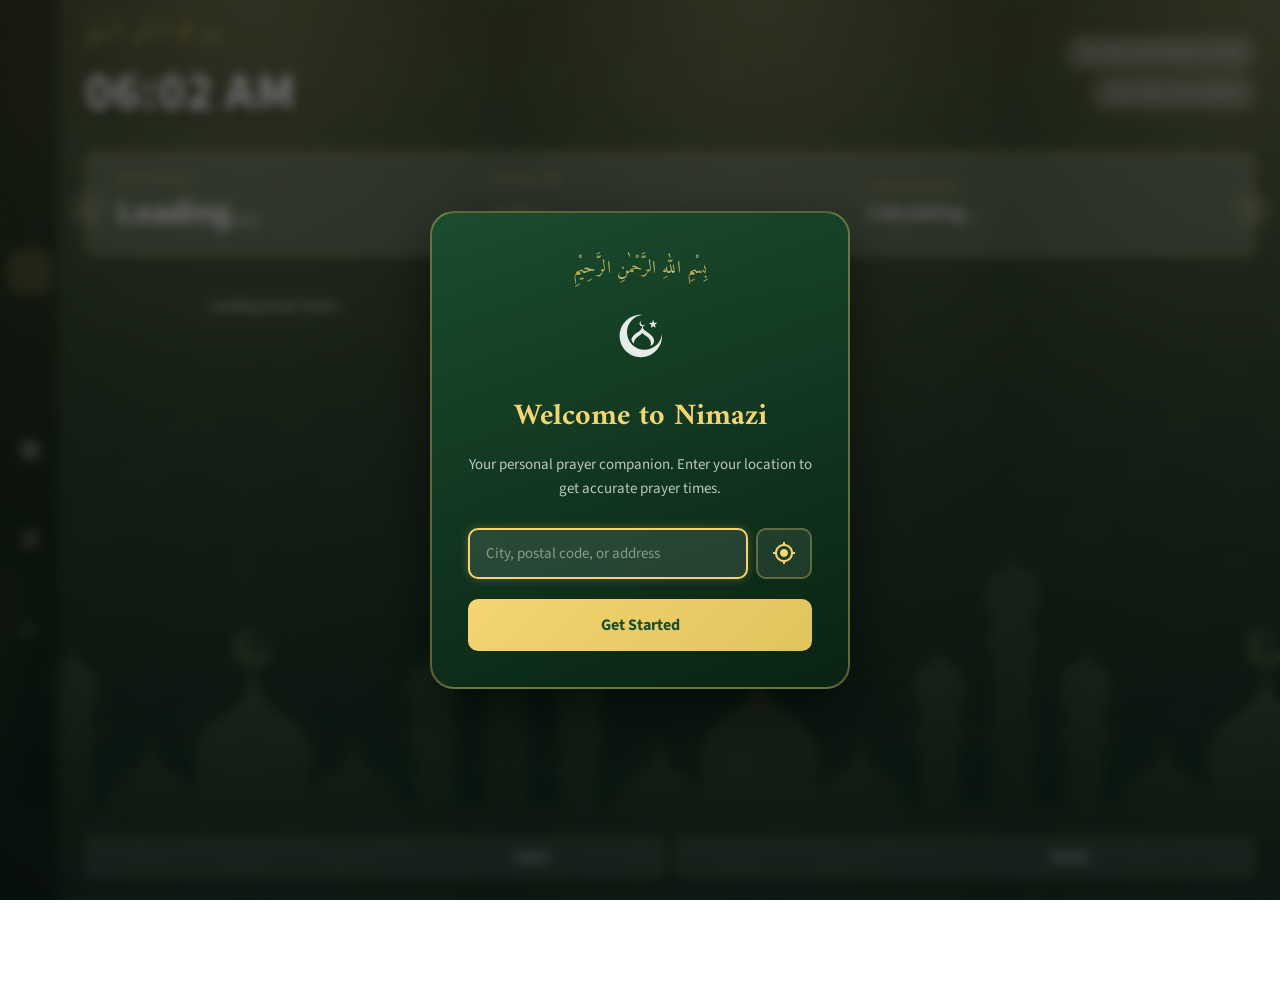
==== commit 2cd4eaa0: "Added new tools link" ====
--- a/index.html
+++ b/index.html
@@ -76,6 +76,17 @@
         <div class="loading">Loading prayer times</div>
     </div>
 
+    <div class="tools-strip">
+        <a href="https://zakat.nimazi.com/" target="_blank" rel="noopener noreferrer" class="tools-strip-link">
+            <span class="material-icons">volunteer_activism</span>
+            Zakat
+        </a>
+        <a href="https://mirath.nimazi.com/" target="_blank" rel="noopener noreferrer" class="tools-strip-link">
+            <span class="material-icons">account_tree</span>
+            Mirath
+        </a>
+    </div>
+
 </div>
 
 <!-- Prayer Time Modal -->
@@ -115,6 +126,10 @@
     <a href="settings.html" class="side-nav-item" aria-label="Settings">
         <span class="material-icons">settings</span>
         <span class="side-nav-tooltip">Settings</span>
+    </a>
+    <a href="tools.html" class="side-nav-item" aria-label="More Tools">
+        <span class="material-icons">apps</span>
+        <span class="side-nav-tooltip">Tools</span>
     </a>
     <a href="about.html" class="side-nav-item" aria-label="About">
         <svg class="nav-symbol-img" viewBox="0 0 1024 1024" fill="currentColor" xmlns="http://www.w3.org/2000/svg" aria-hidden="true"><path d="M531.21 266.467L531.5 266.5C532.06 267.165 528.29 273.068 527.505 274.559C511.655 304.697 534.85 337.921 569.81 338.561C578.92 338.728 588.835 335.022 595.61 328.365C587.48 346.514 574.745 354.565 555.86 358.577C558.265 368.894 559.135 371.158 557.03 381.871C577.205 423.683 603.365 436.085 640.08 459.252C670.715 480.492 706.63 507.12 723.03 541.5C749.795 597.625 738.515 646.98 681.54 674.615C686.91 652.685 689.19 631.635 684.81 609.44C678.155 575.7 658.335 547.125 631.005 526.81C622.495 520.485 611.52 513.445 602.535 507.42C582.88 494.362 566.055 482.361 550.355 464.647C521.245 499.377 484.267 512.91 453.109 543.86C426.913 569.88 415.474 596.22 415.451 632.815C386.454 603.98 362.011 576.615 385.617 534.78C404.787 500.805 436.61 477.931 468.299 456.509C482.026 447.228 496.644 439.053 509.095 428.087C525.105 414.054 534.28 399.421 544.79 381.376C541.905 372.601 543.555 367.442 546.045 358.799C544.66 358.467 543.285 358.114 541.915 357.741C497.101 345.405 490.624 289.397 531.21 266.467Z"/><path d="M721.495 252.77C722.835 254.143 737.395 294.47 739.645 299.963C754.995 301.066 772.365 300.899 788.065 301.539C776.145 312.319 762.8 323.345 750.495 333.863C754.145 346.25 760.96 369.33 763.405 381.727C750.035 373.044 736.91 363.714 723.35 354.951C720.805 356.202 713.33 361.784 710.735 363.654C701.865 370.145 692.915 376.529 683.885 382.802C687.205 367.314 691.73 350.344 695.655 334.882C691.78 331.07 686.455 327.156 682.135 323.694C673.7 317.028 665.38 310.222 657.175 303.28L706.095 300.449C711.07 284.505 716.2 268.611 721.495 252.77Z"/><path d="M525.5 171C535.921 171 546.232 171.471 556.414 172.39C414.686 186.48 304 306.063 304 451.5C304 606.416 429.584 732 584.5 732C729.937 732 849.52 621.314 863.609 479.585C864.528 489.767 865 510.5 865 510.5C865 698.001 713.001 850 525.5 850C337.999 850 186 698.001 186 510.5C186 322.999 337.999 171 525.5 171Z"/></svg>
--- a/css/styles.css
+++ b/css/styles.css
@@ -4291,6 +4291,264 @@
 }
 
 /* ══════════════════════════════════════════
+   Tools Page
+   ══════════════════════════════════════════ */
+
+body.toolsPage .bismillah {
+    display: block;
+    flex: none;
+    padding: 10px 0 15px;
+    text-align: center;
+    font-size: 22px;
+}
+
+.tools-hero {
+    text-align: center;
+    padding: 24px 0 36px;
+}
+
+.tools-hero-eyebrow {
+    font-size: 12px;
+    font-weight: 600;
+    letter-spacing: 0.12em;
+    text-transform: uppercase;
+    opacity: 0.55;
+    margin-bottom: 10px;
+}
+
+.tools-hero-title {
+    font-family: 'Amiri', serif;
+    font-size: 42px;
+    font-weight: 700;
+    color: var(--color-accent);
+    line-height: 1.1;
+    margin-bottom: 10px;
+}
+
+.tools-hero-subtitle {
+    font-size: 15px;
+    opacity: 0.7;
+    max-width: 340px;
+    margin: 0 auto;
+    line-height: 1.5;
+}
+
+.tools-cards {
+    display: flex;
+    flex-direction: column;
+    gap: 16px;
+    padding-bottom: 24px;
+}
+
+.tool-card {
+    position: relative;
+    display: block;
+    background: rgba(255, 255, 255, 0.1);
+    backdrop-filter: blur(14px);
+    -webkit-backdrop-filter: blur(14px);
+    border: 1px solid rgba(255, 255, 255, 0.18);
+    border-radius: 20px;
+    overflow: hidden;
+    text-decoration: none;
+    color: inherit;
+    transition: transform 0.2s ease, box-shadow 0.2s ease, background 0.2s ease;
+    cursor: pointer;
+}
+
+.tool-card:hover {
+    transform: translateY(-3px);
+    box-shadow: 0 12px 40px rgba(0, 0, 0, 0.35);
+    background: rgba(255, 255, 255, 0.15);
+}
+
+.tool-card:active {
+    transform: translateY(-1px);
+}
+
+.tool-card-watermark {
+    position: absolute;
+    top: -10px;
+    right: -10px;
+    font-family: 'Amiri', serif;
+    font-size: 130px;
+    font-weight: 700;
+    line-height: 1;
+    pointer-events: none;
+    user-select: none;
+    opacity: 0.06;
+    color: #fff;
+}
+
+.tool-card-body {
+    position: relative;
+    z-index: 1;
+    padding: 24px 24px 20px;
+}
+
+.tool-card-header {
+    display: flex;
+    align-items: center;
+    justify-content: space-between;
+    margin-bottom: 12px;
+}
+
+.tool-card-icon {
+    font-size: 32px !important;
+    color: var(--color-accent);
+}
+
+.tool-card-badge {
+    font-size: 11px;
+    font-weight: 700;
+    letter-spacing: 0.08em;
+    text-transform: uppercase;
+    color: var(--color-accent);
+    border: 1px solid rgba(244, 213, 113, 0.4);
+    border-radius: 20px;
+    padding: 3px 10px;
+    opacity: 0.8;
+}
+
+.tool-card-name {
+    font-size: 28px;
+    font-weight: 700;
+    line-height: 1.1;
+    margin-bottom: 2px;
+}
+
+.tool-card-arabic-sub {
+    font-family: 'Amiri', serif;
+    font-size: 16px;
+    opacity: 0.5;
+    margin-bottom: 12px;
+}
+
+.tool-card-desc {
+    font-size: 14px;
+    line-height: 1.6;
+    opacity: 0.75;
+    margin-bottom: 20px;
+}
+
+.tool-card-cta {
+    display: inline-flex;
+    align-items: center;
+    gap: 6px;
+    font-size: 14px;
+    font-weight: 700;
+    color: var(--color-accent);
+    letter-spacing: 0.02em;
+}
+
+.tool-card-cta .material-icons {
+    font-size: 18px !important;
+    transition: transform 0.2s ease;
+}
+
+.tool-card:hover .tool-card-cta .material-icons {
+    transform: translateX(4px);
+}
+
+/* Zakat card accent */
+.tool-card-zakat {
+    border-color: rgba(244, 213, 113, 0.25);
+}
+
+.tool-card-zakat .tool-card-watermark {
+    color: #f4d571;
+    opacity: 0.08;
+}
+
+/* Mirath card accent */
+.tool-card-mirath {
+    border-color: rgba(100, 210, 180, 0.2);
+}
+
+.tool-card-mirath .tool-card-watermark {
+    color: #64d2b4;
+    opacity: 0.08;
+}
+
+.tool-card-mirath .tool-card-icon {
+    color: #64d2b4;
+}
+
+.tool-card-mirath .tool-card-badge {
+    color: #64d2b4;
+    border-color: rgba(100, 210, 180, 0.4);
+}
+
+.tool-card-mirath .tool-card-cta {
+    color: #64d2b4;
+}
+
+.tools-coming-soon {
+    text-align: center;
+    font-size: 13px;
+    opacity: 0.4;
+    padding-bottom: 32px;
+    font-style: italic;
+}
+
+/* Ramadan overrides */
+body.ramadan-mode .tools-hero-title {
+    color: #8B6914;
+}
+
+body.ramadan-mode .tool-card {
+    background: rgba(255, 248, 235, 0.18);
+    border-color: rgba(139, 105, 20, 0.2);
+}
+
+body.ramadan-mode .tool-card:hover {
+    background: rgba(255, 248, 235, 0.26);
+}
+
+body.ramadan-mode .tool-card-icon,
+body.ramadan-mode .tool-card-badge,
+body.ramadan-mode .tool-card-cta {
+    color: #8B6914;
+}
+
+body.ramadan-mode .tool-card-badge {
+    border-color: rgba(139, 105, 20, 0.35);
+}
+
+body.ramadan-mode .tool-card-zakat {
+    border-color: rgba(139, 105, 20, 0.25);
+}
+
+body.ramadan-mode .tool-card-mirath .tool-card-icon,
+body.ramadan-mode .tool-card-mirath .tool-card-badge,
+body.ramadan-mode .tool-card-mirath .tool-card-cta {
+    color: #2d7d60;
+}
+
+body.ramadan-mode .tool-card-mirath {
+    border-color: rgba(45, 125, 96, 0.2);
+}
+
+/* Desktop — side by side */
+@media (min-width: 900px) {
+    .tools-cards {
+        flex-direction: row;
+        align-items: stretch;
+    }
+
+    .tool-card {
+        flex: 1;
+    }
+
+    .tool-card-watermark {
+        font-size: 160px;
+    }
+
+    .tools-hero-title {
+        font-size: 52px;
+    }
+}
+
+/* ══════════════════════════════════════════
    About Page
    ══════════════════════════════════════════ */
 
@@ -4402,6 +4660,135 @@
     line-height: 1.65;
     color: rgba(255, 255, 255, 0.72);
     margin: 0;
+}
+
+/* Home screen tools strip */
+.tools-strip {
+    display: flex;
+    gap: 10px;
+    margin-top: 16px;
+    padding-bottom: 8px;
+}
+
+.tools-strip-link {
+    flex: 1;
+    display: flex;
+    align-items: center;
+    justify-content: center;
+    gap: 7px;
+    padding: 10px 14px;
+    background: rgba(255, 255, 255, 0.1);
+    border: 1px solid rgba(255, 255, 255, 0.15);
+    border-radius: 10px;
+    text-decoration: none;
+    color: rgba(255, 255, 255, 0.8);
+    font-size: 13px;
+    font-weight: 600;
+    transition: background 0.2s, transform 0.15s;
+}
+
+.tools-strip-link .material-icons {
+    font-size: 17px !important;
+    opacity: 0.85;
+}
+
+.tools-strip-link:hover {
+    background: rgba(255, 255, 255, 0.18);
+    transform: translateY(-1px);
+}
+
+body.ramadan-mode .tools-strip-link {
+    background: rgba(139, 105, 20, 0.12);
+    border-color: rgba(139, 105, 20, 0.2);
+    color: rgba(139, 105, 20, 0.85);
+}
+
+body.ramadan-mode .tools-strip-link:hover {
+    background: rgba(139, 105, 20, 0.2);
+}
+
+body.kids-mode .tools-strip-link {
+    background: rgba(255, 255, 255, 0.15);
+    color: rgba(255, 255, 255, 0.9);
+}
+
+/* Tools card */
+.about-card-tools {
+    border-color: rgba(255, 255, 255, 0.2);
+}
+
+.about-tools-grid {
+    display: flex;
+    flex-direction: column;
+    gap: 10px;
+    margin-top: 14px;
+}
+
+.about-tool-link {
+    display: flex;
+    align-items: center;
+    gap: 14px;
+    padding: 14px 16px;
+    background: rgba(255, 255, 255, 0.08);
+    border: 1px solid rgba(255, 255, 255, 0.15);
+    border-radius: 12px;
+    text-decoration: none;
+    color: inherit;
+    transition: background 0.2s, transform 0.15s, box-shadow 0.2s;
+}
+
+.about-tool-link:hover {
+    background: rgba(255, 255, 255, 0.14);
+    transform: translateY(-1px);
+    box-shadow: 0 4px 16px rgba(0, 0, 0, 0.2);
+}
+
+.about-tool-icon {
+    font-size: 24px !important;
+    opacity: 0.85;
+    flex-shrink: 0;
+}
+
+.about-tool-info {
+    flex: 1;
+    display: flex;
+    flex-direction: column;
+    gap: 2px;
+}
+
+.about-tool-name {
+    font-size: 15px;
+    font-weight: 600;
+    color: #fff;
+}
+
+.about-tool-desc {
+    font-size: 13px;
+    opacity: 0.7;
+}
+
+.about-tool-arrow {
+    font-size: 16px !important;
+    opacity: 0.5;
+    flex-shrink: 0;
+}
+
+/* Ramadan overrides for tools card */
+body.ramadan-mode .about-card-tools {
+    border-color: rgba(139, 105, 20, 0.2);
+}
+
+body.ramadan-mode .about-tool-link {
+    background: rgba(139, 105, 20, 0.1);
+    border-color: rgba(139, 105, 20, 0.2);
+}
+
+body.ramadan-mode .about-tool-link:hover {
+    background: rgba(139, 105, 20, 0.18);
+}
+
+body.ramadan-mode .about-tool-name {
+    color: #8B6914;
 }
 
 /* GitHub card */
